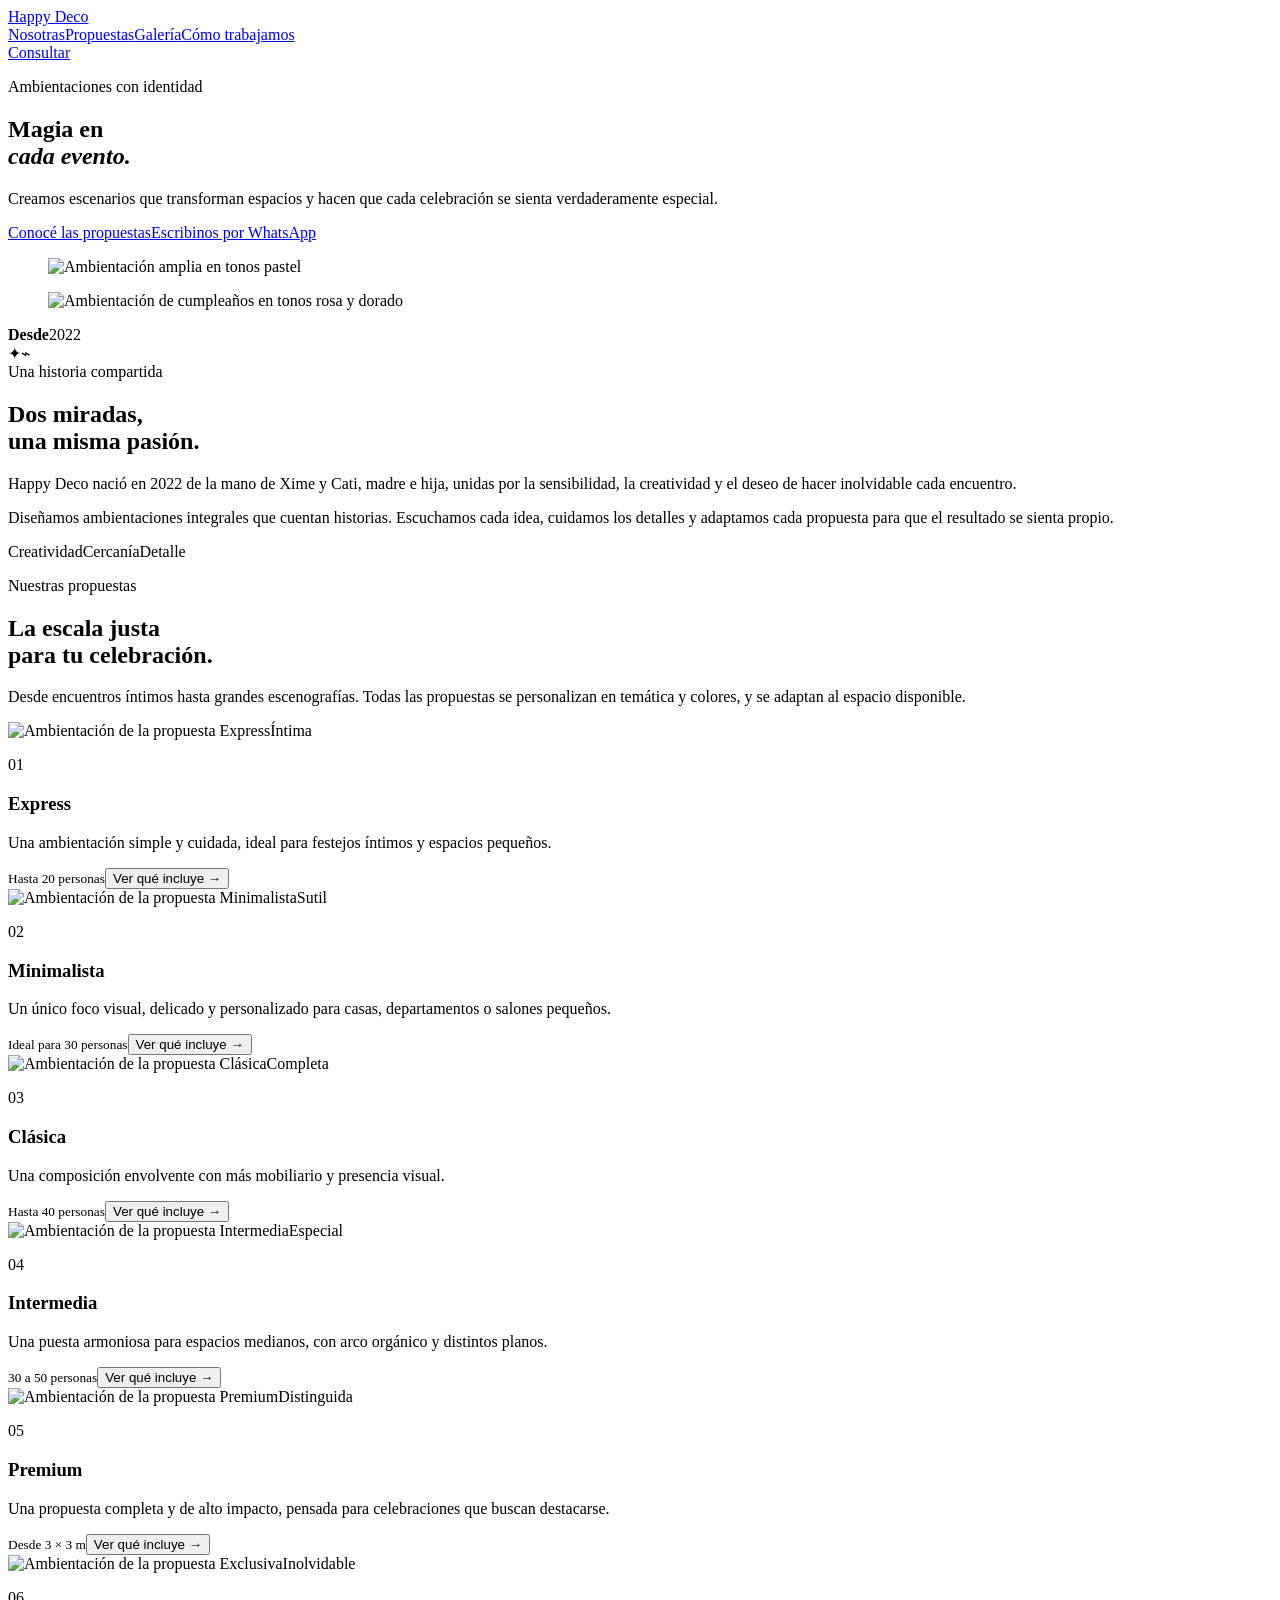
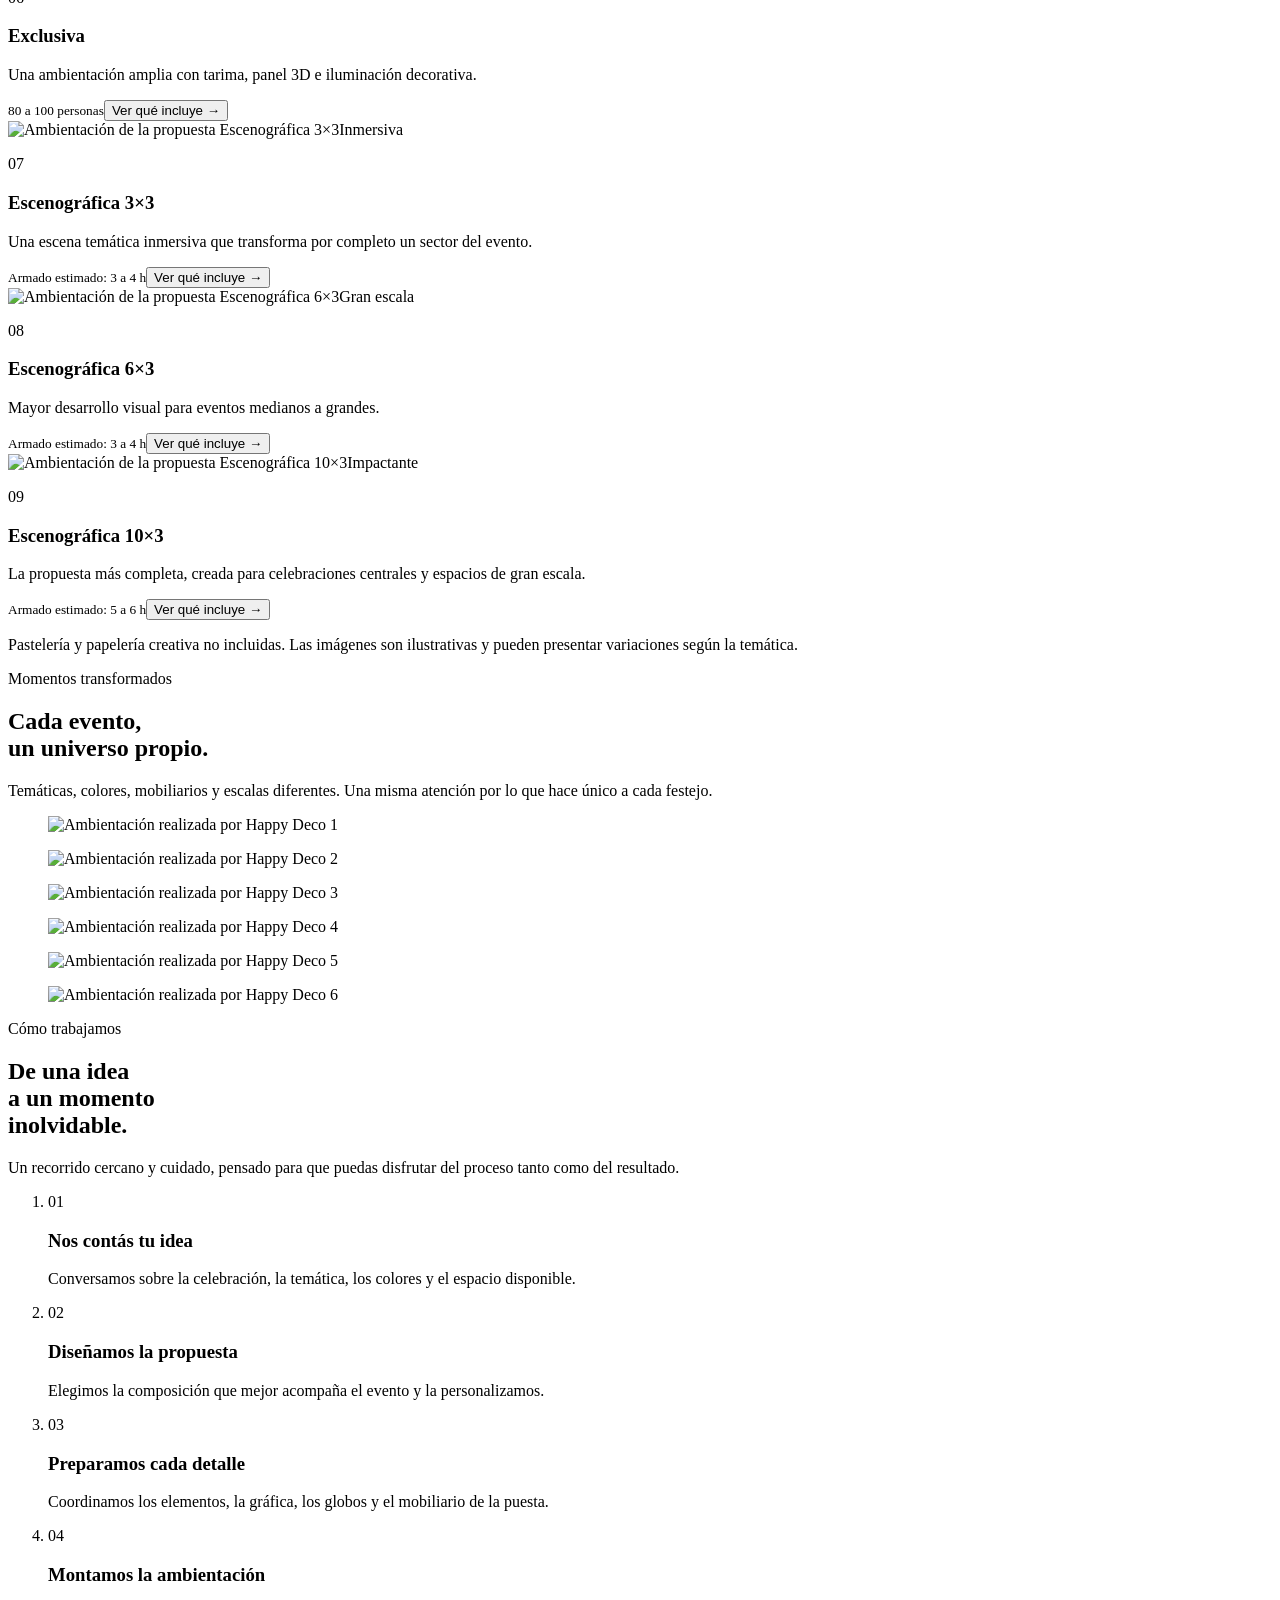
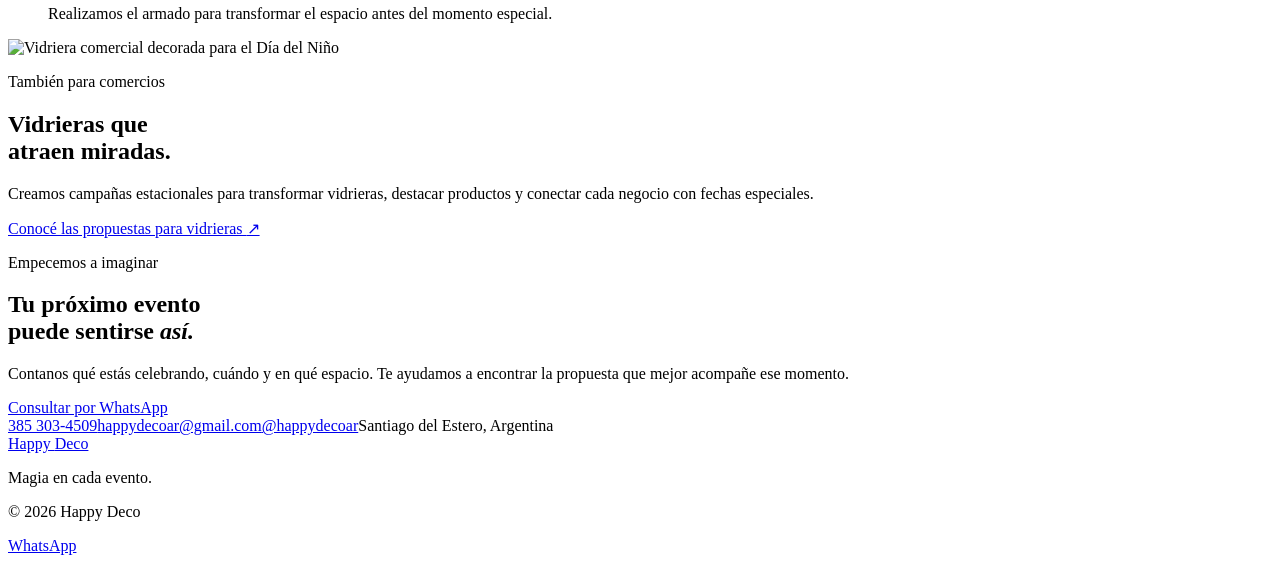
==== docs/index.html @ ca6ee178 "Preparar publicación en GitHub Pages" ====
<!DOCTYPE html><html lang="es"><head><meta charSet="utf-8"/><meta name="viewport" content="width=device-width, initial-scale=1"/><link rel="stylesheet" href="/happy-deco-web/_next/static/css/index.B6mz2R2k.css" data-rsc-css-href="/happy-deco-web/_next/static/css/index.B6mz2R2k.css" data-precedence="vite-rsc/importer-resources"/><link rel="modulepreload" fetchPriority="low" href="/happy-deco-web/_next/static/chunks/index-BPmYQ7jL.js"/><script src="/happy-deco-web/_next/static/chunks/rolldown-runtime-C60lm6uB.js" type="module" async=""></script><script src="/happy-deco-web/_next/static/chunks/framework-BgSIrAUN.js" type="module" async=""></script><link rel="modulepreload" href="/happy-deco-web/_next/static/chunks/layout-segment-context-DrCaPFHC.js" crossorigin=""/><link rel="modulepreload" href="/happy-deco-web/_next/static/chunks/page-D0Ay_88k.js" crossorigin=""/><title>Happy Deco | Magia en cada evento</title><meta name="description" content="Ambientaciones integrales para cumpleaños y celebraciones especiales en Santiago del Estero."/><meta property="og:title" content="Magia en cada evento | Happy Deco"/><meta property="og:description" content="Ambientaciones integrales creadas con sensibilidad, creatividad y atención por los detalles."/><meta property="og:image" content="https://happy-deco.github.io/happy-deco-web/og.png"/><meta name="twitter:card" content="summary_large_image"/><meta name="twitter:title" content="Magia en cada evento | Happy Deco"/><meta name="twitter:description" content="Ambientaciones integrales creadas con sensibilidad, creatividad y atención por los detalles."/><meta name="twitter:image" content="https://happy-deco.github.io/happy-deco-web/og.png"/><script>Object.assign(((self[Symbol.for("vinext.navigationRuntime")]??={bootstrap:{routeManifest:null},functions:{}}).bootstrap.rsc??={rsc:[]}),{params:{},nav:{"pathname":"/","searchParams":[]}})</script><link rel="modulepreload" href="/happy-deco-web/_next/static/chunks/index-BPmYQ7jL.js" />
</head><body><main><header class="site-header"><a class="logo" href="#inicio" aria-label="Happy Deco, inicio">Happy <span>Deco</span></a><nav aria-label="Navegación principal"><a href="#nosotras">Nosotras</a><a href="#propuestas">Propuestas</a><a href="#galeria">Galería</a><a href="#proceso">Cómo trabajamos</a></nav><a class="mini-cta" href="https://wa.me/543853034509?text=Hola%20Happy%20Deco%2C%20quiero%20consultar%20por%20una%20ambientaci%C3%B3n" target="_blank" rel="noreferrer">Consultar</a></header><section class="hero" id="inicio"><div class="hero-copy"><p class="eyebrow">Ambientaciones con identidad</p><h1>Magia en<br/><em>cada evento.</em></h1><p class="lead">Creamos escenarios que transforman espacios y hacen que cada celebración se sienta verdaderamente especial.</p><div class="hero-actions"><a class="button primary" href="#propuestas">Conocé las propuestas</a><a class="button ghost" href="https://wa.me/543853034509?text=Hola%20Happy%20Deco%2C%20quiero%20consultar%20por%20una%20ambientaci%C3%B3n" target="_blank" rel="noreferrer">Escribinos por WhatsApp</a></div></div><div class="hero-collage" aria-label="Ambientaciones realizadas por Happy Deco"><figure class="photo-main"><img src="/happy-deco-web/images/evento-real-11.jpg" alt="Ambientación amplia en tonos pastel"/></figure><figure class="photo-small"><img src="/happy-deco-web/images/evento-real-07.jpg" alt="Ambientación de cumpleaños en tonos rosa y dorado"/></figure><div class="seal"><strong>Desde</strong><span>2022</span></div></div><span class="doodle d1">✦</span><span class="doodle d2">⌁</span></section><section class="story" id="nosotras"><div class="story-kicker">Una historia compartida</div><div class="story-grid"><h2>Dos miradas,<br/>una misma <span>pasión.</span></h2><div><p class="story-lead">Happy Deco nació en 2022 de la mano de Xime y Cati, madre e hija, unidas por la sensibilidad, la creatividad y el deseo de hacer inolvidable cada encuentro.</p><p>Diseñamos ambientaciones integrales que cuentan historias. Escuchamos cada idea, cuidamos los detalles y adaptamos cada propuesta para que el resultado se sienta propio.</p><div class="values"><span>Creatividad</span><span>Cercanía</span><span>Detalle</span></div></div></div></section><section class="proposals" id="propuestas"><div class="section-heading"><div><p class="eyebrow">Nuestras propuestas</p><h2>La escala justa<br/>para tu celebración.</h2></div><p>Desde encuentros íntimos hasta grandes escenografías. Todas las propuestas se personalizan en temática y colores, y se adaptan al espacio disponible.</p></div><div class="proposal-grid"><article class="proposal-card c0"><div class="proposal-photo"><img src="/happy-deco-web/images/ambientacion-03.jpg" alt="Ambientación de la propuesta Express"/><span>Íntima</span></div><div class="proposal-copy"><p class="proposal-index">0<!-- -->1</p><h3>Express</h3><p>Una ambientación simple y cuidada, ideal para festejos íntimos y espacios pequeños.</p><small>Hasta 20 personas</small><button aria-label="Ver detalles de Express">Ver qué incluye <b>→</b></button></div></article><article class="proposal-card c1"><div class="proposal-photo"><img src="/happy-deco-web/images/ambientacion-04.jpg" alt="Ambientación de la propuesta Minimalista"/><span>Sutil</span></div><div class="proposal-copy"><p class="proposal-index">0<!-- -->2</p><h3>Minimalista</h3><p>Un único foco visual, delicado y personalizado para casas, departamentos o salones pequeños.</p><small>Ideal para 30 personas</small><button aria-label="Ver detalles de Minimalista">Ver qué incluye <b>→</b></button></div></article><article class="proposal-card c2"><div class="proposal-photo"><img src="/happy-deco-web/images/evento-real-05.jpg" alt="Ambientación de la propuesta Clásica"/><span>Completa</span></div><div class="proposal-copy"><p class="proposal-index">0<!-- -->3</p><h3>Clásica</h3><p>Una composición envolvente con más mobiliario y presencia visual.</p><small>Hasta 40 personas</small><button aria-label="Ver detalles de Clásica">Ver qué incluye <b>→</b></button></div></article><article class="proposal-card c3"><div class="proposal-photo"><img src="/happy-deco-web/images/ambientacion-06.jpg" alt="Ambientación de la propuesta Intermedia"/><span>Especial</span></div><div class="proposal-copy"><p class="proposal-index">0<!-- -->4</p><h3>Intermedia</h3><p>Una puesta armoniosa para espacios medianos, con arco orgánico y distintos planos.</p><small>30 a 50 personas</small><button aria-label="Ver detalles de Intermedia">Ver qué incluye <b>→</b></button></div></article><article class="proposal-card c4"><div class="proposal-photo"><img src="/happy-deco-web/images/evento-real-07.jpg" alt="Ambientación de la propuesta Premium"/><span>Distinguida</span></div><div class="proposal-copy"><p class="proposal-index">0<!-- -->5</p><h3>Premium</h3><p>Una propuesta completa y de alto impacto, pensada para celebraciones que buscan destacarse.</p><small>Desde 3 × 3 m</small><button aria-label="Ver detalles de Premium">Ver qué incluye <b>→</b></button></div></article><article class="proposal-card c0"><div class="proposal-photo"><img src="/happy-deco-web/images/evento-real-08.jpg" alt="Ambientación de la propuesta Exclusiva"/><span>Inolvidable</span></div><div class="proposal-copy"><p class="proposal-index">0<!-- -->6</p><h3>Exclusiva</h3><p>Una ambientación amplia con tarima, panel 3D e iluminación decorativa.</p><small>80 a 100 personas</small><button aria-label="Ver detalles de Exclusiva">Ver qué incluye <b>→</b></button></div></article><article class="proposal-card c1"><div class="proposal-photo"><img src="/happy-deco-web/images/evento-real-09.jpg" alt="Ambientación de la propuesta Escenográfica 3×3"/><span>Inmersiva</span></div><div class="proposal-copy"><p class="proposal-index">0<!-- -->7</p><h3>Escenográfica 3×3</h3><p>Una escena temática inmersiva que transforma por completo un sector del evento.</p><small>Armado estimado: 3 a 4 h</small><button aria-label="Ver detalles de Escenográfica 3×3">Ver qué incluye <b>→</b></button></div></article><article class="proposal-card c2"><div class="proposal-photo"><img src="/happy-deco-web/images/evento-real-10.jpg" alt="Ambientación de la propuesta Escenográfica 6×3"/><span>Gran escala</span></div><div class="proposal-copy"><p class="proposal-index">0<!-- -->8</p><h3>Escenográfica 6×3</h3><p>Mayor desarrollo visual para eventos medianos a grandes.</p><small>Armado estimado: 3 a 4 h</small><button aria-label="Ver detalles de Escenográfica 6×3">Ver qué incluye <b>→</b></button></div></article><article class="proposal-card c3"><div class="proposal-photo"><img src="/happy-deco-web/images/evento-real-11.jpg" alt="Ambientación de la propuesta Escenográfica 10×3"/><span>Impactante</span></div><div class="proposal-copy"><p class="proposal-index">0<!-- -->9</p><h3>Escenográfica 10×3</h3><p>La propuesta más completa, creada para celebraciones centrales y espacios de gran escala.</p><small>Armado estimado: 5 a 6 h</small><button aria-label="Ver detalles de Escenográfica 10×3">Ver qué incluye <b>→</b></button></div></article></div><p class="catalog-note">Pastelería y papelería creativa no incluidas. Las imágenes son ilustrativas y pueden presentar variaciones según la temática.</p></section><section class="gallery" id="galeria"><div class="gallery-head"><div><p class="eyebrow">Momentos transformados</p><h2>Cada evento,<br/>un universo propio.</h2></div><p>Temáticas, colores, mobiliarios y escalas diferentes. Una misma atención por lo que hace único a cada festejo.</p></div><div class="gallery-grid"><figure class="gallery-item g1"><img src="/happy-deco-web/images/evento-real-05.jpg" alt="Ambientación realizada por Happy Deco 1" loading="lazy"/></figure><figure class="gallery-item g2"><img src="/happy-deco-web/images/evento-real-07.jpg" alt="Ambientación realizada por Happy Deco 2" loading="lazy"/></figure><figure class="gallery-item g3"><img src="/happy-deco-web/images/evento-real-08.jpg" alt="Ambientación realizada por Happy Deco 3" loading="lazy"/></figure><figure class="gallery-item g4"><img src="/happy-deco-web/images/evento-real-09.jpg" alt="Ambientación realizada por Happy Deco 4" loading="lazy"/></figure><figure class="gallery-item g5"><img src="/happy-deco-web/images/evento-real-10.jpg" alt="Ambientación realizada por Happy Deco 5" loading="lazy"/></figure><figure class="gallery-item g6"><img src="/happy-deco-web/images/evento-real-11.jpg" alt="Ambientación realizada por Happy Deco 6" loading="lazy"/></figure></div></section><section class="process" id="proceso"><div class="process-intro"><p class="eyebrow">Cómo trabajamos</p><h2>De una idea<br/>a un momento<br/><span>inolvidable.</span></h2><p>Un recorrido cercano y cuidado, pensado para que puedas disfrutar del proceso tanto como del resultado.</p></div><ol><li><span>01</span><div><h3>Nos contás tu idea</h3><p>Conversamos sobre la celebración, la temática, los colores y el espacio disponible.</p></div></li><li><span>02</span><div><h3>Diseñamos la propuesta</h3><p>Elegimos la composición que mejor acompaña el evento y la personalizamos.</p></div></li><li><span>03</span><div><h3>Preparamos cada detalle</h3><p>Coordinamos los elementos, la gráfica, los globos y el mobiliario de la puesta.</p></div></li><li><span>04</span><div><h3>Montamos la ambientación</h3><p>Realizamos el armado para transformar el espacio antes del momento especial.</p></div></li></ol></section><section class="shop-window"><div class="window-image"><img src="/happy-deco-web/images/vidriera-dia-nino.jpg" alt="Vidriera comercial decorada para el Día del Niño"/></div><div class="window-copy"><p class="eyebrow">También para comercios</p><h2>Vidrieras que<br/>atraen miradas.</h2><p>Creamos campañas estacionales para transformar vidrieras, destacar productos y conectar cada negocio con fechas especiales.</p><a class="button dark" href="https://happy-deco-vidrieras.netlify.app" target="_blank" rel="noreferrer">Conocé las propuestas para vidrieras <span>↗</span></a></div></section><section class="contact" id="contacto"><p class="eyebrow">Empecemos a imaginar</p><h2>Tu próximo evento<br/>puede sentirse <em>así.</em></h2><p>Contanos qué estás celebrando, cuándo y en qué espacio. Te ayudamos a encontrar la propuesta que mejor acompañe ese momento.</p><a class="button contact-button" href="https://wa.me/543853034509?text=Hola%20Happy%20Deco%2C%20quiero%20consultar%20por%20una%20ambientaci%C3%B3n" target="_blank" rel="noreferrer">Consultar por WhatsApp</a><div class="contact-links"><a href="tel:+543853034509">385 303-4509</a><a href="mailto:happydecoar@gmail.com">happydecoar@gmail.com</a><a href="https://instagram.com/happydecoar" target="_blank" rel="noreferrer">@happydecoar</a><span>Santiago del Estero, Argentina</span></div></section><footer><a class="logo" href="#inicio">Happy <span>Deco</span></a><p>Magia en cada evento.</p><p>© 2026 Happy Deco</p></footer><a class="floating-wa" href="https://wa.me/543853034509?text=Hola%20Happy%20Deco%2C%20quiero%20consultar%20por%20una%20ambientaci%C3%B3n" target="_blank" rel="noreferrer" aria-label="Consultar por WhatsApp">WhatsApp</a></main><script type="module" src="/happy-deco-web/_next/static/chunks/index-BPmYQ7jL.js" id="_R_" async=""></script><script>((self[Symbol.for("vinext.navigationRuntime")]??={bootstrap:{routeManifest:null},functions:{}}).bootstrap.rsc??={rsc:[]}).rsc.push("2:I[\"8c0f216c4604\",[],\"Children\",1]\n")</script><script>((self[Symbol.for("vinext.navigationRuntime")]??={bootstrap:{routeManifest:null},functions:{}}).bootstrap.rsc??={rsc:[]}).rsc.push("3:I[\"593f344dc510\",[],\"GlobalErrorBoundary\",1]\n")</script><script>((self[Symbol.for("vinext.navigationRuntime")]??={bootstrap:{routeManifest:null},functions:{}}).bootstrap.rsc??={rsc:[]}).rsc.push("4:I[\"0b874ad30386\",[],\"default\",1]\n")</script><script>((self[Symbol.for("vinext.navigationRuntime")]??={bootstrap:{routeManifest:null},functions:{}}).bootstrap.rsc??={rsc:[]}).rsc.push("5:I[\"593f344dc510\",[],\"ErrorBoundary\",1]\n")</script><script>((self[Symbol.for("vinext.navigationRuntime")]??={bootstrap:{routeManifest:null},functions:{}}).bootstrap.rsc??={rsc:[]}).rsc.push("6:I[\"15c18cfaeeff\",[],\"LayoutSegmentProvider\",1]\n")</script><script>((self[Symbol.for("vinext.navigationRuntime")]??={bootstrap:{routeManifest:null},functions:{}}).bootstrap.rsc??={rsc:[]}).rsc.push("7:I[\"8c0f216c4604\",[],\"Slot\",1]\n")</script><script>((self[Symbol.for("vinext.navigationRuntime")]??={bootstrap:{routeManifest:null},functions:{}}).bootstrap.rsc??={rsc:[]}).rsc.push("8:I[\"9276801271d6\",[],\"AppRouterScrollTarget\",1]\n")</script><script>((self[Symbol.for("vinext.navigationRuntime")]??={bootstrap:{routeManifest:null},functions:{}}).bootstrap.rsc??={rsc:[]}).rsc.push("9:I[\"593f344dc510\",[],\"RedirectBoundary\",1]\n")</script><script>((self[Symbol.for("vinext.navigationRuntime")]??={bootstrap:{routeManifest:null},functions:{}}).bootstrap.rsc??={rsc:[]}).rsc.push(":HL[\"/happy-deco-web/_next/static/css/index.B6mz2R2k.css\",\"style\"     ]\n")</script><script>((self[Symbol.for("vinext.navigationRuntime")]??={bootstrap:{routeManifest:null},functions:{}}).bootstrap.rsc??={rsc:[]}).rsc.push("0:{\"__route\":\"route:/\",\"__interceptionContext\":null,\"__layoutIds\":[\"layout:/\"],\"__rootLayout\":\"/\",\"__sourcePage\":\"/page\",\"page:/\":\"$L1\",\"layout:/\":[[[[\"$\",\"link\",\"css:/_next/static/css/index.B6mz2R2k.css\",{\"rel\":\"stylesheet\",\"precedence\":\"vite-rsc/importer-resources\",\"href\":\"/happy-deco-web/_next/static/css/index.B6mz2R2k.css\",\"data-rsc-css-href\":\"/happy-deco-web/_next/static/css/index.B6mz2R2k.css\"}],\"$undefined\"],[\"$\",\"html\",null,{\"lang\":\"es\",\"children\":[\"$\",\"body\",null,{\"children\":[\"$\",\"$L2\",null,{}]}]}]],null],\"route:/\":[[[\"$\",\"meta\",null,{\"charSet\":\"utf-8\"}],[[\"$\",\"title\",\"0\",{\"children\":\"Happy Deco | Magia en cada evento\"}],[\"$\",\"meta\",\"1\",{\"name\":\"description\",\"content\":\"Ambientaciones integrales para cumpleaños y celebraciones especiales en Santiago del Estero.\"}],[\"$\",\"meta\",\"2\",{\"property\":\"og:title\",\"content\":\"Magia en cada evento | Happy Deco\"}],[\"$\",\"meta\",\"3\",{\"property\":\"og:description\",\"content\":\"Ambientaciones integrales creadas con sensibilidad, creatividad y atención por los detalles.\"}],[\"$\",\"meta\",\"4\",{\"property\":\"og:image\",\"content\":\"https://happy-deco.github.io/happy-deco-web/og.png\"}],[\"$\",\"meta\",\"5\",{\"name\":\"twitter:card\",\"content\":\"summary_large_image\"}],[\"$\",\"meta\",\"6\",{\"name\":\"twitter:title\",\"content\":\"Magia en cada evento | Happy Deco\"}],[\"$\",\"meta\",\"7\",{\"name\":\"twitter:description\",\"content\":\"Ambientaciones integrales creadas con sensibilidad, creatividad y atención por los detalles.\"}],[\"$\",\"meta\",\"8\",{\"name\":\"twitter:image\",\"content\":\"https://happy-deco.github.io/happy-deco-web/og.png\"}]],[[\"$\",\"meta\",\"0\",{\"name\":\"viewport\",\"content\":\"width=device-width, initial-scale=1\"}]]],[\"$\",\"$L3\",null,{\"fallback\":\"$4\",\"children\":[\"$\",\"$L5\",null,{\"fallback\":\"$4\",\"children\":[\"$\",\"$L6\",null,{\"providerId\":\"layout:/\",\"segmentMap\":{\"children\":[]},\"children\":[\"$\",\"$L7\",null,{\"id\":\"layout:/\",\"parallelSlots\":\"$undefined\",\"children\":[\"$\",\"$L8\",null,{\"children\":[\"$\",\"$L9\",null,{\"children\":[[\"$\",\"$L6\",null,{\"providerId\":\"page:/\",\"segmentMap\":{\"children\":[\"__PAGE__\"]},\"children\":[\"$\",\"$L7\",null,{\"id\":\"page:/\"}]}],null]}]}]}]}]}]}],null,null],\"__layoutFlags\":{\"layout:/\":\"s\"},\"__artifactCompatibility\":{\"schemaVersion\":1,\"graphVersion\":\"app-route-graph:1177fd80f83fa7b0\",\"deploymentVersion\":\"bf00dd54-9e43-4909-b4a8-84f0ee0cd250\",\"appElementsSchemaVersion\":1,\"rscPayloadSchemaVersion\":1,\"rootBoundaryId\":\"/\",\"renderEpoch\":null},\"__renderObservation\":{\"schemaVersion\":1,\"output\":{\"kind\":\"app-rsc\",\"mountedSlotsFingerprint\":null,\"renderEpoch\":null,\"rootBoundaryId\":\"/\",\"routeId\":\"route:/\"},\"completeness\":\"partial\",\"boundaryOutcome\":{\"kind\":\"unknown\"},\"requestApis\":[{\"kind\":\"connection\",\"status\":\"unknown\"},{\"kind\":\"cookies\",\"status\":\"unknown\"},{\"kind\":\"draftMode\",\"status\":\"unknown\"},{\"kind\":\"headers\",\"status\":\"unknown\"},{\"kind\":\"params\",\"status\":\"unknown\"},{\"kind\":\"searchParams\",\"status\":\"unknown\"}],\"dynamicFetches\":[],\"cacheTags\":[\"/\",\"_N_T_/\",\"_N_T_/index\",\"_N_T_/layout\",\"_N_T_/page\"],\"pathTags\":[\"/\"],\"cacheability\":\"unknown\",\"downgrade\":{\"target\":\"freshRender\",\"reasons\":[{\"code\":\"CP_DOWNGRADE_CACHEABILITY_UNKNOWN\",\"target\":\"freshRender\"},{\"code\":\"CP_DOWNGRADE_INCOMPLETE_OBSERVATION\",\"completeness\":\"partial\",\"target\":\"freshRender\"},{\"code\":\"CP_DOWNGRADE_UNKNOWN_REQUEST_API\",\"requestApi\":\"connection\",\"target\":\"freshRender\"},{\"code\":\"CP_DOWNGRADE_UNKNOWN_REQUEST_API\",\"requestApi\":\"cookies\",\"target\":\"freshRender\"},{\"code\":\"CP_DOWNGRADE_UNKNOWN_REQUEST_API\",\"requestApi\":\"draftMode\",\"target\":\"freshRender\"},{\"code\":\"CP_DOWNGRADE_UNKNOWN_REQUEST_API\",\"requestApi\":\"headers\",\"target\":\"freshRender\"},{\"code\":\"CP_DOWNGRADE_UNKNOWN_REQUEST_API\",\"requestApi\":\"params\",\"target\":\"freshRender\"},{\"code\":\"CP_DOWNGRADE_UNKNOWN_REQUEST_API\",\"requestApi\":\"searchParams\",\"target\":\"freshRender\"}],\"fallback\":{\"kind\":\"breakerFallback\",\"code\":\"CP_PRIVATE_DYNAMIC_DOWNGRADE\",\"mode\":\"renderFresh\",\"scope\":\"affectedOutput\",\"fields\":{\"reasonCodes\":[\"CP_DOWNGRADE_CACHEABILITY_UNKNOWN\",\"CP_DOWNGRADE_INCOMPLETE_OBSERVATION\",\"CP_DOWNGRADE_UNKNOWN_REQUEST_API\",\"CP_DOWNGRADE_UNKNOWN_REQUEST_API\",\"CP_DOWNGRADE_UNKNOWN_REQUEST_API\",\"CP_DOWNGRADE_UNKNOWN_REQUEST_API\",\"CP_DOWNGRADE_UNKNOWN_REQUEST_API\",\"CP_DOWNGRADE_UNKNOWN_REQUEST_API\"],\"target\":\"freshRender\"}},\"isPublicCacheCandidate\":false}}}\n")</script><script>((self[Symbol.for("vinext.navigationRuntime")]??={bootstrap:{routeManifest:null},functions:{}}).bootstrap.rsc??={rsc:[]}).rsc.push("a:I[\"6efdf509a785\",[],\"default\",1]\n")</script><script>((self[Symbol.for("vinext.navigationRuntime")]??={bootstrap:{routeManifest:null},functions:{}}).bootstrap.rsc??={rsc:[]}).rsc.push("1:[\"$\",\"$La\",null,{\"params\":\"$@b\",\"searchParams\":\"$@c\"}]\n")</script><script>((self[Symbol.for("vinext.navigationRuntime")]??={bootstrap:{routeManifest:null},functions:{}}).bootstrap.rsc??={rsc:[]}).rsc.push("b:{}\n")</script><script>((self[Symbol.for("vinext.navigationRuntime")]??={bootstrap:{routeManifest:null},functions:{}}).bootstrap.rsc??={rsc:[]}).rsc.push("c:{}\n")</script><script>Object.assign(((self[Symbol.for("vinext.navigationRuntime")]??={bootstrap:{routeManifest:null},functions:{}}).bootstrap.rsc??={rsc:[]}),{"initialCacheKind":"dynamic"});((self[Symbol.for("vinext.navigationRuntime")]??={bootstrap:{routeManifest:null},functions:{}}).bootstrap.rsc??={rsc:[]}).done=true</script></body></html>
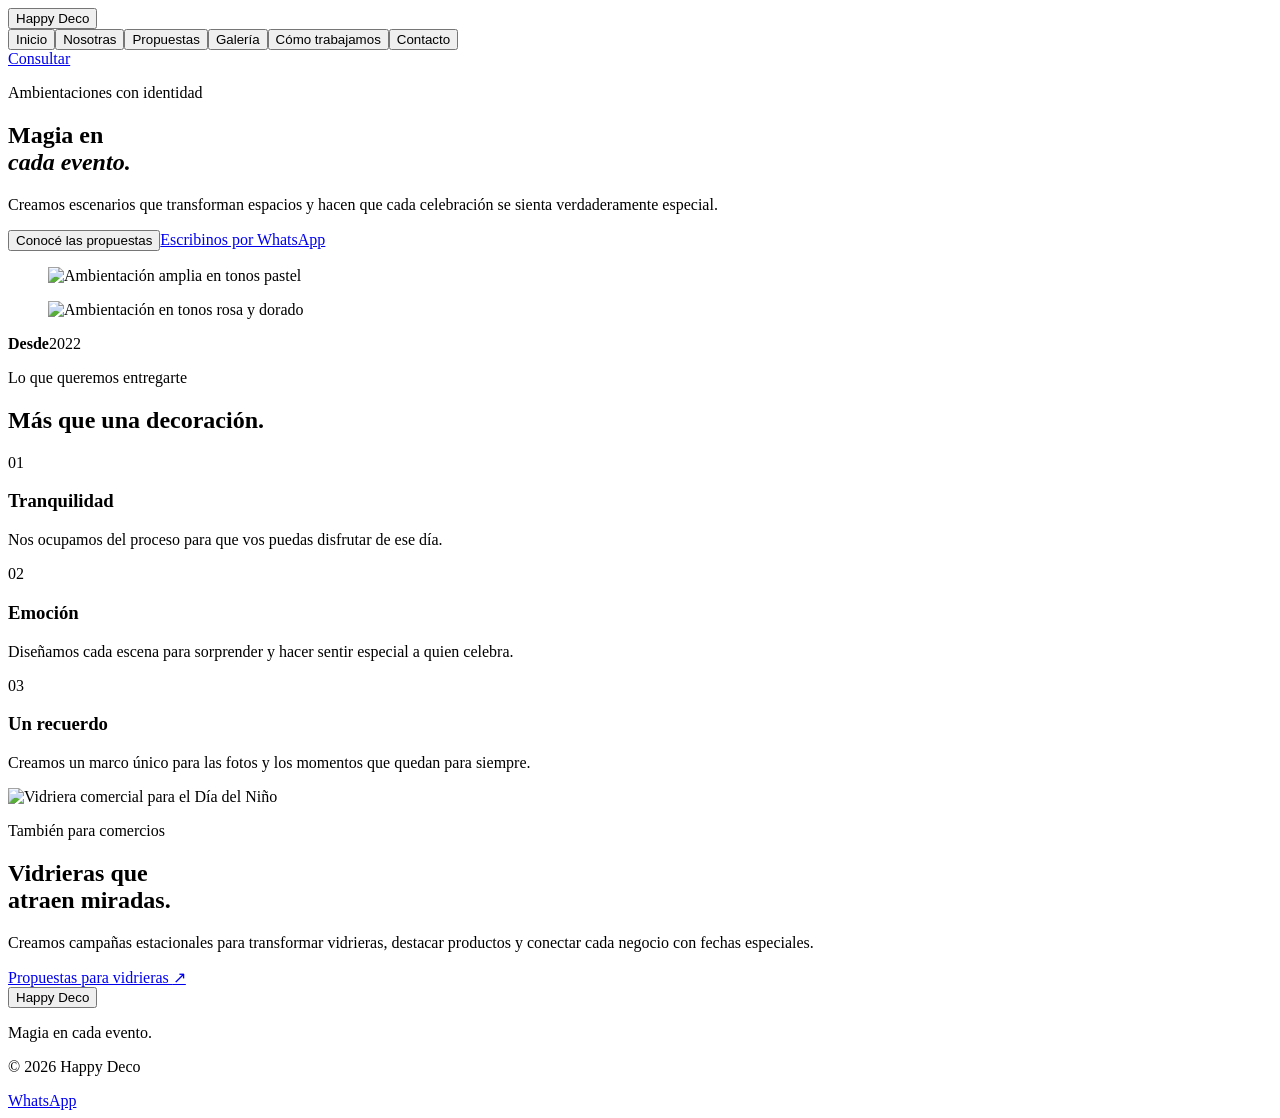
==== commit db1e706d: "Convertir secciones en solapas y ampliar contenido" ====
--- a/docs/index.html
+++ b/docs/index.html
@@ -1,2 +1,2 @@
-<!DOCTYPE html><html lang="es"><head><meta charSet="utf-8"/><meta name="viewport" content="width=device-width, initial-scale=1"/><link rel="stylesheet" href="/happy-deco-web/_next/static/css/index.B6mz2R2k.css" data-rsc-css-href="/happy-deco-web/_next/static/css/index.B6mz2R2k.css" data-precedence="vite-rsc/importer-resources"/><link rel="modulepreload" fetchPriority="low" href="/happy-deco-web/_next/static/chunks/index-BPmYQ7jL.js"/><script src="/happy-deco-web/_next/static/chunks/rolldown-runtime-C60lm6uB.js" type="module" async=""></script><script src="/happy-deco-web/_next/static/chunks/framework-BgSIrAUN.js" type="module" async=""></script><link rel="modulepreload" href="/happy-deco-web/_next/static/chunks/layout-segment-context-DrCaPFHC.js" crossorigin=""/><link rel="modulepreload" href="/happy-deco-web/_next/static/chunks/page-D0Ay_88k.js" crossorigin=""/><title>Happy Deco | Magia en cada evento</title><meta name="description" content="Ambientaciones integrales para cumpleaños y celebraciones especiales en Santiago del Estero."/><meta property="og:title" content="Magia en cada evento | Happy Deco"/><meta property="og:description" content="Ambientaciones integrales creadas con sensibilidad, creatividad y atención por los detalles."/><meta property="og:image" content="https://happy-deco.github.io/happy-deco-web/og.png"/><meta name="twitter:card" content="summary_large_image"/><meta name="twitter:title" content="Magia en cada evento | Happy Deco"/><meta name="twitter:description" content="Ambientaciones integrales creadas con sensibilidad, creatividad y atención por los detalles."/><meta name="twitter:image" content="https://happy-deco.github.io/happy-deco-web/og.png"/><script>Object.assign(((self[Symbol.for("vinext.navigationRuntime")]??={bootstrap:{routeManifest:null},functions:{}}).bootstrap.rsc??={rsc:[]}),{params:{},nav:{"pathname":"/","searchParams":[]}})</script><link rel="modulepreload" href="/happy-deco-web/_next/static/chunks/index-BPmYQ7jL.js" />
-</head><body><main><header class="site-header"><a class="logo" href="#inicio" aria-label="Happy Deco, inicio">Happy <span>Deco</span></a><nav aria-label="Navegación principal"><a href="#nosotras">Nosotras</a><a href="#propuestas">Propuestas</a><a href="#galeria">Galería</a><a href="#proceso">Cómo trabajamos</a></nav><a class="mini-cta" href="https://wa.me/543853034509?text=Hola%20Happy%20Deco%2C%20quiero%20consultar%20por%20una%20ambientaci%C3%B3n" target="_blank" rel="noreferrer">Consultar</a></header><section class="hero" id="inicio"><div class="hero-copy"><p class="eyebrow">Ambientaciones con identidad</p><h1>Magia en<br/><em>cada evento.</em></h1><p class="lead">Creamos escenarios que transforman espacios y hacen que cada celebración se sienta verdaderamente especial.</p><div class="hero-actions"><a class="button primary" href="#propuestas">Conocé las propuestas</a><a class="button ghost" href="https://wa.me/543853034509?text=Hola%20Happy%20Deco%2C%20quiero%20consultar%20por%20una%20ambientaci%C3%B3n" target="_blank" rel="noreferrer">Escribinos por WhatsApp</a></div></div><div class="hero-collage" aria-label="Ambientaciones realizadas por Happy Deco"><figure class="photo-main"><img src="/happy-deco-web/images/evento-real-11.jpg" alt="Ambientación amplia en tonos pastel"/></figure><figure class="photo-small"><img src="/happy-deco-web/images/evento-real-07.jpg" alt="Ambientación de cumpleaños en tonos rosa y dorado"/></figure><div class="seal"><strong>Desde</strong><span>2022</span></div></div><span class="doodle d1">✦</span><span class="doodle d2">⌁</span></section><section class="story" id="nosotras"><div class="story-kicker">Una historia compartida</div><div class="story-grid"><h2>Dos miradas,<br/>una misma <span>pasión.</span></h2><div><p class="story-lead">Happy Deco nació en 2022 de la mano de Xime y Cati, madre e hija, unidas por la sensibilidad, la creatividad y el deseo de hacer inolvidable cada encuentro.</p><p>Diseñamos ambientaciones integrales que cuentan historias. Escuchamos cada idea, cuidamos los detalles y adaptamos cada propuesta para que el resultado se sienta propio.</p><div class="values"><span>Creatividad</span><span>Cercanía</span><span>Detalle</span></div></div></div></section><section class="proposals" id="propuestas"><div class="section-heading"><div><p class="eyebrow">Nuestras propuestas</p><h2>La escala justa<br/>para tu celebración.</h2></div><p>Desde encuentros íntimos hasta grandes escenografías. Todas las propuestas se personalizan en temática y colores, y se adaptan al espacio disponible.</p></div><div class="proposal-grid"><article class="proposal-card c0"><div class="proposal-photo"><img src="/happy-deco-web/images/ambientacion-03.jpg" alt="Ambientación de la propuesta Express"/><span>Íntima</span></div><div class="proposal-copy"><p class="proposal-index">0<!-- -->1</p><h3>Express</h3><p>Una ambientación simple y cuidada, ideal para festejos íntimos y espacios pequeños.</p><small>Hasta 20 personas</small><button aria-label="Ver detalles de Express">Ver qué incluye <b>→</b></button></div></article><article class="proposal-card c1"><div class="proposal-photo"><img src="/happy-deco-web/images/ambientacion-04.jpg" alt="Ambientación de la propuesta Minimalista"/><span>Sutil</span></div><div class="proposal-copy"><p class="proposal-index">0<!-- -->2</p><h3>Minimalista</h3><p>Un único foco visual, delicado y personalizado para casas, departamentos o salones pequeños.</p><small>Ideal para 30 personas</small><button aria-label="Ver detalles de Minimalista">Ver qué incluye <b>→</b></button></div></article><article class="proposal-card c2"><div class="proposal-photo"><img src="/happy-deco-web/images/evento-real-05.jpg" alt="Ambientación de la propuesta Clásica"/><span>Completa</span></div><div class="proposal-copy"><p class="proposal-index">0<!-- -->3</p><h3>Clásica</h3><p>Una composición envolvente con más mobiliario y presencia visual.</p><small>Hasta 40 personas</small><button aria-label="Ver detalles de Clásica">Ver qué incluye <b>→</b></button></div></article><article class="proposal-card c3"><div class="proposal-photo"><img src="/happy-deco-web/images/ambientacion-06.jpg" alt="Ambientación de la propuesta Intermedia"/><span>Especial</span></div><div class="proposal-copy"><p class="proposal-index">0<!-- -->4</p><h3>Intermedia</h3><p>Una puesta armoniosa para espacios medianos, con arco orgánico y distintos planos.</p><small>30 a 50 personas</small><button aria-label="Ver detalles de Intermedia">Ver qué incluye <b>→</b></button></div></article><article class="proposal-card c4"><div class="proposal-photo"><img src="/happy-deco-web/images/evento-real-07.jpg" alt="Ambientación de la propuesta Premium"/><span>Distinguida</span></div><div class="proposal-copy"><p class="proposal-index">0<!-- -->5</p><h3>Premium</h3><p>Una propuesta completa y de alto impacto, pensada para celebraciones que buscan destacarse.</p><small>Desde 3 × 3 m</small><button aria-label="Ver detalles de Premium">Ver qué incluye <b>→</b></button></div></article><article class="proposal-card c0"><div class="proposal-photo"><img src="/happy-deco-web/images/evento-real-08.jpg" alt="Ambientación de la propuesta Exclusiva"/><span>Inolvidable</span></div><div class="proposal-copy"><p class="proposal-index">0<!-- -->6</p><h3>Exclusiva</h3><p>Una ambientación amplia con tarima, panel 3D e iluminación decorativa.</p><small>80 a 100 personas</small><button aria-label="Ver detalles de Exclusiva">Ver qué incluye <b>→</b></button></div></article><article class="proposal-card c1"><div class="proposal-photo"><img src="/happy-deco-web/images/evento-real-09.jpg" alt="Ambientación de la propuesta Escenográfica 3×3"/><span>Inmersiva</span></div><div class="proposal-copy"><p class="proposal-index">0<!-- -->7</p><h3>Escenográfica 3×3</h3><p>Una escena temática inmersiva que transforma por completo un sector del evento.</p><small>Armado estimado: 3 a 4 h</small><button aria-label="Ver detalles de Escenográfica 3×3">Ver qué incluye <b>→</b></button></div></article><article class="proposal-card c2"><div class="proposal-photo"><img src="/happy-deco-web/images/evento-real-10.jpg" alt="Ambientación de la propuesta Escenográfica 6×3"/><span>Gran escala</span></div><div class="proposal-copy"><p class="proposal-index">0<!-- -->8</p><h3>Escenográfica 6×3</h3><p>Mayor desarrollo visual para eventos medianos a grandes.</p><small>Armado estimado: 3 a 4 h</small><button aria-label="Ver detalles de Escenográfica 6×3">Ver qué incluye <b>→</b></button></div></article><article class="proposal-card c3"><div class="proposal-photo"><img src="/happy-deco-web/images/evento-real-11.jpg" alt="Ambientación de la propuesta Escenográfica 10×3"/><span>Impactante</span></div><div class="proposal-copy"><p class="proposal-index">0<!-- -->9</p><h3>Escenográfica 10×3</h3><p>La propuesta más completa, creada para celebraciones centrales y espacios de gran escala.</p><small>Armado estimado: 5 a 6 h</small><button aria-label="Ver detalles de Escenográfica 10×3">Ver qué incluye <b>→</b></button></div></article></div><p class="catalog-note">Pastelería y papelería creativa no incluidas. Las imágenes son ilustrativas y pueden presentar variaciones según la temática.</p></section><section class="gallery" id="galeria"><div class="gallery-head"><div><p class="eyebrow">Momentos transformados</p><h2>Cada evento,<br/>un universo propio.</h2></div><p>Temáticas, colores, mobiliarios y escalas diferentes. Una misma atención por lo que hace único a cada festejo.</p></div><div class="gallery-grid"><figure class="gallery-item g1"><img src="/happy-deco-web/images/evento-real-05.jpg" alt="Ambientación realizada por Happy Deco 1" loading="lazy"/></figure><figure class="gallery-item g2"><img src="/happy-deco-web/images/evento-real-07.jpg" alt="Ambientación realizada por Happy Deco 2" loading="lazy"/></figure><figure class="gallery-item g3"><img src="/happy-deco-web/images/evento-real-08.jpg" alt="Ambientación realizada por Happy Deco 3" loading="lazy"/></figure><figure class="gallery-item g4"><img src="/happy-deco-web/images/evento-real-09.jpg" alt="Ambientación realizada por Happy Deco 4" loading="lazy"/></figure><figure class="gallery-item g5"><img src="/happy-deco-web/images/evento-real-10.jpg" alt="Ambientación realizada por Happy Deco 5" loading="lazy"/></figure><figure class="gallery-item g6"><img src="/happy-deco-web/images/evento-real-11.jpg" alt="Ambientación realizada por Happy Deco 6" loading="lazy"/></figure></div></section><section class="process" id="proceso"><div class="process-intro"><p class="eyebrow">Cómo trabajamos</p><h2>De una idea<br/>a un momento<br/><span>inolvidable.</span></h2><p>Un recorrido cercano y cuidado, pensado para que puedas disfrutar del proceso tanto como del resultado.</p></div><ol><li><span>01</span><div><h3>Nos contás tu idea</h3><p>Conversamos sobre la celebración, la temática, los colores y el espacio disponible.</p></div></li><li><span>02</span><div><h3>Diseñamos la propuesta</h3><p>Elegimos la composición que mejor acompaña el evento y la personalizamos.</p></div></li><li><span>03</span><div><h3>Preparamos cada detalle</h3><p>Coordinamos los elementos, la gráfica, los globos y el mobiliario de la puesta.</p></div></li><li><span>04</span><div><h3>Montamos la ambientación</h3><p>Realizamos el armado para transformar el espacio antes del momento especial.</p></div></li></ol></section><section class="shop-window"><div class="window-image"><img src="/happy-deco-web/images/vidriera-dia-nino.jpg" alt="Vidriera comercial decorada para el Día del Niño"/></div><div class="window-copy"><p class="eyebrow">También para comercios</p><h2>Vidrieras que<br/>atraen miradas.</h2><p>Creamos campañas estacionales para transformar vidrieras, destacar productos y conectar cada negocio con fechas especiales.</p><a class="button dark" href="https://happy-deco-vidrieras.netlify.app" target="_blank" rel="noreferrer">Conocé las propuestas para vidrieras <span>↗</span></a></div></section><section class="contact" id="contacto"><p class="eyebrow">Empecemos a imaginar</p><h2>Tu próximo evento<br/>puede sentirse <em>así.</em></h2><p>Contanos qué estás celebrando, cuándo y en qué espacio. Te ayudamos a encontrar la propuesta que mejor acompañe ese momento.</p><a class="button contact-button" href="https://wa.me/543853034509?text=Hola%20Happy%20Deco%2C%20quiero%20consultar%20por%20una%20ambientaci%C3%B3n" target="_blank" rel="noreferrer">Consultar por WhatsApp</a><div class="contact-links"><a href="tel:+543853034509">385 303-4509</a><a href="mailto:happydecoar@gmail.com">happydecoar@gmail.com</a><a href="https://instagram.com/happydecoar" target="_blank" rel="noreferrer">@happydecoar</a><span>Santiago del Estero, Argentina</span></div></section><footer><a class="logo" href="#inicio">Happy <span>Deco</span></a><p>Magia en cada evento.</p><p>© 2026 Happy Deco</p></footer><a class="floating-wa" href="https://wa.me/543853034509?text=Hola%20Happy%20Deco%2C%20quiero%20consultar%20por%20una%20ambientaci%C3%B3n" target="_blank" rel="noreferrer" aria-label="Consultar por WhatsApp">WhatsApp</a></main><script type="module" src="/happy-deco-web/_next/static/chunks/index-BPmYQ7jL.js" id="_R_" async=""></script><script>((self[Symbol.for("vinext.navigationRuntime")]??={bootstrap:{routeManifest:null},functions:{}}).bootstrap.rsc??={rsc:[]}).rsc.push("2:I[\"8c0f216c4604\",[],\"Children\",1]\n")</script><script>((self[Symbol.for("vinext.navigationRuntime")]??={bootstrap:{routeManifest:null},functions:{}}).bootstrap.rsc??={rsc:[]}).rsc.push("3:I[\"593f344dc510\",[],\"GlobalErrorBoundary\",1]\n")</script><script>((self[Symbol.for("vinext.navigationRuntime")]??={bootstrap:{routeManifest:null},functions:{}}).bootstrap.rsc??={rsc:[]}).rsc.push("4:I[\"0b874ad30386\",[],\"default\",1]\n")</script><script>((self[Symbol.for("vinext.navigationRuntime")]??={bootstrap:{routeManifest:null},functions:{}}).bootstrap.rsc??={rsc:[]}).rsc.push("5:I[\"593f344dc510\",[],\"ErrorBoundary\",1]\n")</script><script>((self[Symbol.for("vinext.navigationRuntime")]??={bootstrap:{routeManifest:null},functions:{}}).bootstrap.rsc??={rsc:[]}).rsc.push("6:I[\"15c18cfaeeff\",[],\"LayoutSegmentProvider\",1]\n")</script><script>((self[Symbol.for("vinext.navigationRuntime")]??={bootstrap:{routeManifest:null},functions:{}}).bootstrap.rsc??={rsc:[]}).rsc.push("7:I[\"8c0f216c4604\",[],\"Slot\",1]\n")</script><script>((self[Symbol.for("vinext.navigationRuntime")]??={bootstrap:{routeManifest:null},functions:{}}).bootstrap.rsc??={rsc:[]}).rsc.push("8:I[\"9276801271d6\",[],\"AppRouterScrollTarget\",1]\n")</script><script>((self[Symbol.for("vinext.navigationRuntime")]??={bootstrap:{routeManifest:null},functions:{}}).bootstrap.rsc??={rsc:[]}).rsc.push("9:I[\"593f344dc510\",[],\"RedirectBoundary\",1]\n")</script><script>((self[Symbol.for("vinext.navigationRuntime")]??={bootstrap:{routeManifest:null},functions:{}}).bootstrap.rsc??={rsc:[]}).rsc.push(":HL[\"/happy-deco-web/_next/static/css/index.B6mz2R2k.css\",\"style\"     ]\n")</script><script>((self[Symbol.for("vinext.navigationRuntime")]??={bootstrap:{routeManifest:null},functions:{}}).bootstrap.rsc??={rsc:[]}).rsc.push("0:{\"__route\":\"route:/\",\"__interceptionContext\":null,\"__layoutIds\":[\"layout:/\"],\"__rootLayout\":\"/\",\"__sourcePage\":\"/page\",\"page:/\":\"$L1\",\"layout:/\":[[[[\"$\",\"link\",\"css:/_next/static/css/index.B6mz2R2k.css\",{\"rel\":\"stylesheet\",\"precedence\":\"vite-rsc/importer-resources\",\"href\":\"/happy-deco-web/_next/static/css/index.B6mz2R2k.css\",\"data-rsc-css-href\":\"/happy-deco-web/_next/static/css/index.B6mz2R2k.css\"}],\"$undefined\"],[\"$\",\"html\",null,{\"lang\":\"es\",\"children\":[\"$\",\"body\",null,{\"children\":[\"$\",\"$L2\",null,{}]}]}]],null],\"route:/\":[[[\"$\",\"meta\",null,{\"charSet\":\"utf-8\"}],[[\"$\",\"title\",\"0\",{\"children\":\"Happy Deco | Magia en cada evento\"}],[\"$\",\"meta\",\"1\",{\"name\":\"description\",\"content\":\"Ambientaciones integrales para cumpleaños y celebraciones especiales en Santiago del Estero.\"}],[\"$\",\"meta\",\"2\",{\"property\":\"og:title\",\"content\":\"Magia en cada evento | Happy Deco\"}],[\"$\",\"meta\",\"3\",{\"property\":\"og:description\",\"content\":\"Ambientaciones integrales creadas con sensibilidad, creatividad y atención por los detalles.\"}],[\"$\",\"meta\",\"4\",{\"property\":\"og:image\",\"content\":\"https://happy-deco.github.io/happy-deco-web/og.png\"}],[\"$\",\"meta\",\"5\",{\"name\":\"twitter:card\",\"content\":\"summary_large_image\"}],[\"$\",\"meta\",\"6\",{\"name\":\"twitter:title\",\"content\":\"Magia en cada evento | Happy Deco\"}],[\"$\",\"meta\",\"7\",{\"name\":\"twitter:description\",\"content\":\"Ambientaciones integrales creadas con sensibilidad, creatividad y atención por los detalles.\"}],[\"$\",\"meta\",\"8\",{\"name\":\"twitter:image\",\"content\":\"https://happy-deco.github.io/happy-deco-web/og.png\"}]],[[\"$\",\"meta\",\"0\",{\"name\":\"viewport\",\"content\":\"width=device-width, initial-scale=1\"}]]],[\"$\",\"$L3\",null,{\"fallback\":\"$4\",\"children\":[\"$\",\"$L5\",null,{\"fallback\":\"$4\",\"children\":[\"$\",\"$L6\",null,{\"providerId\":\"layout:/\",\"segmentMap\":{\"children\":[]},\"children\":[\"$\",\"$L7\",null,{\"id\":\"layout:/\",\"parallelSlots\":\"$undefined\",\"children\":[\"$\",\"$L8\",null,{\"children\":[\"$\",\"$L9\",null,{\"children\":[[\"$\",\"$L6\",null,{\"providerId\":\"page:/\",\"segmentMap\":{\"children\":[\"__PAGE__\"]},\"children\":[\"$\",\"$L7\",null,{\"id\":\"page:/\"}]}],null]}]}]}]}]}]}],null,null],\"__layoutFlags\":{\"layout:/\":\"s\"},\"__artifactCompatibility\":{\"schemaVersion\":1,\"graphVersion\":\"app-route-graph:1177fd80f83fa7b0\",\"deploymentVersion\":\"bf00dd54-9e43-4909-b4a8-84f0ee0cd250\",\"appElementsSchemaVersion\":1,\"rscPayloadSchemaVersion\":1,\"rootBoundaryId\":\"/\",\"renderEpoch\":null},\"__renderObservation\":{\"schemaVersion\":1,\"output\":{\"kind\":\"app-rsc\",\"mountedSlotsFingerprint\":null,\"renderEpoch\":null,\"rootBoundaryId\":\"/\",\"routeId\":\"route:/\"},\"completeness\":\"partial\",\"boundaryOutcome\":{\"kind\":\"unknown\"},\"requestApis\":[{\"kind\":\"connection\",\"status\":\"unknown\"},{\"kind\":\"cookies\",\"status\":\"unknown\"},{\"kind\":\"draftMode\",\"status\":\"unknown\"},{\"kind\":\"headers\",\"status\":\"unknown\"},{\"kind\":\"params\",\"status\":\"unknown\"},{\"kind\":\"searchParams\",\"status\":\"unknown\"}],\"dynamicFetches\":[],\"cacheTags\":[\"/\",\"_N_T_/\",\"_N_T_/index\",\"_N_T_/layout\",\"_N_T_/page\"],\"pathTags\":[\"/\"],\"cacheability\":\"unknown\",\"downgrade\":{\"target\":\"freshRender\",\"reasons\":[{\"code\":\"CP_DOWNGRADE_CACHEABILITY_UNKNOWN\",\"target\":\"freshRender\"},{\"code\":\"CP_DOWNGRADE_INCOMPLETE_OBSERVATION\",\"completeness\":\"partial\",\"target\":\"freshRender\"},{\"code\":\"CP_DOWNGRADE_UNKNOWN_REQUEST_API\",\"requestApi\":\"connection\",\"target\":\"freshRender\"},{\"code\":\"CP_DOWNGRADE_UNKNOWN_REQUEST_API\",\"requestApi\":\"cookies\",\"target\":\"freshRender\"},{\"code\":\"CP_DOWNGRADE_UNKNOWN_REQUEST_API\",\"requestApi\":\"draftMode\",\"target\":\"freshRender\"},{\"code\":\"CP_DOWNGRADE_UNKNOWN_REQUEST_API\",\"requestApi\":\"headers\",\"target\":\"freshRender\"},{\"code\":\"CP_DOWNGRADE_UNKNOWN_REQUEST_API\",\"requestApi\":\"params\",\"target\":\"freshRender\"},{\"code\":\"CP_DOWNGRADE_UNKNOWN_REQUEST_API\",\"requestApi\":\"searchParams\",\"target\":\"freshRender\"}],\"fallback\":{\"kind\":\"breakerFallback\",\"code\":\"CP_PRIVATE_DYNAMIC_DOWNGRADE\",\"mode\":\"renderFresh\",\"scope\":\"affectedOutput\",\"fields\":{\"reasonCodes\":[\"CP_DOWNGRADE_CACHEABILITY_UNKNOWN\",\"CP_DOWNGRADE_INCOMPLETE_OBSERVATION\",\"CP_DOWNGRADE_UNKNOWN_REQUEST_API\",\"CP_DOWNGRADE_UNKNOWN_REQUEST_API\",\"CP_DOWNGRADE_UNKNOWN_REQUEST_API\",\"CP_DOWNGRADE_UNKNOWN_REQUEST_API\",\"CP_DOWNGRADE_UNKNOWN_REQUEST_API\",\"CP_DOWNGRADE_UNKNOWN_REQUEST_API\"],\"target\":\"freshRender\"}},\"isPublicCacheCandidate\":false}}}\n")</script><script>((self[Symbol.for("vinext.navigationRuntime")]??={bootstrap:{routeManifest:null},functions:{}}).bootstrap.rsc??={rsc:[]}).rsc.push("a:I[\"6efdf509a785\",[],\"default\",1]\n")</script><script>((self[Symbol.for("vinext.navigationRuntime")]??={bootstrap:{routeManifest:null},functions:{}}).bootstrap.rsc??={rsc:[]}).rsc.push("1:[\"$\",\"$La\",null,{\"params\":\"$@b\",\"searchParams\":\"$@c\"}]\n")</script><script>((self[Symbol.for("vinext.navigationRuntime")]??={bootstrap:{routeManifest:null},functions:{}}).bootstrap.rsc??={rsc:[]}).rsc.push("b:{}\n")</script><script>((self[Symbol.for("vinext.navigationRuntime")]??={bootstrap:{routeManifest:null},functions:{}}).bootstrap.rsc??={rsc:[]}).rsc.push("c:{}\n")</script><script>Object.assign(((self[Symbol.for("vinext.navigationRuntime")]??={bootstrap:{routeManifest:null},functions:{}}).bootstrap.rsc??={rsc:[]}),{"initialCacheKind":"dynamic"});((self[Symbol.for("vinext.navigationRuntime")]??={bootstrap:{routeManifest:null},functions:{}}).bootstrap.rsc??={rsc:[]}).done=true</script></body></html>
+<!DOCTYPE html><html lang="es"><head><meta charSet="utf-8"/><meta name="viewport" content="width=device-width, initial-scale=1"/><link rel="stylesheet" href="/happy-deco-web/_next/static/css/index.BKyljWE3.css" data-rsc-css-href="/happy-deco-web/_next/static/css/index.BKyljWE3.css" data-precedence="vite-rsc/importer-resources"/><link rel="modulepreload" fetchPriority="low" href="/happy-deco-web/_next/static/chunks/index-D5mirlfn.js"/><script src="/happy-deco-web/_next/static/chunks/rolldown-runtime-C60lm6uB.js" type="module" async=""></script><script src="/happy-deco-web/_next/static/chunks/framework-BgSIrAUN.js" type="module" async=""></script><link rel="modulepreload" href="/happy-deco-web/_next/static/chunks/layout-segment-context-BKr5ZIUD.js" crossorigin=""/><link rel="modulepreload" href="/happy-deco-web/_next/static/chunks/page-CUSEz26S.js" crossorigin=""/><title>Happy Deco | Magia en cada evento</title><meta name="description" content="Ambientaciones integrales para cumpleaños y celebraciones especiales en Santiago del Estero."/><meta property="og:title" content="Magia en cada evento | Happy Deco"/><meta property="og:description" content="Ambientaciones integrales creadas con sensibilidad, creatividad y atención por los detalles."/><meta property="og:image" content="https://happy-deco.github.io/happy-deco-web/og.png"/><meta name="twitter:card" content="summary_large_image"/><meta name="twitter:title" content="Magia en cada evento | Happy Deco"/><meta name="twitter:description" content="Ambientaciones integrales creadas con sensibilidad, creatividad y atención por los detalles."/><meta name="twitter:image" content="https://happy-deco.github.io/happy-deco-web/og.png"/><script>Object.assign(((self[Symbol.for("vinext.navigationRuntime")]??={bootstrap:{routeManifest:null},functions:{}}).bootstrap.rsc??={rsc:[]}),{params:{},nav:{"pathname":"/","searchParams":[]}})</script><link rel="modulepreload" href="/happy-deco-web/_next/static/chunks/index-D5mirlfn.js" />
+</head><body><main><header class="site-header"><button class="logo logo-button">Happy <span>Deco</span></button><nav class="tabs" role="tablist" aria-label="Secciones del sitio"><button id="tab-inicio" role="tab" aria-selected="true" aria-controls="panel-inicio" tabindex="0" class="active">Inicio</button><button id="tab-nosotras" role="tab" aria-selected="false" aria-controls="panel-nosotras" tabindex="-1" class="">Nosotras</button><button id="tab-propuestas" role="tab" aria-selected="false" aria-controls="panel-propuestas" tabindex="-1" class="">Propuestas</button><button id="tab-galeria" role="tab" aria-selected="false" aria-controls="panel-galeria" tabindex="-1" class="">Galería</button><button id="tab-proceso" role="tab" aria-selected="false" aria-controls="panel-proceso" tabindex="-1" class="">Cómo trabajamos</button><button id="tab-contacto" role="tab" aria-selected="false" aria-controls="panel-contacto" tabindex="-1" class="">Contacto</button></nav><a class="mini-cta" href="https://wa.me/543853034509?text=Hola%20Happy%20Deco%2C%20quiero%20consultar%20por%20una%20ambientaci%C3%B3n" target="_blank" rel="noreferrer">Consultar</a></header><section id="panel-inicio" role="tabpanel" class="tab-panel home-panel"><div class="hero"><div class="hero-copy"><p class="eyebrow">Ambientaciones con identidad</p><h1>Magia en<br/><em>cada evento.</em></h1><p class="lead">Creamos escenarios que transforman espacios y hacen que cada celebración se sienta verdaderamente especial.</p><div class="hero-actions"><button class="button primary">Conocé las propuestas</button><a class="button ghost" href="https://wa.me/543853034509?text=Hola%20Happy%20Deco%2C%20quiero%20consultar%20por%20una%20ambientaci%C3%B3n" target="_blank" rel="noreferrer">Escribinos por WhatsApp</a></div></div><div class="hero-collage"><figure class="photo-main"><img src="/happy-deco-web/images/evento-real-11.jpg" alt="Ambientación amplia en tonos pastel"/></figure><figure class="photo-small"><img src="/happy-deco-web/images/evento-real-07.jpg" alt="Ambientación en tonos rosa y dorado"/></figure><div class="seal"><strong>Desde</strong><span>2022</span></div></div></div><div class="promise"><p class="eyebrow">Lo que queremos entregarte</p><h2>Más que una decoración.</h2><div class="promise-grid"><article><span>01</span><h3>Tranquilidad</h3><p>Nos ocupamos del proceso para que vos puedas disfrutar de ese día.</p></article><article><span>02</span><h3>Emoción</h3><p>Diseñamos cada escena para sorprender y hacer sentir especial a quien celebra.</p></article><article><span>03</span><h3>Un recuerdo</h3><p>Creamos un marco único para las fotos y los momentos que quedan para siempre.</p></article></div></div><div class="shop-window"><div class="window-image"><img src="/happy-deco-web/images/vidriera-dia-nino.jpg" alt="Vidriera comercial para el Día del Niño"/></div><div class="window-copy"><p class="eyebrow">También para comercios</p><h2>Vidrieras que<br/>atraen miradas.</h2><p>Creamos campañas estacionales para transformar vidrieras, destacar productos y conectar cada negocio con fechas especiales.</p><a class="button dark" href="https://happy-deco-vidrieras.netlify.app" target="_blank" rel="noreferrer">Propuestas para vidrieras <span>↗</span></a></div></div></section><footer><button class="logo logo-button">Happy <span>Deco</span></button><p>Magia en cada evento.</p><p>© 2026 Happy Deco</p></footer><a class="floating-wa" href="https://wa.me/543853034509?text=Hola%20Happy%20Deco%2C%20quiero%20consultar%20por%20una%20ambientaci%C3%B3n" target="_blank" rel="noreferrer">WhatsApp</a></main><script type="module" src="/happy-deco-web/_next/static/chunks/index-D5mirlfn.js" id="_R_" async=""></script><script>((self[Symbol.for("vinext.navigationRuntime")]??={bootstrap:{routeManifest:null},functions:{}}).bootstrap.rsc??={rsc:[]}).rsc.push("2:I[\"8c0f216c4604\",[],\"Children\",1]\n")</script><script>((self[Symbol.for("vinext.navigationRuntime")]??={bootstrap:{routeManifest:null},functions:{}}).bootstrap.rsc??={rsc:[]}).rsc.push("3:I[\"593f344dc510\",[],\"GlobalErrorBoundary\",1]\n")</script><script>((self[Symbol.for("vinext.navigationRuntime")]??={bootstrap:{routeManifest:null},functions:{}}).bootstrap.rsc??={rsc:[]}).rsc.push("4:I[\"0b874ad30386\",[],\"default\",1]\n")</script><script>((self[Symbol.for("vinext.navigationRuntime")]??={bootstrap:{routeManifest:null},functions:{}}).bootstrap.rsc??={rsc:[]}).rsc.push("5:I[\"593f344dc510\",[],\"ErrorBoundary\",1]\n")</script><script>((self[Symbol.for("vinext.navigationRuntime")]??={bootstrap:{routeManifest:null},functions:{}}).bootstrap.rsc??={rsc:[]}).rsc.push("6:I[\"15c18cfaeeff\",[],\"LayoutSegmentProvider\",1]\n")</script><script>((self[Symbol.for("vinext.navigationRuntime")]??={bootstrap:{routeManifest:null},functions:{}}).bootstrap.rsc??={rsc:[]}).rsc.push("7:I[\"8c0f216c4604\",[],\"Slot\",1]\n")</script><script>((self[Symbol.for("vinext.navigationRuntime")]??={bootstrap:{routeManifest:null},functions:{}}).bootstrap.rsc??={rsc:[]}).rsc.push("8:I[\"9276801271d6\",[],\"AppRouterScrollTarget\",1]\n")</script><script>((self[Symbol.for("vinext.navigationRuntime")]??={bootstrap:{routeManifest:null},functions:{}}).bootstrap.rsc??={rsc:[]}).rsc.push("9:I[\"593f344dc510\",[],\"RedirectBoundary\",1]\n")</script><script>((self[Symbol.for("vinext.navigationRuntime")]??={bootstrap:{routeManifest:null},functions:{}}).bootstrap.rsc??={rsc:[]}).rsc.push(":HL[\"/happy-deco-web/_next/static/css/index.BKyljWE3.css\",\"style\"     ]\n")</script><script>((self[Symbol.for("vinext.navigationRuntime")]??={bootstrap:{routeManifest:null},functions:{}}).bootstrap.rsc??={rsc:[]}).rsc.push("0:{\"__route\":\"route:/\",\"__interceptionContext\":null,\"__layoutIds\":[\"layout:/\"],\"__rootLayout\":\"/\",\"__sourcePage\":\"/page\",\"page:/\":\"$L1\",\"layout:/\":[[[[\"$\",\"link\",\"css:/_next/static/css/index.BKyljWE3.css\",{\"rel\":\"stylesheet\",\"precedence\":\"vite-rsc/importer-resources\",\"href\":\"/happy-deco-web/_next/static/css/index.BKyljWE3.css\",\"data-rsc-css-href\":\"/happy-deco-web/_next/static/css/index.BKyljWE3.css\"}],\"$undefined\"],[\"$\",\"html\",null,{\"lang\":\"es\",\"children\":[\"$\",\"body\",null,{\"children\":[\"$\",\"$L2\",null,{}]}]}]],null],\"route:/\":[[[\"$\",\"meta\",null,{\"charSet\":\"utf-8\"}],[[\"$\",\"title\",\"0\",{\"children\":\"Happy Deco | Magia en cada evento\"}],[\"$\",\"meta\",\"1\",{\"name\":\"description\",\"content\":\"Ambientaciones integrales para cumpleaños y celebraciones especiales en Santiago del Estero.\"}],[\"$\",\"meta\",\"2\",{\"property\":\"og:title\",\"content\":\"Magia en cada evento | Happy Deco\"}],[\"$\",\"meta\",\"3\",{\"property\":\"og:description\",\"content\":\"Ambientaciones integrales creadas con sensibilidad, creatividad y atención por los detalles.\"}],[\"$\",\"meta\",\"4\",{\"property\":\"og:image\",\"content\":\"https://happy-deco.github.io/happy-deco-web/og.png\"}],[\"$\",\"meta\",\"5\",{\"name\":\"twitter:card\",\"content\":\"summary_large_image\"}],[\"$\",\"meta\",\"6\",{\"name\":\"twitter:title\",\"content\":\"Magia en cada evento | Happy Deco\"}],[\"$\",\"meta\",\"7\",{\"name\":\"twitter:description\",\"content\":\"Ambientaciones integrales creadas con sensibilidad, creatividad y atención por los detalles.\"}],[\"$\",\"meta\",\"8\",{\"name\":\"twitter:image\",\"content\":\"https://happy-deco.github.io/happy-deco-web/og.png\"}]],[[\"$\",\"meta\",\"0\",{\"name\":\"viewport\",\"content\":\"width=device-width, initial-scale=1\"}]]],[\"$\",\"$L3\",null,{\"fallback\":\"$4\",\"children\":[\"$\",\"$L5\",null,{\"fallback\":\"$4\",\"children\":[\"$\",\"$L6\",null,{\"providerId\":\"layout:/\",\"segmentMap\":{\"children\":[]},\"children\":[\"$\",\"$L7\",null,{\"id\":\"layout:/\",\"parallelSlots\":\"$undefined\",\"children\":[\"$\",\"$L8\",null,{\"children\":[\"$\",\"$L9\",null,{\"children\":[[\"$\",\"$L6\",null,{\"providerId\":\"page:/\",\"segmentMap\":{\"children\":[\"__PAGE__\"]},\"children\":[\"$\",\"$L7\",null,{\"id\":\"page:/\"}]}],null]}]}]}]}]}]}],null,null],\"__layoutFlags\":{\"layout:/\":\"s\"},\"__artifactCompatibility\":{\"schemaVersion\":1,\"graphVersion\":\"app-route-graph:1177fd80f83fa7b0\",\"deploymentVersion\":\"75bcf135-e028-4860-b679-b58c473d7af6\",\"appElementsSchemaVersion\":1,\"rscPayloadSchemaVersion\":1,\"rootBoundaryId\":\"/\",\"renderEpoch\":null},\"__renderObservation\":{\"schemaVersion\":1,\"output\":{\"kind\":\"app-rsc\",\"mountedSlotsFingerprint\":null,\"renderEpoch\":null,\"rootBoundaryId\":\"/\",\"routeId\":\"route:/\"},\"completeness\":\"partial\",\"boundaryOutcome\":{\"kind\":\"unknown\"},\"requestApis\":[{\"kind\":\"connection\",\"status\":\"unknown\"},{\"kind\":\"cookies\",\"status\":\"unknown\"},{\"kind\":\"draftMode\",\"status\":\"unknown\"},{\"kind\":\"headers\",\"status\":\"unknown\"},{\"kind\":\"params\",\"status\":\"unknown\"},{\"kind\":\"searchParams\",\"status\":\"unknown\"}],\"dynamicFetches\":[],\"cacheTags\":[\"/\",\"_N_T_/\",\"_N_T_/index\",\"_N_T_/layout\",\"_N_T_/page\"],\"pathTags\":[\"/\"],\"cacheability\":\"unknown\",\"downgrade\":{\"target\":\"freshRender\",\"reasons\":[{\"code\":\"CP_DOWNGRADE_CACHEABILITY_UNKNOWN\",\"target\":\"freshRender\"},{\"code\":\"CP_DOWNGRADE_INCOMPLETE_OBSERVATION\",\"completeness\":\"partial\",\"target\":\"freshRender\"},{\"code\":\"CP_DOWNGRADE_UNKNOWN_REQUEST_API\",\"requestApi\":\"connection\",\"target\":\"freshRender\"},{\"code\":\"CP_DOWNGRADE_UNKNOWN_REQUEST_API\",\"requestApi\":\"cookies\",\"target\":\"freshRender\"},{\"code\":\"CP_DOWNGRADE_UNKNOWN_REQUEST_API\",\"requestApi\":\"draftMode\",\"target\":\"freshRender\"},{\"code\":\"CP_DOWNGRADE_UNKNOWN_REQUEST_API\",\"requestApi\":\"headers\",\"target\":\"freshRender\"},{\"code\":\"CP_DOWNGRADE_UNKNOWN_REQUEST_API\",\"requestApi\":\"params\",\"target\":\"freshRender\"},{\"code\":\"CP_DOWNGRADE_UNKNOWN_REQUEST_API\",\"requestApi\":\"searchParams\",\"target\":\"freshRender\"}],\"fallback\":{\"kind\":\"breakerFallback\",\"code\":\"CP_PRIVATE_DYNAMIC_DOWNGRADE\",\"mode\":\"renderFresh\",\"scope\":\"affectedOutput\",\"fields\":{\"reasonCodes\":[\"CP_DOWNGRADE_CACHEABILITY_UNKNOWN\",\"CP_DOWNGRADE_INCOMPLETE_OBSERVATION\",\"CP_DOWNGRADE_UNKNOWN_REQUEST_API\",\"CP_DOWNGRADE_UNKNOWN_REQUEST_API\",\"CP_DOWNGRADE_UNKNOWN_REQUEST_API\",\"CP_DOWNGRADE_UNKNOWN_REQUEST_API\",\"CP_DOWNGRADE_UNKNOWN_REQUEST_API\",\"CP_DOWNGRADE_UNKNOWN_REQUEST_API\"],\"target\":\"freshRender\"}},\"isPublicCacheCandidate\":false}}}\n")</script><script>((self[Symbol.for("vinext.navigationRuntime")]??={bootstrap:{routeManifest:null},functions:{}}).bootstrap.rsc??={rsc:[]}).rsc.push("a:I[\"6efdf509a785\",[],\"default\",1]\n")</script><script>((self[Symbol.for("vinext.navigationRuntime")]??={bootstrap:{routeManifest:null},functions:{}}).bootstrap.rsc??={rsc:[]}).rsc.push("1:[\"$\",\"$La\",null,{\"params\":\"$@b\",\"searchParams\":\"$@c\"}]\n")</script><script>((self[Symbol.for("vinext.navigationRuntime")]??={bootstrap:{routeManifest:null},functions:{}}).bootstrap.rsc??={rsc:[]}).rsc.push("b:{}\n")</script><script>((self[Symbol.for("vinext.navigationRuntime")]??={bootstrap:{routeManifest:null},functions:{}}).bootstrap.rsc??={rsc:[]}).rsc.push("c:{}\n")</script><script>Object.assign(((self[Symbol.for("vinext.navigationRuntime")]??={bootstrap:{routeManifest:null},functions:{}}).bootstrap.rsc??={rsc:[]}),{"initialCacheKind":"dynamic"});((self[Symbol.for("vinext.navigationRuntime")]??={bootstrap:{routeManifest:null},functions:{}}).bootstrap.rsc??={rsc:[]}).done=true</script></body></html>
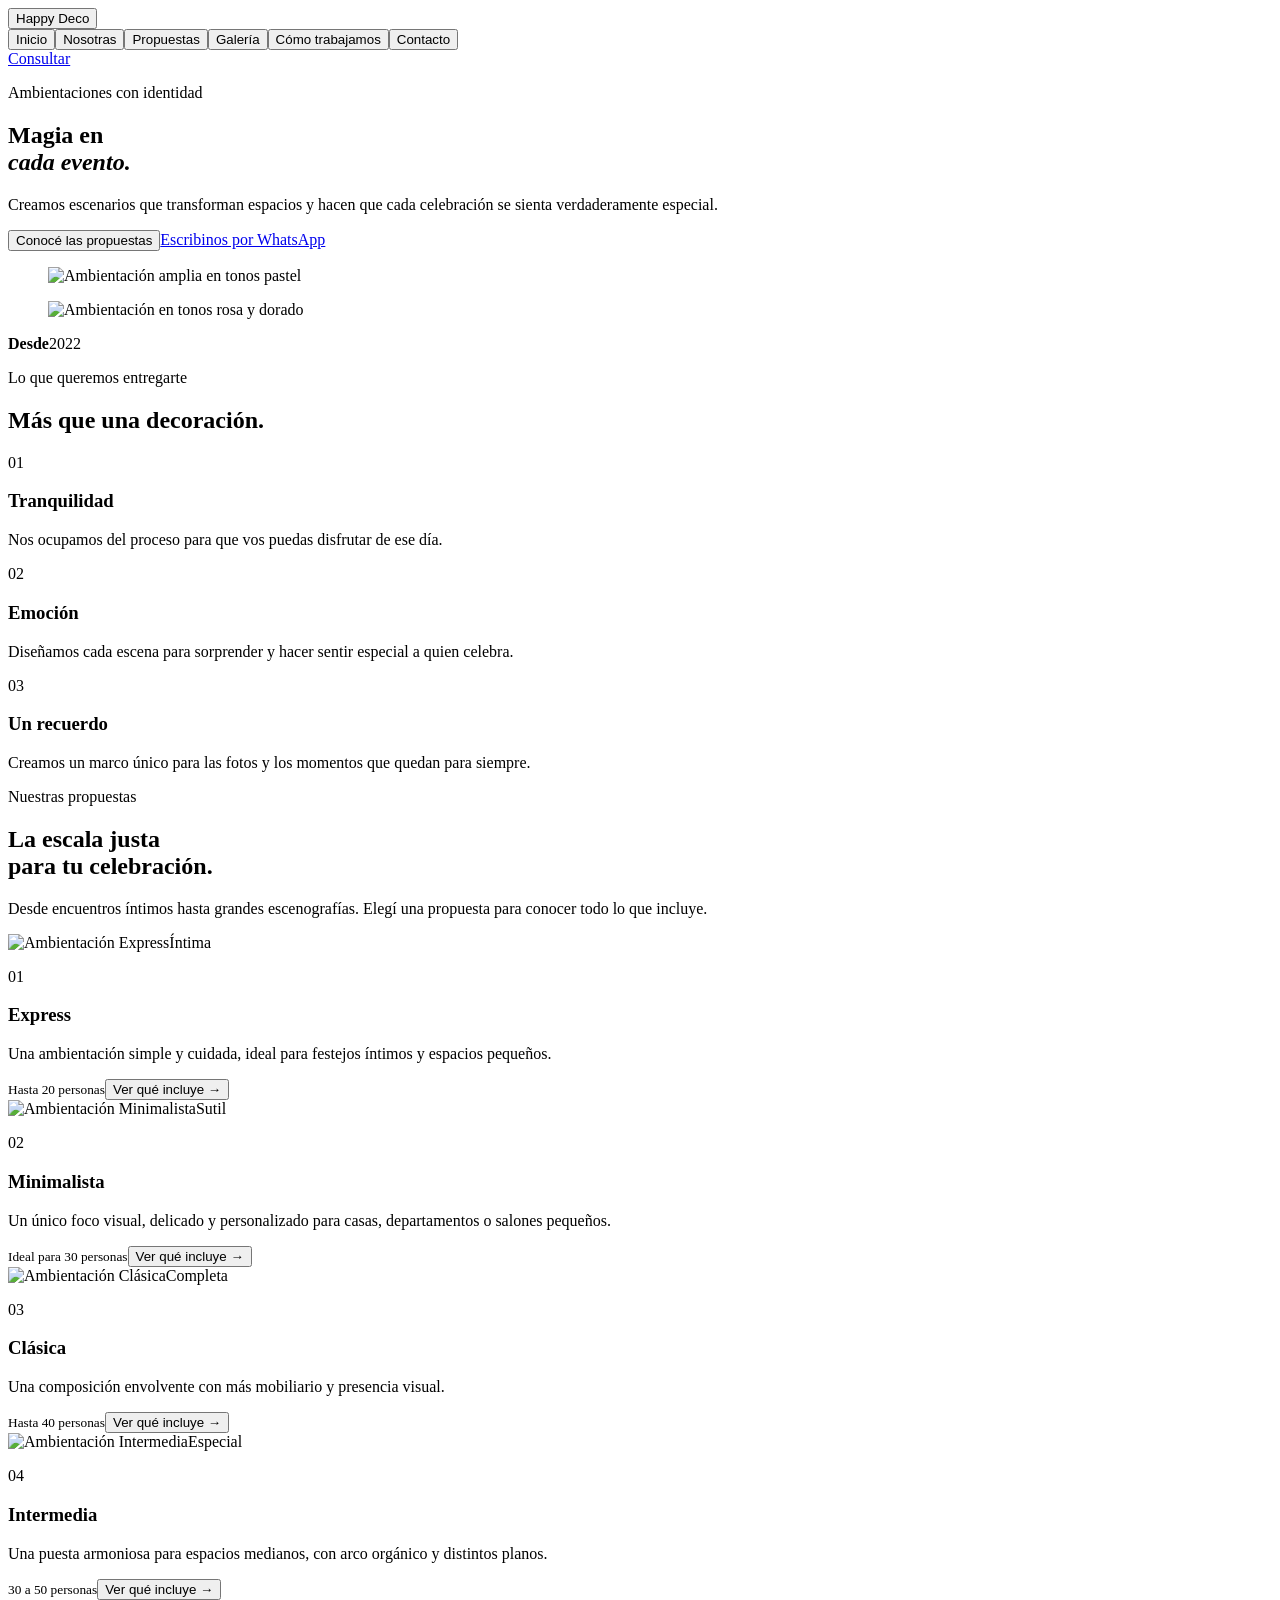
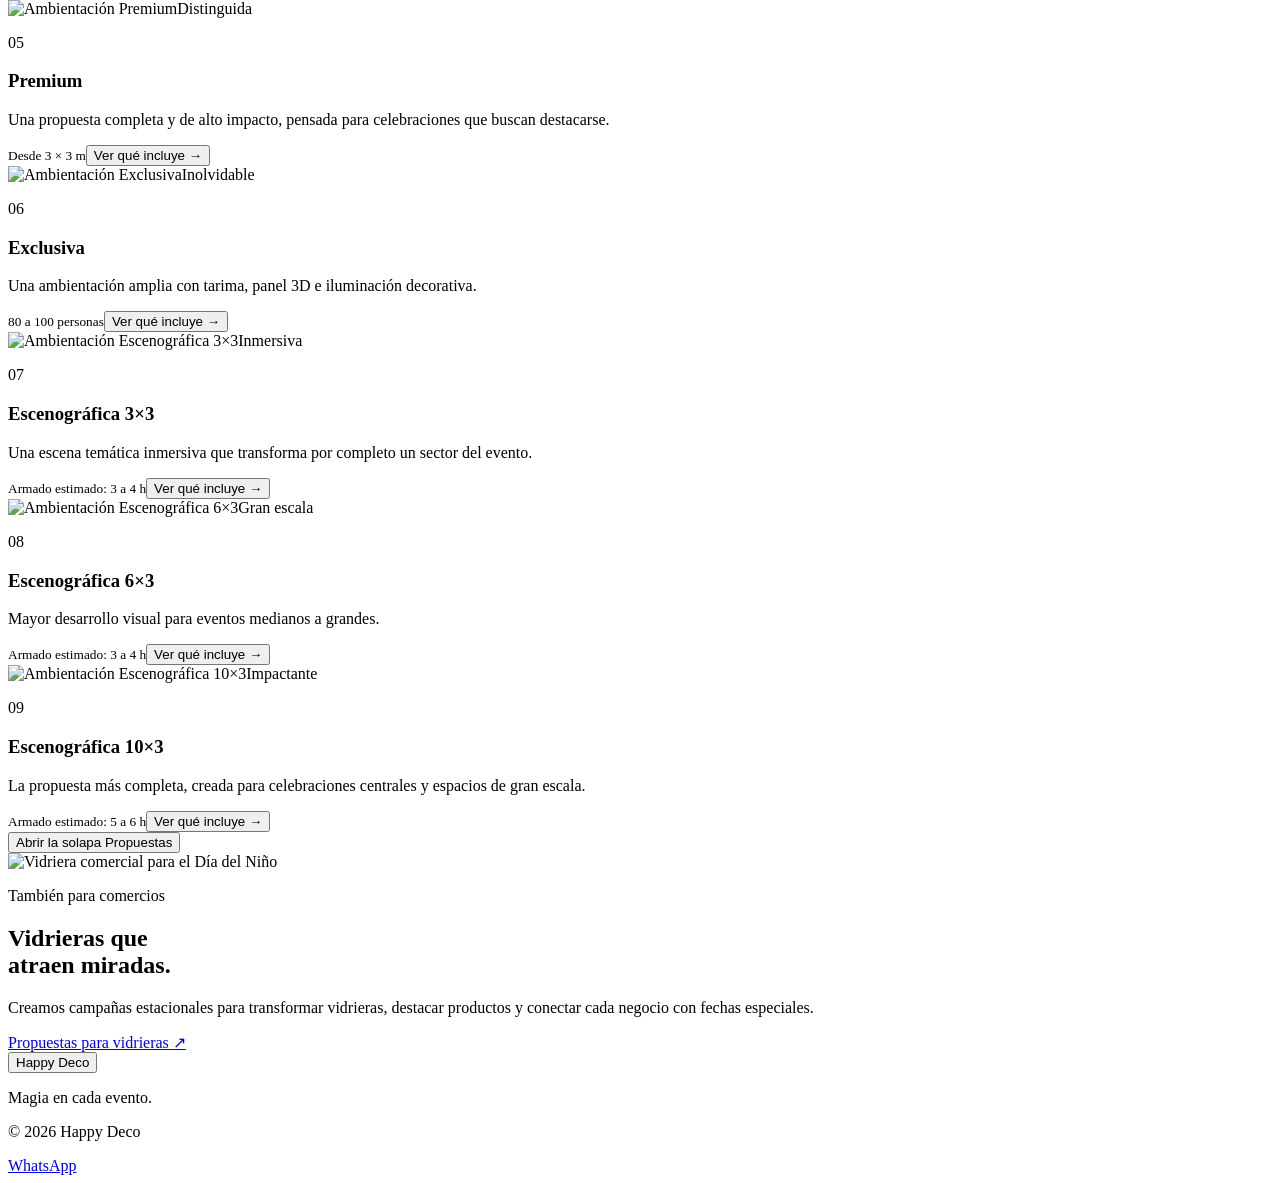
==== commit ab142b11: "Agregar foto de Nosotras y propuestas al inicio" ====
--- a/docs/index.html
+++ b/docs/index.html
@@ -1,2 +1,2 @@
-<!DOCTYPE html><html lang="es"><head><meta charSet="utf-8"/><meta name="viewport" content="width=device-width, initial-scale=1"/><link rel="stylesheet" href="/happy-deco-web/_next/static/css/index.BKyljWE3.css" data-rsc-css-href="/happy-deco-web/_next/static/css/index.BKyljWE3.css" data-precedence="vite-rsc/importer-resources"/><link rel="modulepreload" fetchPriority="low" href="/happy-deco-web/_next/static/chunks/index-D5mirlfn.js"/><script src="/happy-deco-web/_next/static/chunks/rolldown-runtime-C60lm6uB.js" type="module" async=""></script><script src="/happy-deco-web/_next/static/chunks/framework-BgSIrAUN.js" type="module" async=""></script><link rel="modulepreload" href="/happy-deco-web/_next/static/chunks/layout-segment-context-BKr5ZIUD.js" crossorigin=""/><link rel="modulepreload" href="/happy-deco-web/_next/static/chunks/page-CUSEz26S.js" crossorigin=""/><title>Happy Deco | Magia en cada evento</title><meta name="description" content="Ambientaciones integrales para cumpleaños y celebraciones especiales en Santiago del Estero."/><meta property="og:title" content="Magia en cada evento | Happy Deco"/><meta property="og:description" content="Ambientaciones integrales creadas con sensibilidad, creatividad y atención por los detalles."/><meta property="og:image" content="https://happy-deco.github.io/happy-deco-web/og.png"/><meta name="twitter:card" content="summary_large_image"/><meta name="twitter:title" content="Magia en cada evento | Happy Deco"/><meta name="twitter:description" content="Ambientaciones integrales creadas con sensibilidad, creatividad y atención por los detalles."/><meta name="twitter:image" content="https://happy-deco.github.io/happy-deco-web/og.png"/><script>Object.assign(((self[Symbol.for("vinext.navigationRuntime")]??={bootstrap:{routeManifest:null},functions:{}}).bootstrap.rsc??={rsc:[]}),{params:{},nav:{"pathname":"/","searchParams":[]}})</script><link rel="modulepreload" href="/happy-deco-web/_next/static/chunks/index-D5mirlfn.js" />
-</head><body><main><header class="site-header"><button class="logo logo-button">Happy <span>Deco</span></button><nav class="tabs" role="tablist" aria-label="Secciones del sitio"><button id="tab-inicio" role="tab" aria-selected="true" aria-controls="panel-inicio" tabindex="0" class="active">Inicio</button><button id="tab-nosotras" role="tab" aria-selected="false" aria-controls="panel-nosotras" tabindex="-1" class="">Nosotras</button><button id="tab-propuestas" role="tab" aria-selected="false" aria-controls="panel-propuestas" tabindex="-1" class="">Propuestas</button><button id="tab-galeria" role="tab" aria-selected="false" aria-controls="panel-galeria" tabindex="-1" class="">Galería</button><button id="tab-proceso" role="tab" aria-selected="false" aria-controls="panel-proceso" tabindex="-1" class="">Cómo trabajamos</button><button id="tab-contacto" role="tab" aria-selected="false" aria-controls="panel-contacto" tabindex="-1" class="">Contacto</button></nav><a class="mini-cta" href="https://wa.me/543853034509?text=Hola%20Happy%20Deco%2C%20quiero%20consultar%20por%20una%20ambientaci%C3%B3n" target="_blank" rel="noreferrer">Consultar</a></header><section id="panel-inicio" role="tabpanel" class="tab-panel home-panel"><div class="hero"><div class="hero-copy"><p class="eyebrow">Ambientaciones con identidad</p><h1>Magia en<br/><em>cada evento.</em></h1><p class="lead">Creamos escenarios que transforman espacios y hacen que cada celebración se sienta verdaderamente especial.</p><div class="hero-actions"><button class="button primary">Conocé las propuestas</button><a class="button ghost" href="https://wa.me/543853034509?text=Hola%20Happy%20Deco%2C%20quiero%20consultar%20por%20una%20ambientaci%C3%B3n" target="_blank" rel="noreferrer">Escribinos por WhatsApp</a></div></div><div class="hero-collage"><figure class="photo-main"><img src="/happy-deco-web/images/evento-real-11.jpg" alt="Ambientación amplia en tonos pastel"/></figure><figure class="photo-small"><img src="/happy-deco-web/images/evento-real-07.jpg" alt="Ambientación en tonos rosa y dorado"/></figure><div class="seal"><strong>Desde</strong><span>2022</span></div></div></div><div class="promise"><p class="eyebrow">Lo que queremos entregarte</p><h2>Más que una decoración.</h2><div class="promise-grid"><article><span>01</span><h3>Tranquilidad</h3><p>Nos ocupamos del proceso para que vos puedas disfrutar de ese día.</p></article><article><span>02</span><h3>Emoción</h3><p>Diseñamos cada escena para sorprender y hacer sentir especial a quien celebra.</p></article><article><span>03</span><h3>Un recuerdo</h3><p>Creamos un marco único para las fotos y los momentos que quedan para siempre.</p></article></div></div><div class="shop-window"><div class="window-image"><img src="/happy-deco-web/images/vidriera-dia-nino.jpg" alt="Vidriera comercial para el Día del Niño"/></div><div class="window-copy"><p class="eyebrow">También para comercios</p><h2>Vidrieras que<br/>atraen miradas.</h2><p>Creamos campañas estacionales para transformar vidrieras, destacar productos y conectar cada negocio con fechas especiales.</p><a class="button dark" href="https://happy-deco-vidrieras.netlify.app" target="_blank" rel="noreferrer">Propuestas para vidrieras <span>↗</span></a></div></div></section><footer><button class="logo logo-button">Happy <span>Deco</span></button><p>Magia en cada evento.</p><p>© 2026 Happy Deco</p></footer><a class="floating-wa" href="https://wa.me/543853034509?text=Hola%20Happy%20Deco%2C%20quiero%20consultar%20por%20una%20ambientaci%C3%B3n" target="_blank" rel="noreferrer">WhatsApp</a></main><script type="module" src="/happy-deco-web/_next/static/chunks/index-D5mirlfn.js" id="_R_" async=""></script><script>((self[Symbol.for("vinext.navigationRuntime")]??={bootstrap:{routeManifest:null},functions:{}}).bootstrap.rsc??={rsc:[]}).rsc.push("2:I[\"8c0f216c4604\",[],\"Children\",1]\n")</script><script>((self[Symbol.for("vinext.navigationRuntime")]??={bootstrap:{routeManifest:null},functions:{}}).bootstrap.rsc??={rsc:[]}).rsc.push("3:I[\"593f344dc510\",[],\"GlobalErrorBoundary\",1]\n")</script><script>((self[Symbol.for("vinext.navigationRuntime")]??={bootstrap:{routeManifest:null},functions:{}}).bootstrap.rsc??={rsc:[]}).rsc.push("4:I[\"0b874ad30386\",[],\"default\",1]\n")</script><script>((self[Symbol.for("vinext.navigationRuntime")]??={bootstrap:{routeManifest:null},functions:{}}).bootstrap.rsc??={rsc:[]}).rsc.push("5:I[\"593f344dc510\",[],\"ErrorBoundary\",1]\n")</script><script>((self[Symbol.for("vinext.navigationRuntime")]??={bootstrap:{routeManifest:null},functions:{}}).bootstrap.rsc??={rsc:[]}).rsc.push("6:I[\"15c18cfaeeff\",[],\"LayoutSegmentProvider\",1]\n")</script><script>((self[Symbol.for("vinext.navigationRuntime")]??={bootstrap:{routeManifest:null},functions:{}}).bootstrap.rsc??={rsc:[]}).rsc.push("7:I[\"8c0f216c4604\",[],\"Slot\",1]\n")</script><script>((self[Symbol.for("vinext.navigationRuntime")]??={bootstrap:{routeManifest:null},functions:{}}).bootstrap.rsc??={rsc:[]}).rsc.push("8:I[\"9276801271d6\",[],\"AppRouterScrollTarget\",1]\n")</script><script>((self[Symbol.for("vinext.navigationRuntime")]??={bootstrap:{routeManifest:null},functions:{}}).bootstrap.rsc??={rsc:[]}).rsc.push("9:I[\"593f344dc510\",[],\"RedirectBoundary\",1]\n")</script><script>((self[Symbol.for("vinext.navigationRuntime")]??={bootstrap:{routeManifest:null},functions:{}}).bootstrap.rsc??={rsc:[]}).rsc.push(":HL[\"/happy-deco-web/_next/static/css/index.BKyljWE3.css\",\"style\"     ]\n")</script><script>((self[Symbol.for("vinext.navigationRuntime")]??={bootstrap:{routeManifest:null},functions:{}}).bootstrap.rsc??={rsc:[]}).rsc.push("0:{\"__route\":\"route:/\",\"__interceptionContext\":null,\"__layoutIds\":[\"layout:/\"],\"__rootLayout\":\"/\",\"__sourcePage\":\"/page\",\"page:/\":\"$L1\",\"layout:/\":[[[[\"$\",\"link\",\"css:/_next/static/css/index.BKyljWE3.css\",{\"rel\":\"stylesheet\",\"precedence\":\"vite-rsc/importer-resources\",\"href\":\"/happy-deco-web/_next/static/css/index.BKyljWE3.css\",\"data-rsc-css-href\":\"/happy-deco-web/_next/static/css/index.BKyljWE3.css\"}],\"$undefined\"],[\"$\",\"html\",null,{\"lang\":\"es\",\"children\":[\"$\",\"body\",null,{\"children\":[\"$\",\"$L2\",null,{}]}]}]],null],\"route:/\":[[[\"$\",\"meta\",null,{\"charSet\":\"utf-8\"}],[[\"$\",\"title\",\"0\",{\"children\":\"Happy Deco | Magia en cada evento\"}],[\"$\",\"meta\",\"1\",{\"name\":\"description\",\"content\":\"Ambientaciones integrales para cumpleaños y celebraciones especiales en Santiago del Estero.\"}],[\"$\",\"meta\",\"2\",{\"property\":\"og:title\",\"content\":\"Magia en cada evento | Happy Deco\"}],[\"$\",\"meta\",\"3\",{\"property\":\"og:description\",\"content\":\"Ambientaciones integrales creadas con sensibilidad, creatividad y atención por los detalles.\"}],[\"$\",\"meta\",\"4\",{\"property\":\"og:image\",\"content\":\"https://happy-deco.github.io/happy-deco-web/og.png\"}],[\"$\",\"meta\",\"5\",{\"name\":\"twitter:card\",\"content\":\"summary_large_image\"}],[\"$\",\"meta\",\"6\",{\"name\":\"twitter:title\",\"content\":\"Magia en cada evento | Happy Deco\"}],[\"$\",\"meta\",\"7\",{\"name\":\"twitter:description\",\"content\":\"Ambientaciones integrales creadas con sensibilidad, creatividad y atención por los detalles.\"}],[\"$\",\"meta\",\"8\",{\"name\":\"twitter:image\",\"content\":\"https://happy-deco.github.io/happy-deco-web/og.png\"}]],[[\"$\",\"meta\",\"0\",{\"name\":\"viewport\",\"content\":\"width=device-width, initial-scale=1\"}]]],[\"$\",\"$L3\",null,{\"fallback\":\"$4\",\"children\":[\"$\",\"$L5\",null,{\"fallback\":\"$4\",\"children\":[\"$\",\"$L6\",null,{\"providerId\":\"layout:/\",\"segmentMap\":{\"children\":[]},\"children\":[\"$\",\"$L7\",null,{\"id\":\"layout:/\",\"parallelSlots\":\"$undefined\",\"children\":[\"$\",\"$L8\",null,{\"children\":[\"$\",\"$L9\",null,{\"children\":[[\"$\",\"$L6\",null,{\"providerId\":\"page:/\",\"segmentMap\":{\"children\":[\"__PAGE__\"]},\"children\":[\"$\",\"$L7\",null,{\"id\":\"page:/\"}]}],null]}]}]}]}]}]}],null,null],\"__layoutFlags\":{\"layout:/\":\"s\"},\"__artifactCompatibility\":{\"schemaVersion\":1,\"graphVersion\":\"app-route-graph:1177fd80f83fa7b0\",\"deploymentVersion\":\"75bcf135-e028-4860-b679-b58c473d7af6\",\"appElementsSchemaVersion\":1,\"rscPayloadSchemaVersion\":1,\"rootBoundaryId\":\"/\",\"renderEpoch\":null},\"__renderObservation\":{\"schemaVersion\":1,\"output\":{\"kind\":\"app-rsc\",\"mountedSlotsFingerprint\":null,\"renderEpoch\":null,\"rootBoundaryId\":\"/\",\"routeId\":\"route:/\"},\"completeness\":\"partial\",\"boundaryOutcome\":{\"kind\":\"unknown\"},\"requestApis\":[{\"kind\":\"connection\",\"status\":\"unknown\"},{\"kind\":\"cookies\",\"status\":\"unknown\"},{\"kind\":\"draftMode\",\"status\":\"unknown\"},{\"kind\":\"headers\",\"status\":\"unknown\"},{\"kind\":\"params\",\"status\":\"unknown\"},{\"kind\":\"searchParams\",\"status\":\"unknown\"}],\"dynamicFetches\":[],\"cacheTags\":[\"/\",\"_N_T_/\",\"_N_T_/index\",\"_N_T_/layout\",\"_N_T_/page\"],\"pathTags\":[\"/\"],\"cacheability\":\"unknown\",\"downgrade\":{\"target\":\"freshRender\",\"reasons\":[{\"code\":\"CP_DOWNGRADE_CACHEABILITY_UNKNOWN\",\"target\":\"freshRender\"},{\"code\":\"CP_DOWNGRADE_INCOMPLETE_OBSERVATION\",\"completeness\":\"partial\",\"target\":\"freshRender\"},{\"code\":\"CP_DOWNGRADE_UNKNOWN_REQUEST_API\",\"requestApi\":\"connection\",\"target\":\"freshRender\"},{\"code\":\"CP_DOWNGRADE_UNKNOWN_REQUEST_API\",\"requestApi\":\"cookies\",\"target\":\"freshRender\"},{\"code\":\"CP_DOWNGRADE_UNKNOWN_REQUEST_API\",\"requestApi\":\"draftMode\",\"target\":\"freshRender\"},{\"code\":\"CP_DOWNGRADE_UNKNOWN_REQUEST_API\",\"requestApi\":\"headers\",\"target\":\"freshRender\"},{\"code\":\"CP_DOWNGRADE_UNKNOWN_REQUEST_API\",\"requestApi\":\"params\",\"target\":\"freshRender\"},{\"code\":\"CP_DOWNGRADE_UNKNOWN_REQUEST_API\",\"requestApi\":\"searchParams\",\"target\":\"freshRender\"}],\"fallback\":{\"kind\":\"breakerFallback\",\"code\":\"CP_PRIVATE_DYNAMIC_DOWNGRADE\",\"mode\":\"renderFresh\",\"scope\":\"affectedOutput\",\"fields\":{\"reasonCodes\":[\"CP_DOWNGRADE_CACHEABILITY_UNKNOWN\",\"CP_DOWNGRADE_INCOMPLETE_OBSERVATION\",\"CP_DOWNGRADE_UNKNOWN_REQUEST_API\",\"CP_DOWNGRADE_UNKNOWN_REQUEST_API\",\"CP_DOWNGRADE_UNKNOWN_REQUEST_API\",\"CP_DOWNGRADE_UNKNOWN_REQUEST_API\",\"CP_DOWNGRADE_UNKNOWN_REQUEST_API\",\"CP_DOWNGRADE_UNKNOWN_REQUEST_API\"],\"target\":\"freshRender\"}},\"isPublicCacheCandidate\":false}}}\n")</script><script>((self[Symbol.for("vinext.navigationRuntime")]??={bootstrap:{routeManifest:null},functions:{}}).bootstrap.rsc??={rsc:[]}).rsc.push("a:I[\"6efdf509a785\",[],\"default\",1]\n")</script><script>((self[Symbol.for("vinext.navigationRuntime")]??={bootstrap:{routeManifest:null},functions:{}}).bootstrap.rsc??={rsc:[]}).rsc.push("1:[\"$\",\"$La\",null,{\"params\":\"$@b\",\"searchParams\":\"$@c\"}]\n")</script><script>((self[Symbol.for("vinext.navigationRuntime")]??={bootstrap:{routeManifest:null},functions:{}}).bootstrap.rsc??={rsc:[]}).rsc.push("b:{}\n")</script><script>((self[Symbol.for("vinext.navigationRuntime")]??={bootstrap:{routeManifest:null},functions:{}}).bootstrap.rsc??={rsc:[]}).rsc.push("c:{}\n")</script><script>Object.assign(((self[Symbol.for("vinext.navigationRuntime")]??={bootstrap:{routeManifest:null},functions:{}}).bootstrap.rsc??={rsc:[]}),{"initialCacheKind":"dynamic"});((self[Symbol.for("vinext.navigationRuntime")]??={bootstrap:{routeManifest:null},functions:{}}).bootstrap.rsc??={rsc:[]}).done=true</script></body></html>
+<!DOCTYPE html><html lang="es"><head><meta charSet="utf-8"/><meta name="viewport" content="width=device-width, initial-scale=1"/><link rel="stylesheet" href="/happy-deco-web/_next/static/css/index.BFW2S2Hm.css" data-rsc-css-href="/happy-deco-web/_next/static/css/index.BFW2S2Hm.css" data-precedence="vite-rsc/importer-resources"/><link rel="modulepreload" fetchPriority="low" href="/happy-deco-web/_next/static/chunks/index-DAPPukPS.js"/><script src="/happy-deco-web/_next/static/chunks/rolldown-runtime-C60lm6uB.js" type="module" async=""></script><script src="/happy-deco-web/_next/static/chunks/framework-BgSIrAUN.js" type="module" async=""></script><link rel="modulepreload" href="/happy-deco-web/_next/static/chunks/layout-segment-context-56gq9gb9.js" crossorigin=""/><link rel="modulepreload" href="/happy-deco-web/_next/static/chunks/page-DF-TQOQD.js" crossorigin=""/><title>Happy Deco | Magia en cada evento</title><meta name="description" content="Ambientaciones integrales para cumpleaños y celebraciones especiales en Santiago del Estero."/><meta property="og:title" content="Magia en cada evento | Happy Deco"/><meta property="og:description" content="Ambientaciones integrales creadas con sensibilidad, creatividad y atención por los detalles."/><meta property="og:image" content="https://happy-deco.github.io/happy-deco-web/og.png"/><meta name="twitter:card" content="summary_large_image"/><meta name="twitter:title" content="Magia en cada evento | Happy Deco"/><meta name="twitter:description" content="Ambientaciones integrales creadas con sensibilidad, creatividad y atención por los detalles."/><meta name="twitter:image" content="https://happy-deco.github.io/happy-deco-web/og.png"/><script>Object.assign(((self[Symbol.for("vinext.navigationRuntime")]??={bootstrap:{routeManifest:null},functions:{}}).bootstrap.rsc??={rsc:[]}),{params:{},nav:{"pathname":"/","searchParams":[]}})</script><link rel="modulepreload" href="/happy-deco-web/_next/static/chunks/index-DAPPukPS.js" />
+</head><body><main><header class="site-header"><button class="logo logo-button">Happy <span>Deco</span></button><nav class="tabs" role="tablist" aria-label="Secciones del sitio"><button id="tab-inicio" role="tab" aria-selected="true" aria-controls="panel-inicio" tabindex="0" class="active">Inicio</button><button id="tab-nosotras" role="tab" aria-selected="false" aria-controls="panel-nosotras" tabindex="-1" class="">Nosotras</button><button id="tab-propuestas" role="tab" aria-selected="false" aria-controls="panel-propuestas" tabindex="-1" class="">Propuestas</button><button id="tab-galeria" role="tab" aria-selected="false" aria-controls="panel-galeria" tabindex="-1" class="">Galería</button><button id="tab-proceso" role="tab" aria-selected="false" aria-controls="panel-proceso" tabindex="-1" class="">Cómo trabajamos</button><button id="tab-contacto" role="tab" aria-selected="false" aria-controls="panel-contacto" tabindex="-1" class="">Contacto</button></nav><a class="mini-cta" href="https://wa.me/543853034509?text=Hola%20Happy%20Deco%2C%20quiero%20consultar%20por%20una%20ambientaci%C3%B3n" target="_blank" rel="noreferrer">Consultar</a></header><section id="panel-inicio" role="tabpanel" class="tab-panel home-panel"><div class="hero"><div class="hero-copy"><p class="eyebrow">Ambientaciones con identidad</p><h1>Magia en<br/><em>cada evento.</em></h1><p class="lead">Creamos escenarios que transforman espacios y hacen que cada celebración se sienta verdaderamente especial.</p><div class="hero-actions"><button class="button primary">Conocé las propuestas</button><a class="button ghost" href="https://wa.me/543853034509?text=Hola%20Happy%20Deco%2C%20quiero%20consultar%20por%20una%20ambientaci%C3%B3n" target="_blank" rel="noreferrer">Escribinos por WhatsApp</a></div></div><div class="hero-collage"><figure class="photo-main"><img src="/happy-deco-web/images/evento-real-11.jpg" alt="Ambientación amplia en tonos pastel"/></figure><figure class="photo-small"><img src="/happy-deco-web/images/evento-real-07.jpg" alt="Ambientación en tonos rosa y dorado"/></figure><div class="seal"><strong>Desde</strong><span>2022</span></div></div></div><div class="promise"><p class="eyebrow">Lo que queremos entregarte</p><h2>Más que una decoración.</h2><div class="promise-grid"><article><span>01</span><h3>Tranquilidad</h3><p>Nos ocupamos del proceso para que vos puedas disfrutar de ese día.</p></article><article><span>02</span><h3>Emoción</h3><p>Diseñamos cada escena para sorprender y hacer sentir especial a quien celebra.</p></article><article><span>03</span><h3>Un recuerdo</h3><p>Creamos un marco único para las fotos y los momentos que quedan para siempre.</p></article></div></div><div class="proposals home-proposals"><div class="section-heading"><div><p class="eyebrow">Nuestras propuestas</p><h2>La escala justa<br/>para tu celebración.</h2></div><p>Desde encuentros íntimos hasta grandes escenografías. Elegí una propuesta para conocer todo lo que incluye.</p></div><div class="proposal-grid"><article class="proposal-card c0"><div class="proposal-photo"><img src="/happy-deco-web/images/ambientacion-03.jpg" alt="Ambientación Express"/><span>Íntima</span></div><div class="proposal-copy"><p class="proposal-index">0<!-- -->1</p><h3>Express</h3><p>Una ambientación simple y cuidada, ideal para festejos íntimos y espacios pequeños.</p><small>Hasta 20 personas</small><button>Ver qué incluye <b>→</b></button></div></article><article class="proposal-card c1"><div class="proposal-photo"><img src="/happy-deco-web/images/ambientacion-04.jpg" alt="Ambientación Minimalista"/><span>Sutil</span></div><div class="proposal-copy"><p class="proposal-index">0<!-- -->2</p><h3>Minimalista</h3><p>Un único foco visual, delicado y personalizado para casas, departamentos o salones pequeños.</p><small>Ideal para 30 personas</small><button>Ver qué incluye <b>→</b></button></div></article><article class="proposal-card c2"><div class="proposal-photo"><img src="/happy-deco-web/images/evento-real-05.jpg" alt="Ambientación Clásica"/><span>Completa</span></div><div class="proposal-copy"><p class="proposal-index">0<!-- -->3</p><h3>Clásica</h3><p>Una composición envolvente con más mobiliario y presencia visual.</p><small>Hasta 40 personas</small><button>Ver qué incluye <b>→</b></button></div></article><article class="proposal-card c3"><div class="proposal-photo"><img src="/happy-deco-web/images/ambientacion-06.jpg" alt="Ambientación Intermedia"/><span>Especial</span></div><div class="proposal-copy"><p class="proposal-index">0<!-- -->4</p><h3>Intermedia</h3><p>Una puesta armoniosa para espacios medianos, con arco orgánico y distintos planos.</p><small>30 a 50 personas</small><button>Ver qué incluye <b>→</b></button></div></article><article class="proposal-card c4"><div class="proposal-photo"><img src="/happy-deco-web/images/evento-real-07.jpg" alt="Ambientación Premium"/><span>Distinguida</span></div><div class="proposal-copy"><p class="proposal-index">0<!-- -->5</p><h3>Premium</h3><p>Una propuesta completa y de alto impacto, pensada para celebraciones que buscan destacarse.</p><small>Desde 3 × 3 m</small><button>Ver qué incluye <b>→</b></button></div></article><article class="proposal-card c0"><div class="proposal-photo"><img src="/happy-deco-web/images/evento-real-08.jpg" alt="Ambientación Exclusiva"/><span>Inolvidable</span></div><div class="proposal-copy"><p class="proposal-index">0<!-- -->6</p><h3>Exclusiva</h3><p>Una ambientación amplia con tarima, panel 3D e iluminación decorativa.</p><small>80 a 100 personas</small><button>Ver qué incluye <b>→</b></button></div></article><article class="proposal-card c1"><div class="proposal-photo"><img src="/happy-deco-web/images/evento-real-09.jpg" alt="Ambientación Escenográfica 3×3"/><span>Inmersiva</span></div><div class="proposal-copy"><p class="proposal-index">0<!-- -->7</p><h3>Escenográfica 3×3</h3><p>Una escena temática inmersiva que transforma por completo un sector del evento.</p><small>Armado estimado: 3 a 4 h</small><button>Ver qué incluye <b>→</b></button></div></article><article class="proposal-card c2"><div class="proposal-photo"><img src="/happy-deco-web/images/evento-real-10.jpg" alt="Ambientación Escenográfica 6×3"/><span>Gran escala</span></div><div class="proposal-copy"><p class="proposal-index">0<!-- -->8</p><h3>Escenográfica 6×3</h3><p>Mayor desarrollo visual para eventos medianos a grandes.</p><small>Armado estimado: 3 a 4 h</small><button>Ver qué incluye <b>→</b></button></div></article><article class="proposal-card c3"><div class="proposal-photo"><img src="/happy-deco-web/images/evento-real-11.jpg" alt="Ambientación Escenográfica 10×3"/><span>Impactante</span></div><div class="proposal-copy"><p class="proposal-index">0<!-- -->9</p><h3>Escenográfica 10×3</h3><p>La propuesta más completa, creada para celebraciones centrales y espacios de gran escala.</p><small>Armado estimado: 5 a 6 h</small><button>Ver qué incluye <b>→</b></button></div></article></div><div class="home-proposals-action"><button class="button primary">Abrir la solapa Propuestas</button></div></div><div class="shop-window"><div class="window-image"><img src="/happy-deco-web/images/vidriera-dia-nino.jpg" alt="Vidriera comercial para el Día del Niño"/></div><div class="window-copy"><p class="eyebrow">También para comercios</p><h2>Vidrieras que<br/>atraen miradas.</h2><p>Creamos campañas estacionales para transformar vidrieras, destacar productos y conectar cada negocio con fechas especiales.</p><a class="button dark" href="https://happy-deco-vidrieras.netlify.app" target="_blank" rel="noreferrer">Propuestas para vidrieras <span>↗</span></a></div></div></section><footer><button class="logo logo-button">Happy <span>Deco</span></button><p>Magia en cada evento.</p><p>© 2026 Happy Deco</p></footer><a class="floating-wa" href="https://wa.me/543853034509?text=Hola%20Happy%20Deco%2C%20quiero%20consultar%20por%20una%20ambientaci%C3%B3n" target="_blank" rel="noreferrer">WhatsApp</a></main><script type="module" src="/happy-deco-web/_next/static/chunks/index-DAPPukPS.js" id="_R_" async=""></script><script>((self[Symbol.for("vinext.navigationRuntime")]??={bootstrap:{routeManifest:null},functions:{}}).bootstrap.rsc??={rsc:[]}).rsc.push("2:I[\"8c0f216c4604\",[],\"Children\",1]\n")</script><script>((self[Symbol.for("vinext.navigationRuntime")]??={bootstrap:{routeManifest:null},functions:{}}).bootstrap.rsc??={rsc:[]}).rsc.push("3:I[\"593f344dc510\",[],\"GlobalErrorBoundary\",1]\n")</script><script>((self[Symbol.for("vinext.navigationRuntime")]??={bootstrap:{routeManifest:null},functions:{}}).bootstrap.rsc??={rsc:[]}).rsc.push("4:I[\"0b874ad30386\",[],\"default\",1]\n")</script><script>((self[Symbol.for("vinext.navigationRuntime")]??={bootstrap:{routeManifest:null},functions:{}}).bootstrap.rsc??={rsc:[]}).rsc.push("5:I[\"593f344dc510\",[],\"ErrorBoundary\",1]\n")</script><script>((self[Symbol.for("vinext.navigationRuntime")]??={bootstrap:{routeManifest:null},functions:{}}).bootstrap.rsc??={rsc:[]}).rsc.push("6:I[\"15c18cfaeeff\",[],\"LayoutSegmentProvider\",1]\n")</script><script>((self[Symbol.for("vinext.navigationRuntime")]??={bootstrap:{routeManifest:null},functions:{}}).bootstrap.rsc??={rsc:[]}).rsc.push("7:I[\"8c0f216c4604\",[],\"Slot\",1]\n")</script><script>((self[Symbol.for("vinext.navigationRuntime")]??={bootstrap:{routeManifest:null},functions:{}}).bootstrap.rsc??={rsc:[]}).rsc.push("8:I[\"9276801271d6\",[],\"AppRouterScrollTarget\",1]\n")</script><script>((self[Symbol.for("vinext.navigationRuntime")]??={bootstrap:{routeManifest:null},functions:{}}).bootstrap.rsc??={rsc:[]}).rsc.push("9:I[\"593f344dc510\",[],\"RedirectBoundary\",1]\n")</script><script>((self[Symbol.for("vinext.navigationRuntime")]??={bootstrap:{routeManifest:null},functions:{}}).bootstrap.rsc??={rsc:[]}).rsc.push(":HL[\"/happy-deco-web/_next/static/css/index.BFW2S2Hm.css\",\"style\"     ]\n")</script><script>((self[Symbol.for("vinext.navigationRuntime")]??={bootstrap:{routeManifest:null},functions:{}}).bootstrap.rsc??={rsc:[]}).rsc.push("0:{\"__route\":\"route:/\",\"__interceptionContext\":null,\"__layoutIds\":[\"layout:/\"],\"__rootLayout\":\"/\",\"__sourcePage\":\"/page\",\"page:/\":\"$L1\",\"layout:/\":[[[[\"$\",\"link\",\"css:/_next/static/css/index.BFW2S2Hm.css\",{\"rel\":\"stylesheet\",\"precedence\":\"vite-rsc/importer-resources\",\"href\":\"/happy-deco-web/_next/static/css/index.BFW2S2Hm.css\",\"data-rsc-css-href\":\"/happy-deco-web/_next/static/css/index.BFW2S2Hm.css\"}],\"$undefined\"],[\"$\",\"html\",null,{\"lang\":\"es\",\"children\":[\"$\",\"body\",null,{\"children\":[\"$\",\"$L2\",null,{}]}]}]],null],\"route:/\":[[[\"$\",\"meta\",null,{\"charSet\":\"utf-8\"}],[[\"$\",\"title\",\"0\",{\"children\":\"Happy Deco | Magia en cada evento\"}],[\"$\",\"meta\",\"1\",{\"name\":\"description\",\"content\":\"Ambientaciones integrales para cumpleaños y celebraciones especiales en Santiago del Estero.\"}],[\"$\",\"meta\",\"2\",{\"property\":\"og:title\",\"content\":\"Magia en cada evento | Happy Deco\"}],[\"$\",\"meta\",\"3\",{\"property\":\"og:description\",\"content\":\"Ambientaciones integrales creadas con sensibilidad, creatividad y atención por los detalles.\"}],[\"$\",\"meta\",\"4\",{\"property\":\"og:image\",\"content\":\"https://happy-deco.github.io/happy-deco-web/og.png\"}],[\"$\",\"meta\",\"5\",{\"name\":\"twitter:card\",\"content\":\"summary_large_image\"}],[\"$\",\"meta\",\"6\",{\"name\":\"twitter:title\",\"content\":\"Magia en cada evento | Happy Deco\"}],[\"$\",\"meta\",\"7\",{\"name\":\"twitter:description\",\"content\":\"Ambientaciones integrales creadas con sensibilidad, creatividad y atención por los detalles.\"}],[\"$\",\"meta\",\"8\",{\"name\":\"twitter:image\",\"content\":\"https://happy-deco.github.io/happy-deco-web/og.png\"}]],[[\"$\",\"meta\",\"0\",{\"name\":\"viewport\",\"content\":\"width=device-width, initial-scale=1\"}]]],[\"$\",\"$L3\",null,{\"fallback\":\"$4\",\"children\":[\"$\",\"$L5\",null,{\"fallback\":\"$4\",\"children\":[\"$\",\"$L6\",null,{\"providerId\":\"layout:/\",\"segmentMap\":{\"children\":[]},\"children\":[\"$\",\"$L7\",null,{\"id\":\"layout:/\",\"parallelSlots\":\"$undefined\",\"children\":[\"$\",\"$L8\",null,{\"children\":[\"$\",\"$L9\",null,{\"children\":[[\"$\",\"$L6\",null,{\"providerId\":\"page:/\",\"segmentMap\":{\"children\":[\"__PAGE__\"]},\"children\":[\"$\",\"$L7\",null,{\"id\":\"page:/\"}]}],null]}]}]}]}]}]}],null,null],\"__layoutFlags\":{\"layout:/\":\"s\"},\"__artifactCompatibility\":{\"schemaVersion\":1,\"graphVersion\":\"app-route-graph:1177fd80f83fa7b0\",\"deploymentVersion\":\"a6220eb4-d642-4154-930f-baf6f285cb15\",\"appElementsSchemaVersion\":1,\"rscPayloadSchemaVersion\":1,\"rootBoundaryId\":\"/\",\"renderEpoch\":null},\"__renderObservation\":{\"schemaVersion\":1,\"output\":{\"kind\":\"app-rsc\",\"mountedSlotsFingerprint\":null,\"renderEpoch\":null,\"rootBoundaryId\":\"/\",\"routeId\":\"route:/\"},\"completeness\":\"partial\",\"boundaryOutcome\":{\"kind\":\"unknown\"},\"requestApis\":[{\"kind\":\"connection\",\"status\":\"unknown\"},{\"kind\":\"cookies\",\"status\":\"unknown\"},{\"kind\":\"draftMode\",\"status\":\"unknown\"},{\"kind\":\"headers\",\"status\":\"unknown\"},{\"kind\":\"params\",\"status\":\"unknown\"},{\"kind\":\"searchParams\",\"status\":\"unknown\"}],\"dynamicFetches\":[],\"cacheTags\":[\"/\",\"_N_T_/\",\"_N_T_/index\",\"_N_T_/layout\",\"_N_T_/page\"],\"pathTags\":[\"/\"],\"cacheability\":\"unknown\",\"downgrade\":{\"target\":\"freshRender\",\"reasons\":[{\"code\":\"CP_DOWNGRADE_CACHEABILITY_UNKNOWN\",\"target\":\"freshRender\"},{\"code\":\"CP_DOWNGRADE_INCOMPLETE_OBSERVATION\",\"completeness\":\"partial\",\"target\":\"freshRender\"},{\"code\":\"CP_DOWNGRADE_UNKNOWN_REQUEST_API\",\"requestApi\":\"connection\",\"target\":\"freshRender\"},{\"code\":\"CP_DOWNGRADE_UNKNOWN_REQUEST_API\",\"requestApi\":\"cookies\",\"target\":\"freshRender\"},{\"code\":\"CP_DOWNGRADE_UNKNOWN_REQUEST_API\",\"requestApi\":\"draftMode\",\"target\":\"freshRender\"},{\"code\":\"CP_DOWNGRADE_UNKNOWN_REQUEST_API\",\"requestApi\":\"headers\",\"target\":\"freshRender\"},{\"code\":\"CP_DOWNGRADE_UNKNOWN_REQUEST_API\",\"requestApi\":\"params\",\"target\":\"freshRender\"},{\"code\":\"CP_DOWNGRADE_UNKNOWN_REQUEST_API\",\"requestApi\":\"searchParams\",\"target\":\"freshRender\"}],\"fallback\":{\"kind\":\"breakerFallback\",\"code\":\"CP_PRIVATE_DYNAMIC_DOWNGRADE\",\"mode\":\"renderFresh\",\"scope\":\"affectedOutput\",\"fields\":{\"reasonCodes\":[\"CP_DOWNGRADE_CACHEABILITY_UNKNOWN\",\"CP_DOWNGRADE_INCOMPLETE_OBSERVATION\",\"CP_DOWNGRADE_UNKNOWN_REQUEST_API\",\"CP_DOWNGRADE_UNKNOWN_REQUEST_API\",\"CP_DOWNGRADE_UNKNOWN_REQUEST_API\",\"CP_DOWNGRADE_UNKNOWN_REQUEST_API\",\"CP_DOWNGRADE_UNKNOWN_REQUEST_API\",\"CP_DOWNGRADE_UNKNOWN_REQUEST_API\"],\"target\":\"freshRender\"}},\"isPublicCacheCandidate\":false}}}\n")</script><script>((self[Symbol.for("vinext.navigationRuntime")]??={bootstrap:{routeManifest:null},functions:{}}).bootstrap.rsc??={rsc:[]}).rsc.push("a:I[\"6efdf509a785\",[],\"default\",1]\n")</script><script>((self[Symbol.for("vinext.navigationRuntime")]??={bootstrap:{routeManifest:null},functions:{}}).bootstrap.rsc??={rsc:[]}).rsc.push("1:[\"$\",\"$La\",null,{\"params\":\"$@b\",\"searchParams\":\"$@c\"}]\n")</script><script>((self[Symbol.for("vinext.navigationRuntime")]??={bootstrap:{routeManifest:null},functions:{}}).bootstrap.rsc??={rsc:[]}).rsc.push("b:{}\n")</script><script>((self[Symbol.for("vinext.navigationRuntime")]??={bootstrap:{routeManifest:null},functions:{}}).bootstrap.rsc??={rsc:[]}).rsc.push("c:{}\n")</script><script>Object.assign(((self[Symbol.for("vinext.navigationRuntime")]??={bootstrap:{routeManifest:null},functions:{}}).bootstrap.rsc??={rsc:[]}),{"initialCacheKind":"dynamic"});((self[Symbol.for("vinext.navigationRuntime")]??={bootstrap:{routeManifest:null},functions:{}}).bootstrap.rsc??={rsc:[]}).done=true</script></body></html>
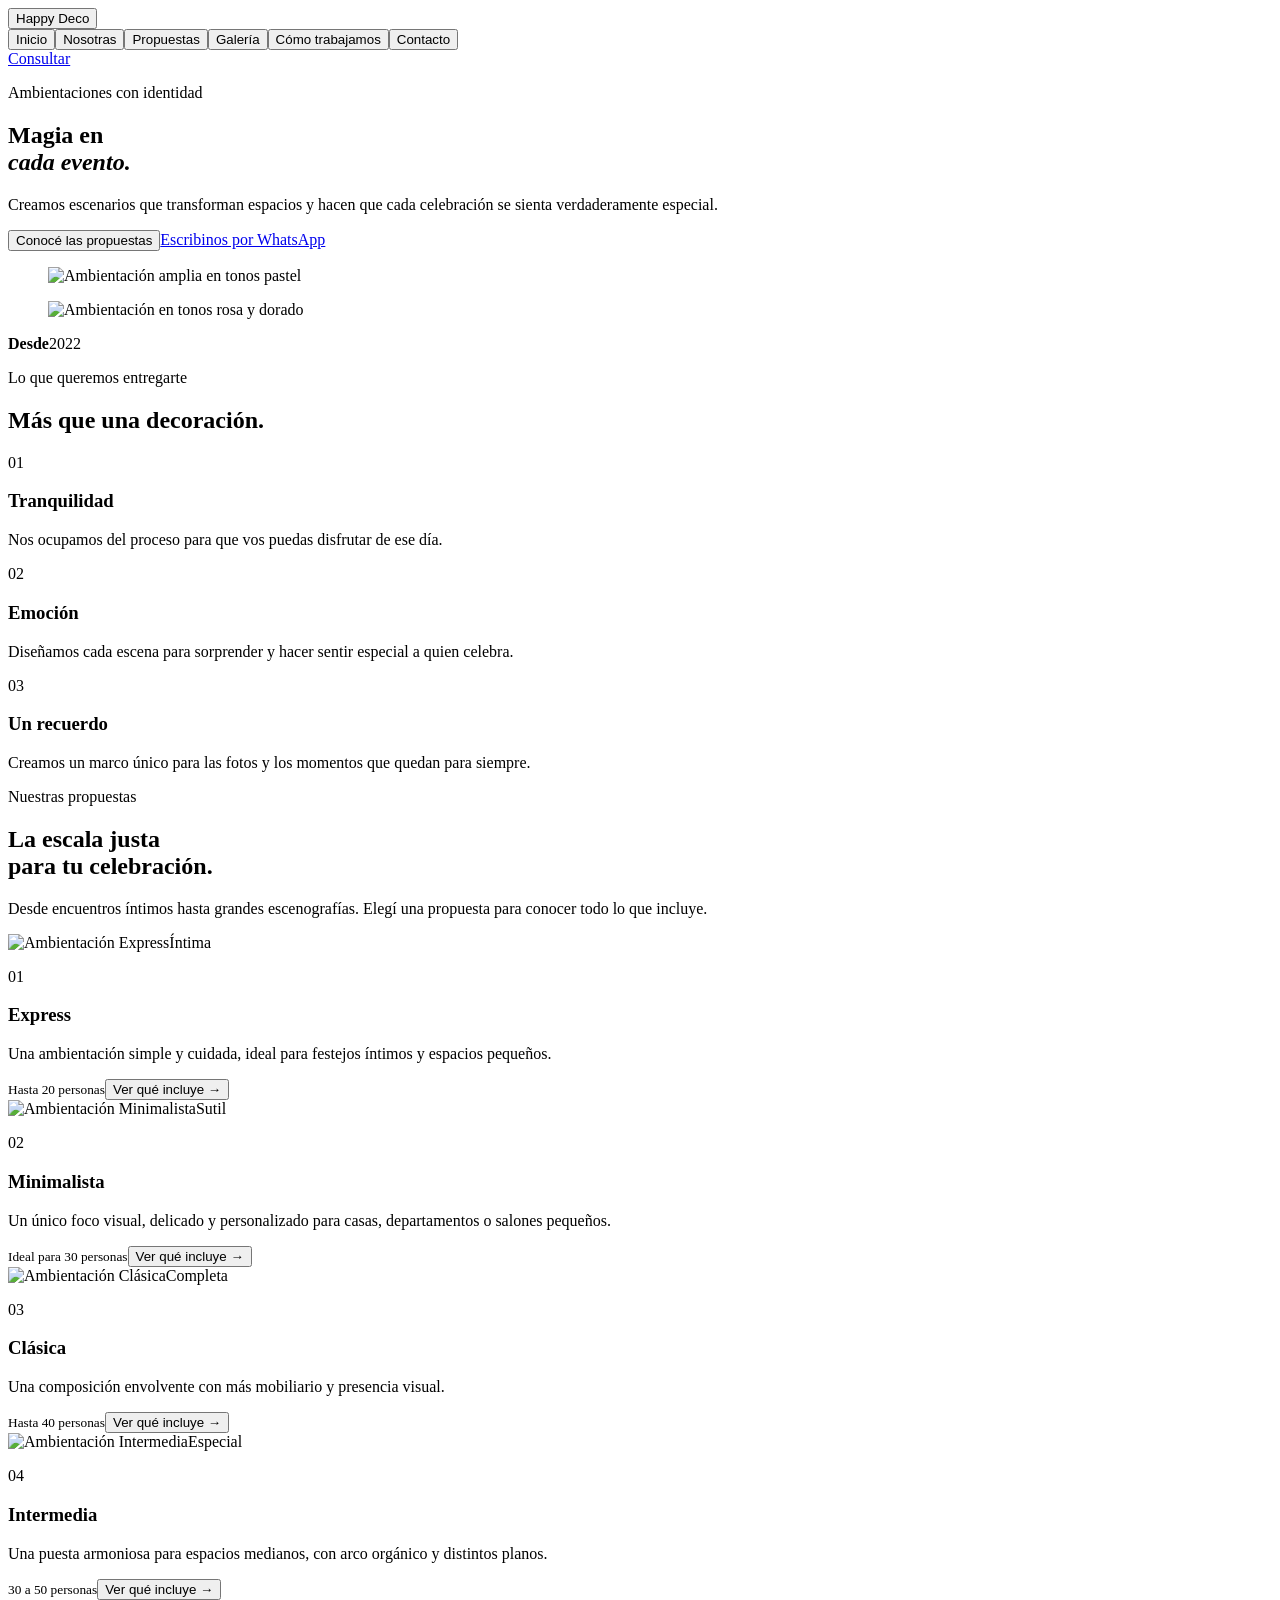
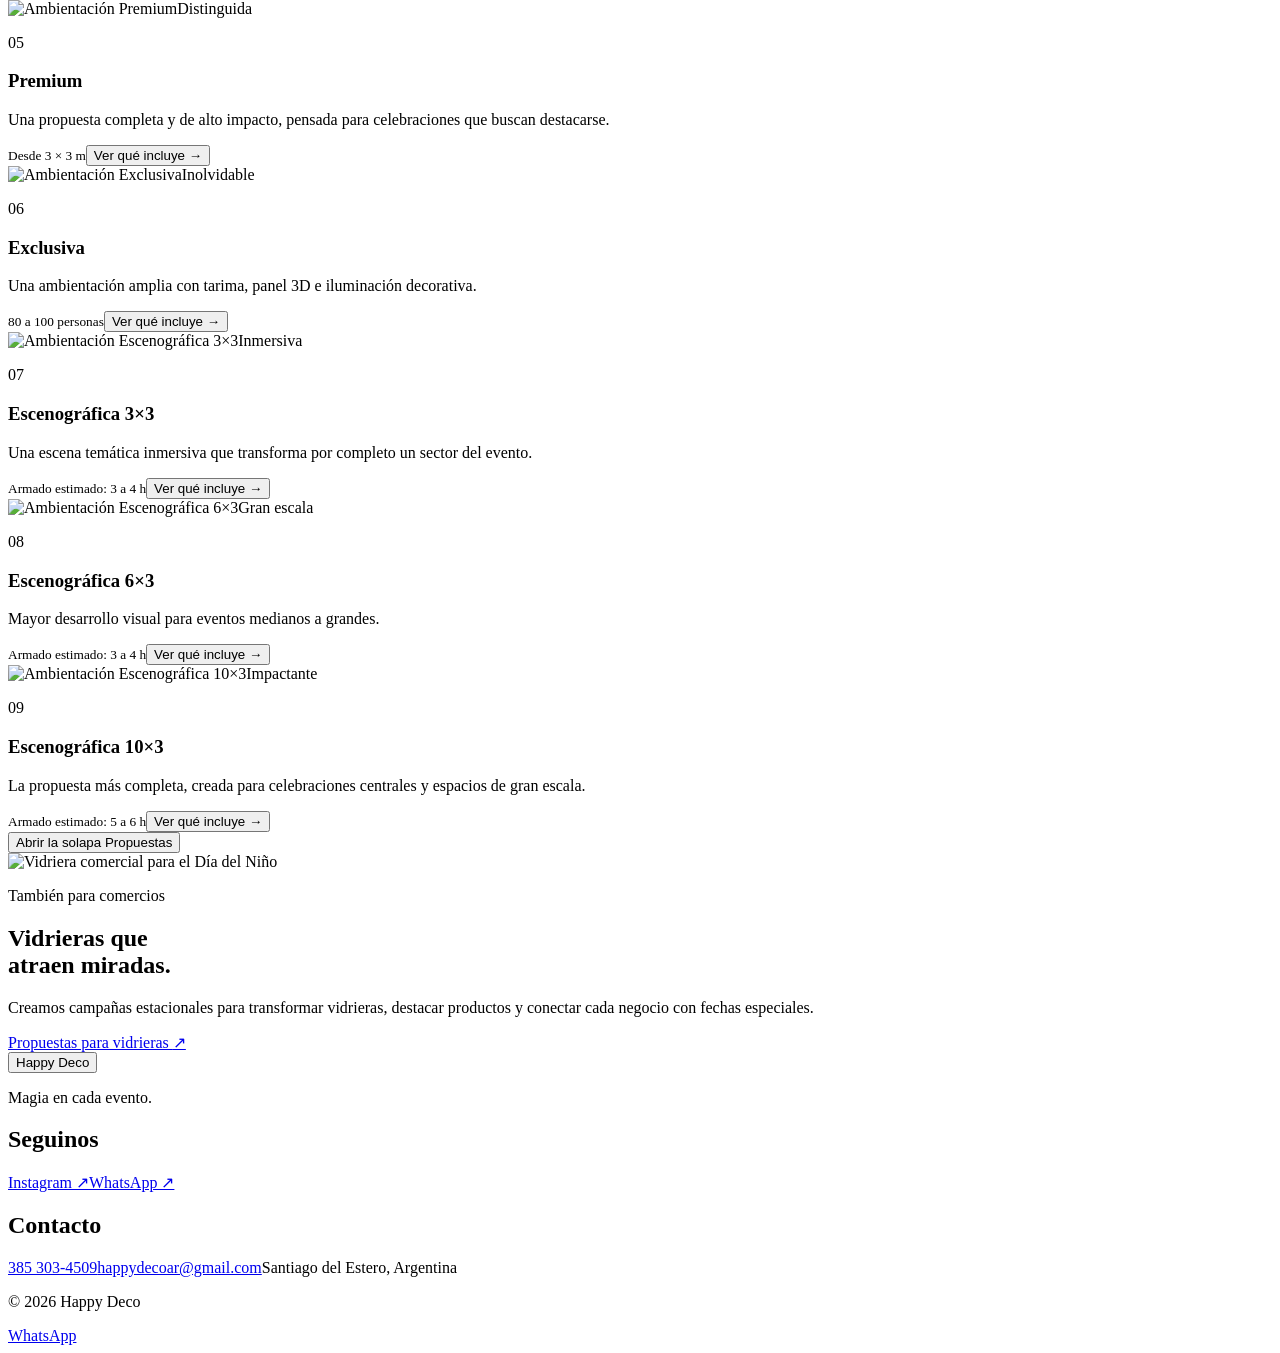
==== commit ac016120: "Agregar redes y contacto al pie de pagina" ====
--- a/docs/index.html
+++ b/docs/index.html
@@ -1,2 +1,2 @@
-<!DOCTYPE html><html lang="es"><head><meta charSet="utf-8"/><meta name="viewport" content="width=device-width, initial-scale=1"/><link rel="stylesheet" href="/happy-deco-web/_next/static/css/index.BFW2S2Hm.css" data-rsc-css-href="/happy-deco-web/_next/static/css/index.BFW2S2Hm.css" data-precedence="vite-rsc/importer-resources"/><link rel="modulepreload" fetchPriority="low" href="/happy-deco-web/_next/static/chunks/index-DAPPukPS.js"/><script src="/happy-deco-web/_next/static/chunks/rolldown-runtime-C60lm6uB.js" type="module" async=""></script><script src="/happy-deco-web/_next/static/chunks/framework-BgSIrAUN.js" type="module" async=""></script><link rel="modulepreload" href="/happy-deco-web/_next/static/chunks/layout-segment-context-56gq9gb9.js" crossorigin=""/><link rel="modulepreload" href="/happy-deco-web/_next/static/chunks/page-DF-TQOQD.js" crossorigin=""/><title>Happy Deco | Magia en cada evento</title><meta name="description" content="Ambientaciones integrales para cumpleaños y celebraciones especiales en Santiago del Estero."/><meta property="og:title" content="Magia en cada evento | Happy Deco"/><meta property="og:description" content="Ambientaciones integrales creadas con sensibilidad, creatividad y atención por los detalles."/><meta property="og:image" content="https://happy-deco.github.io/happy-deco-web/og.png"/><meta name="twitter:card" content="summary_large_image"/><meta name="twitter:title" content="Magia en cada evento | Happy Deco"/><meta name="twitter:description" content="Ambientaciones integrales creadas con sensibilidad, creatividad y atención por los detalles."/><meta name="twitter:image" content="https://happy-deco.github.io/happy-deco-web/og.png"/><script>Object.assign(((self[Symbol.for("vinext.navigationRuntime")]??={bootstrap:{routeManifest:null},functions:{}}).bootstrap.rsc??={rsc:[]}),{params:{},nav:{"pathname":"/","searchParams":[]}})</script><link rel="modulepreload" href="/happy-deco-web/_next/static/chunks/index-DAPPukPS.js" />
-</head><body><main><header class="site-header"><button class="logo logo-button">Happy <span>Deco</span></button><nav class="tabs" role="tablist" aria-label="Secciones del sitio"><button id="tab-inicio" role="tab" aria-selected="true" aria-controls="panel-inicio" tabindex="0" class="active">Inicio</button><button id="tab-nosotras" role="tab" aria-selected="false" aria-controls="panel-nosotras" tabindex="-1" class="">Nosotras</button><button id="tab-propuestas" role="tab" aria-selected="false" aria-controls="panel-propuestas" tabindex="-1" class="">Propuestas</button><button id="tab-galeria" role="tab" aria-selected="false" aria-controls="panel-galeria" tabindex="-1" class="">Galería</button><button id="tab-proceso" role="tab" aria-selected="false" aria-controls="panel-proceso" tabindex="-1" class="">Cómo trabajamos</button><button id="tab-contacto" role="tab" aria-selected="false" aria-controls="panel-contacto" tabindex="-1" class="">Contacto</button></nav><a class="mini-cta" href="https://wa.me/543853034509?text=Hola%20Happy%20Deco%2C%20quiero%20consultar%20por%20una%20ambientaci%C3%B3n" target="_blank" rel="noreferrer">Consultar</a></header><section id="panel-inicio" role="tabpanel" class="tab-panel home-panel"><div class="hero"><div class="hero-copy"><p class="eyebrow">Ambientaciones con identidad</p><h1>Magia en<br/><em>cada evento.</em></h1><p class="lead">Creamos escenarios que transforman espacios y hacen que cada celebración se sienta verdaderamente especial.</p><div class="hero-actions"><button class="button primary">Conocé las propuestas</button><a class="button ghost" href="https://wa.me/543853034509?text=Hola%20Happy%20Deco%2C%20quiero%20consultar%20por%20una%20ambientaci%C3%B3n" target="_blank" rel="noreferrer">Escribinos por WhatsApp</a></div></div><div class="hero-collage"><figure class="photo-main"><img src="/happy-deco-web/images/evento-real-11.jpg" alt="Ambientación amplia en tonos pastel"/></figure><figure class="photo-small"><img src="/happy-deco-web/images/evento-real-07.jpg" alt="Ambientación en tonos rosa y dorado"/></figure><div class="seal"><strong>Desde</strong><span>2022</span></div></div></div><div class="promise"><p class="eyebrow">Lo que queremos entregarte</p><h2>Más que una decoración.</h2><div class="promise-grid"><article><span>01</span><h3>Tranquilidad</h3><p>Nos ocupamos del proceso para que vos puedas disfrutar de ese día.</p></article><article><span>02</span><h3>Emoción</h3><p>Diseñamos cada escena para sorprender y hacer sentir especial a quien celebra.</p></article><article><span>03</span><h3>Un recuerdo</h3><p>Creamos un marco único para las fotos y los momentos que quedan para siempre.</p></article></div></div><div class="proposals home-proposals"><div class="section-heading"><div><p class="eyebrow">Nuestras propuestas</p><h2>La escala justa<br/>para tu celebración.</h2></div><p>Desde encuentros íntimos hasta grandes escenografías. Elegí una propuesta para conocer todo lo que incluye.</p></div><div class="proposal-grid"><article class="proposal-card c0"><div class="proposal-photo"><img src="/happy-deco-web/images/ambientacion-03.jpg" alt="Ambientación Express"/><span>Íntima</span></div><div class="proposal-copy"><p class="proposal-index">0<!-- -->1</p><h3>Express</h3><p>Una ambientación simple y cuidada, ideal para festejos íntimos y espacios pequeños.</p><small>Hasta 20 personas</small><button>Ver qué incluye <b>→</b></button></div></article><article class="proposal-card c1"><div class="proposal-photo"><img src="/happy-deco-web/images/ambientacion-04.jpg" alt="Ambientación Minimalista"/><span>Sutil</span></div><div class="proposal-copy"><p class="proposal-index">0<!-- -->2</p><h3>Minimalista</h3><p>Un único foco visual, delicado y personalizado para casas, departamentos o salones pequeños.</p><small>Ideal para 30 personas</small><button>Ver qué incluye <b>→</b></button></div></article><article class="proposal-card c2"><div class="proposal-photo"><img src="/happy-deco-web/images/evento-real-05.jpg" alt="Ambientación Clásica"/><span>Completa</span></div><div class="proposal-copy"><p class="proposal-index">0<!-- -->3</p><h3>Clásica</h3><p>Una composición envolvente con más mobiliario y presencia visual.</p><small>Hasta 40 personas</small><button>Ver qué incluye <b>→</b></button></div></article><article class="proposal-card c3"><div class="proposal-photo"><img src="/happy-deco-web/images/ambientacion-06.jpg" alt="Ambientación Intermedia"/><span>Especial</span></div><div class="proposal-copy"><p class="proposal-index">0<!-- -->4</p><h3>Intermedia</h3><p>Una puesta armoniosa para espacios medianos, con arco orgánico y distintos planos.</p><small>30 a 50 personas</small><button>Ver qué incluye <b>→</b></button></div></article><article class="proposal-card c4"><div class="proposal-photo"><img src="/happy-deco-web/images/evento-real-07.jpg" alt="Ambientación Premium"/><span>Distinguida</span></div><div class="proposal-copy"><p class="proposal-index">0<!-- -->5</p><h3>Premium</h3><p>Una propuesta completa y de alto impacto, pensada para celebraciones que buscan destacarse.</p><small>Desde 3 × 3 m</small><button>Ver qué incluye <b>→</b></button></div></article><article class="proposal-card c0"><div class="proposal-photo"><img src="/happy-deco-web/images/evento-real-08.jpg" alt="Ambientación Exclusiva"/><span>Inolvidable</span></div><div class="proposal-copy"><p class="proposal-index">0<!-- -->6</p><h3>Exclusiva</h3><p>Una ambientación amplia con tarima, panel 3D e iluminación decorativa.</p><small>80 a 100 personas</small><button>Ver qué incluye <b>→</b></button></div></article><article class="proposal-card c1"><div class="proposal-photo"><img src="/happy-deco-web/images/evento-real-09.jpg" alt="Ambientación Escenográfica 3×3"/><span>Inmersiva</span></div><div class="proposal-copy"><p class="proposal-index">0<!-- -->7</p><h3>Escenográfica 3×3</h3><p>Una escena temática inmersiva que transforma por completo un sector del evento.</p><small>Armado estimado: 3 a 4 h</small><button>Ver qué incluye <b>→</b></button></div></article><article class="proposal-card c2"><div class="proposal-photo"><img src="/happy-deco-web/images/evento-real-10.jpg" alt="Ambientación Escenográfica 6×3"/><span>Gran escala</span></div><div class="proposal-copy"><p class="proposal-index">0<!-- -->8</p><h3>Escenográfica 6×3</h3><p>Mayor desarrollo visual para eventos medianos a grandes.</p><small>Armado estimado: 3 a 4 h</small><button>Ver qué incluye <b>→</b></button></div></article><article class="proposal-card c3"><div class="proposal-photo"><img src="/happy-deco-web/images/evento-real-11.jpg" alt="Ambientación Escenográfica 10×3"/><span>Impactante</span></div><div class="proposal-copy"><p class="proposal-index">0<!-- -->9</p><h3>Escenográfica 10×3</h3><p>La propuesta más completa, creada para celebraciones centrales y espacios de gran escala.</p><small>Armado estimado: 5 a 6 h</small><button>Ver qué incluye <b>→</b></button></div></article></div><div class="home-proposals-action"><button class="button primary">Abrir la solapa Propuestas</button></div></div><div class="shop-window"><div class="window-image"><img src="/happy-deco-web/images/vidriera-dia-nino.jpg" alt="Vidriera comercial para el Día del Niño"/></div><div class="window-copy"><p class="eyebrow">También para comercios</p><h2>Vidrieras que<br/>atraen miradas.</h2><p>Creamos campañas estacionales para transformar vidrieras, destacar productos y conectar cada negocio con fechas especiales.</p><a class="button dark" href="https://happy-deco-vidrieras.netlify.app" target="_blank" rel="noreferrer">Propuestas para vidrieras <span>↗</span></a></div></div></section><footer><button class="logo logo-button">Happy <span>Deco</span></button><p>Magia en cada evento.</p><p>© 2026 Happy Deco</p></footer><a class="floating-wa" href="https://wa.me/543853034509?text=Hola%20Happy%20Deco%2C%20quiero%20consultar%20por%20una%20ambientaci%C3%B3n" target="_blank" rel="noreferrer">WhatsApp</a></main><script type="module" src="/happy-deco-web/_next/static/chunks/index-DAPPukPS.js" id="_R_" async=""></script><script>((self[Symbol.for("vinext.navigationRuntime")]??={bootstrap:{routeManifest:null},functions:{}}).bootstrap.rsc??={rsc:[]}).rsc.push("2:I[\"8c0f216c4604\",[],\"Children\",1]\n")</script><script>((self[Symbol.for("vinext.navigationRuntime")]??={bootstrap:{routeManifest:null},functions:{}}).bootstrap.rsc??={rsc:[]}).rsc.push("3:I[\"593f344dc510\",[],\"GlobalErrorBoundary\",1]\n")</script><script>((self[Symbol.for("vinext.navigationRuntime")]??={bootstrap:{routeManifest:null},functions:{}}).bootstrap.rsc??={rsc:[]}).rsc.push("4:I[\"0b874ad30386\",[],\"default\",1]\n")</script><script>((self[Symbol.for("vinext.navigationRuntime")]??={bootstrap:{routeManifest:null},functions:{}}).bootstrap.rsc??={rsc:[]}).rsc.push("5:I[\"593f344dc510\",[],\"ErrorBoundary\",1]\n")</script><script>((self[Symbol.for("vinext.navigationRuntime")]??={bootstrap:{routeManifest:null},functions:{}}).bootstrap.rsc??={rsc:[]}).rsc.push("6:I[\"15c18cfaeeff\",[],\"LayoutSegmentProvider\",1]\n")</script><script>((self[Symbol.for("vinext.navigationRuntime")]??={bootstrap:{routeManifest:null},functions:{}}).bootstrap.rsc??={rsc:[]}).rsc.push("7:I[\"8c0f216c4604\",[],\"Slot\",1]\n")</script><script>((self[Symbol.for("vinext.navigationRuntime")]??={bootstrap:{routeManifest:null},functions:{}}).bootstrap.rsc??={rsc:[]}).rsc.push("8:I[\"9276801271d6\",[],\"AppRouterScrollTarget\",1]\n")</script><script>((self[Symbol.for("vinext.navigationRuntime")]??={bootstrap:{routeManifest:null},functions:{}}).bootstrap.rsc??={rsc:[]}).rsc.push("9:I[\"593f344dc510\",[],\"RedirectBoundary\",1]\n")</script><script>((self[Symbol.for("vinext.navigationRuntime")]??={bootstrap:{routeManifest:null},functions:{}}).bootstrap.rsc??={rsc:[]}).rsc.push(":HL[\"/happy-deco-web/_next/static/css/index.BFW2S2Hm.css\",\"style\"     ]\n")</script><script>((self[Symbol.for("vinext.navigationRuntime")]??={bootstrap:{routeManifest:null},functions:{}}).bootstrap.rsc??={rsc:[]}).rsc.push("0:{\"__route\":\"route:/\",\"__interceptionContext\":null,\"__layoutIds\":[\"layout:/\"],\"__rootLayout\":\"/\",\"__sourcePage\":\"/page\",\"page:/\":\"$L1\",\"layout:/\":[[[[\"$\",\"link\",\"css:/_next/static/css/index.BFW2S2Hm.css\",{\"rel\":\"stylesheet\",\"precedence\":\"vite-rsc/importer-resources\",\"href\":\"/happy-deco-web/_next/static/css/index.BFW2S2Hm.css\",\"data-rsc-css-href\":\"/happy-deco-web/_next/static/css/index.BFW2S2Hm.css\"}],\"$undefined\"],[\"$\",\"html\",null,{\"lang\":\"es\",\"children\":[\"$\",\"body\",null,{\"children\":[\"$\",\"$L2\",null,{}]}]}]],null],\"route:/\":[[[\"$\",\"meta\",null,{\"charSet\":\"utf-8\"}],[[\"$\",\"title\",\"0\",{\"children\":\"Happy Deco | Magia en cada evento\"}],[\"$\",\"meta\",\"1\",{\"name\":\"description\",\"content\":\"Ambientaciones integrales para cumpleaños y celebraciones especiales en Santiago del Estero.\"}],[\"$\",\"meta\",\"2\",{\"property\":\"og:title\",\"content\":\"Magia en cada evento | Happy Deco\"}],[\"$\",\"meta\",\"3\",{\"property\":\"og:description\",\"content\":\"Ambientaciones integrales creadas con sensibilidad, creatividad y atención por los detalles.\"}],[\"$\",\"meta\",\"4\",{\"property\":\"og:image\",\"content\":\"https://happy-deco.github.io/happy-deco-web/og.png\"}],[\"$\",\"meta\",\"5\",{\"name\":\"twitter:card\",\"content\":\"summary_large_image\"}],[\"$\",\"meta\",\"6\",{\"name\":\"twitter:title\",\"content\":\"Magia en cada evento | Happy Deco\"}],[\"$\",\"meta\",\"7\",{\"name\":\"twitter:description\",\"content\":\"Ambientaciones integrales creadas con sensibilidad, creatividad y atención por los detalles.\"}],[\"$\",\"meta\",\"8\",{\"name\":\"twitter:image\",\"content\":\"https://happy-deco.github.io/happy-deco-web/og.png\"}]],[[\"$\",\"meta\",\"0\",{\"name\":\"viewport\",\"content\":\"width=device-width, initial-scale=1\"}]]],[\"$\",\"$L3\",null,{\"fallback\":\"$4\",\"children\":[\"$\",\"$L5\",null,{\"fallback\":\"$4\",\"children\":[\"$\",\"$L6\",null,{\"providerId\":\"layout:/\",\"segmentMap\":{\"children\":[]},\"children\":[\"$\",\"$L7\",null,{\"id\":\"layout:/\",\"parallelSlots\":\"$undefined\",\"children\":[\"$\",\"$L8\",null,{\"children\":[\"$\",\"$L9\",null,{\"children\":[[\"$\",\"$L6\",null,{\"providerId\":\"page:/\",\"segmentMap\":{\"children\":[\"__PAGE__\"]},\"children\":[\"$\",\"$L7\",null,{\"id\":\"page:/\"}]}],null]}]}]}]}]}]}],null,null],\"__layoutFlags\":{\"layout:/\":\"s\"},\"__artifactCompatibility\":{\"schemaVersion\":1,\"graphVersion\":\"app-route-graph:1177fd80f83fa7b0\",\"deploymentVersion\":\"a6220eb4-d642-4154-930f-baf6f285cb15\",\"appElementsSchemaVersion\":1,\"rscPayloadSchemaVersion\":1,\"rootBoundaryId\":\"/\",\"renderEpoch\":null},\"__renderObservation\":{\"schemaVersion\":1,\"output\":{\"kind\":\"app-rsc\",\"mountedSlotsFingerprint\":null,\"renderEpoch\":null,\"rootBoundaryId\":\"/\",\"routeId\":\"route:/\"},\"completeness\":\"partial\",\"boundaryOutcome\":{\"kind\":\"unknown\"},\"requestApis\":[{\"kind\":\"connection\",\"status\":\"unknown\"},{\"kind\":\"cookies\",\"status\":\"unknown\"},{\"kind\":\"draftMode\",\"status\":\"unknown\"},{\"kind\":\"headers\",\"status\":\"unknown\"},{\"kind\":\"params\",\"status\":\"unknown\"},{\"kind\":\"searchParams\",\"status\":\"unknown\"}],\"dynamicFetches\":[],\"cacheTags\":[\"/\",\"_N_T_/\",\"_N_T_/index\",\"_N_T_/layout\",\"_N_T_/page\"],\"pathTags\":[\"/\"],\"cacheability\":\"unknown\",\"downgrade\":{\"target\":\"freshRender\",\"reasons\":[{\"code\":\"CP_DOWNGRADE_CACHEABILITY_UNKNOWN\",\"target\":\"freshRender\"},{\"code\":\"CP_DOWNGRADE_INCOMPLETE_OBSERVATION\",\"completeness\":\"partial\",\"target\":\"freshRender\"},{\"code\":\"CP_DOWNGRADE_UNKNOWN_REQUEST_API\",\"requestApi\":\"connection\",\"target\":\"freshRender\"},{\"code\":\"CP_DOWNGRADE_UNKNOWN_REQUEST_API\",\"requestApi\":\"cookies\",\"target\":\"freshRender\"},{\"code\":\"CP_DOWNGRADE_UNKNOWN_REQUEST_API\",\"requestApi\":\"draftMode\",\"target\":\"freshRender\"},{\"code\":\"CP_DOWNGRADE_UNKNOWN_REQUEST_API\",\"requestApi\":\"headers\",\"target\":\"freshRender\"},{\"code\":\"CP_DOWNGRADE_UNKNOWN_REQUEST_API\",\"requestApi\":\"params\",\"target\":\"freshRender\"},{\"code\":\"CP_DOWNGRADE_UNKNOWN_REQUEST_API\",\"requestApi\":\"searchParams\",\"target\":\"freshRender\"}],\"fallback\":{\"kind\":\"breakerFallback\",\"code\":\"CP_PRIVATE_DYNAMIC_DOWNGRADE\",\"mode\":\"renderFresh\",\"scope\":\"affectedOutput\",\"fields\":{\"reasonCodes\":[\"CP_DOWNGRADE_CACHEABILITY_UNKNOWN\",\"CP_DOWNGRADE_INCOMPLETE_OBSERVATION\",\"CP_DOWNGRADE_UNKNOWN_REQUEST_API\",\"CP_DOWNGRADE_UNKNOWN_REQUEST_API\",\"CP_DOWNGRADE_UNKNOWN_REQUEST_API\",\"CP_DOWNGRADE_UNKNOWN_REQUEST_API\",\"CP_DOWNGRADE_UNKNOWN_REQUEST_API\",\"CP_DOWNGRADE_UNKNOWN_REQUEST_API\"],\"target\":\"freshRender\"}},\"isPublicCacheCandidate\":false}}}\n")</script><script>((self[Symbol.for("vinext.navigationRuntime")]??={bootstrap:{routeManifest:null},functions:{}}).bootstrap.rsc??={rsc:[]}).rsc.push("a:I[\"6efdf509a785\",[],\"default\",1]\n")</script><script>((self[Symbol.for("vinext.navigationRuntime")]??={bootstrap:{routeManifest:null},functions:{}}).bootstrap.rsc??={rsc:[]}).rsc.push("1:[\"$\",\"$La\",null,{\"params\":\"$@b\",\"searchParams\":\"$@c\"}]\n")</script><script>((self[Symbol.for("vinext.navigationRuntime")]??={bootstrap:{routeManifest:null},functions:{}}).bootstrap.rsc??={rsc:[]}).rsc.push("b:{}\n")</script><script>((self[Symbol.for("vinext.navigationRuntime")]??={bootstrap:{routeManifest:null},functions:{}}).bootstrap.rsc??={rsc:[]}).rsc.push("c:{}\n")</script><script>Object.assign(((self[Symbol.for("vinext.navigationRuntime")]??={bootstrap:{routeManifest:null},functions:{}}).bootstrap.rsc??={rsc:[]}),{"initialCacheKind":"dynamic"});((self[Symbol.for("vinext.navigationRuntime")]??={bootstrap:{routeManifest:null},functions:{}}).bootstrap.rsc??={rsc:[]}).done=true</script></body></html>
+<!DOCTYPE html><html lang="es"><head><meta charSet="utf-8"/><meta name="viewport" content="width=device-width, initial-scale=1"/><link rel="preload" as="image" href="/happy-deco-web/images/evento-real-10.jpg"/><link rel="preload" as="image" href="/happy-deco-web/images/vidriera-dia-nino.jpg"/><link rel="stylesheet" href="/happy-deco-web/_next/static/css/index.C-eqDQI6.css" data-rsc-css-href="/happy-deco-web/_next/static/css/index.C-eqDQI6.css" data-precedence="vite-rsc/importer-resources"/><link rel="modulepreload" fetchPriority="low" href="/happy-deco-web/_next/static/chunks/index-D2sORxi6.js"/><script src="/happy-deco-web/_next/static/chunks/rolldown-runtime-C60lm6uB.js" type="module" async=""></script><script src="/happy-deco-web/_next/static/chunks/framework-BgSIrAUN.js" type="module" async=""></script><link rel="modulepreload" href="/happy-deco-web/_next/static/chunks/layout-segment-context-BAvlR9b9.js" crossorigin=""/><link rel="modulepreload" href="/happy-deco-web/_next/static/chunks/page-B7GADEPU.js" crossorigin=""/><title>Happy Deco | Magia en cada evento</title><meta name="description" content="Ambientaciones integrales para cumpleaños y celebraciones especiales en Santiago del Estero."/><meta property="og:title" content="Magia en cada evento | Happy Deco"/><meta property="og:description" content="Ambientaciones integrales creadas con sensibilidad, creatividad y atención por los detalles."/><meta property="og:image" content="https://happy-deco.github.io/happy-deco-web/og.png"/><meta name="twitter:card" content="summary_large_image"/><meta name="twitter:title" content="Magia en cada evento | Happy Deco"/><meta name="twitter:description" content="Ambientaciones integrales creadas con sensibilidad, creatividad y atención por los detalles."/><meta name="twitter:image" content="https://happy-deco.github.io/happy-deco-web/og.png"/><script>Object.assign(((self[Symbol.for("vinext.navigationRuntime")]??={bootstrap:{routeManifest:null},functions:{}}).bootstrap.rsc??={rsc:[]}),{params:{},nav:{"pathname":"/","searchParams":[]}})</script><link rel="modulepreload" href="/happy-deco-web/_next/static/chunks/index-D2sORxi6.js" />
+</head><body><main><header class="site-header"><button class="logo logo-button">Happy <span>Deco</span></button><nav class="tabs" role="tablist" aria-label="Secciones del sitio"><button id="tab-inicio" role="tab" aria-selected="true" aria-controls="panel-inicio" tabindex="0" class="active">Inicio</button><button id="tab-nosotras" role="tab" aria-selected="false" aria-controls="panel-nosotras" tabindex="-1" class="">Nosotras</button><button id="tab-propuestas" role="tab" aria-selected="false" aria-controls="panel-propuestas" tabindex="-1" class="">Propuestas</button><button id="tab-galeria" role="tab" aria-selected="false" aria-controls="panel-galeria" tabindex="-1" class="">Galería</button><button id="tab-proceso" role="tab" aria-selected="false" aria-controls="panel-proceso" tabindex="-1" class="">Cómo trabajamos</button><button id="tab-contacto" role="tab" aria-selected="false" aria-controls="panel-contacto" tabindex="-1" class="">Contacto</button></nav><a class="mini-cta" href="https://wa.me/543853034509?text=Hola%20Happy%20Deco%2C%20quiero%20consultar%20por%20una%20ambientaci%C3%B3n" target="_blank" rel="noreferrer">Consultar</a></header><section id="panel-inicio" role="tabpanel" class="tab-panel home-panel"><div class="hero"><div class="hero-copy"><p class="eyebrow">Ambientaciones con identidad</p><h1>Magia en<br/><em>cada evento.</em></h1><p class="lead">Creamos escenarios que transforman espacios y hacen que cada celebración se sienta verdaderamente especial.</p><div class="hero-actions"><button class="button primary">Conocé las propuestas</button><a class="button ghost" href="https://wa.me/543853034509?text=Hola%20Happy%20Deco%2C%20quiero%20consultar%20por%20una%20ambientaci%C3%B3n" target="_blank" rel="noreferrer">Escribinos por WhatsApp</a></div></div><div class="hero-collage"><figure class="photo-main"><img src="/happy-deco-web/images/evento-real-11.jpg" alt="Ambientación amplia en tonos pastel"/></figure><figure class="photo-small"><img src="/happy-deco-web/images/evento-real-07.jpg" alt="Ambientación en tonos rosa y dorado"/></figure><div class="seal"><strong>Desde</strong><span>2022</span></div></div></div><div class="promise"><p class="eyebrow">Lo que queremos entregarte</p><h2>Más que una decoración.</h2><div class="promise-grid"><article><span>01</span><h3>Tranquilidad</h3><p>Nos ocupamos del proceso para que vos puedas disfrutar de ese día.</p></article><article><span>02</span><h3>Emoción</h3><p>Diseñamos cada escena para sorprender y hacer sentir especial a quien celebra.</p></article><article><span>03</span><h3>Un recuerdo</h3><p>Creamos un marco único para las fotos y los momentos que quedan para siempre.</p></article></div></div><div class="proposals home-proposals"><div class="section-heading"><div><p class="eyebrow">Nuestras propuestas</p><h2>La escala justa<br/>para tu celebración.</h2></div><p>Desde encuentros íntimos hasta grandes escenografías. Elegí una propuesta para conocer todo lo que incluye.</p></div><div class="proposal-grid"><article class="proposal-card c0"><div class="proposal-photo"><img src="/happy-deco-web/images/ambientacion-03.jpg" alt="Ambientación Express"/><span>Íntima</span></div><div class="proposal-copy"><p class="proposal-index">0<!-- -->1</p><h3>Express</h3><p>Una ambientación simple y cuidada, ideal para festejos íntimos y espacios pequeños.</p><small>Hasta 20 personas</small><button>Ver qué incluye <b>→</b></button></div></article><article class="proposal-card c1"><div class="proposal-photo"><img src="/happy-deco-web/images/ambientacion-04.jpg" alt="Ambientación Minimalista"/><span>Sutil</span></div><div class="proposal-copy"><p class="proposal-index">0<!-- -->2</p><h3>Minimalista</h3><p>Un único foco visual, delicado y personalizado para casas, departamentos o salones pequeños.</p><small>Ideal para 30 personas</small><button>Ver qué incluye <b>→</b></button></div></article><article class="proposal-card c2"><div class="proposal-photo"><img src="/happy-deco-web/images/evento-real-05.jpg" alt="Ambientación Clásica"/><span>Completa</span></div><div class="proposal-copy"><p class="proposal-index">0<!-- -->3</p><h3>Clásica</h3><p>Una composición envolvente con más mobiliario y presencia visual.</p><small>Hasta 40 personas</small><button>Ver qué incluye <b>→</b></button></div></article><article class="proposal-card c3"><div class="proposal-photo"><img src="/happy-deco-web/images/ambientacion-06.jpg" alt="Ambientación Intermedia"/><span>Especial</span></div><div class="proposal-copy"><p class="proposal-index">0<!-- -->4</p><h3>Intermedia</h3><p>Una puesta armoniosa para espacios medianos, con arco orgánico y distintos planos.</p><small>30 a 50 personas</small><button>Ver qué incluye <b>→</b></button></div></article><article class="proposal-card c4"><div class="proposal-photo"><img src="/happy-deco-web/images/evento-real-07.jpg" alt="Ambientación Premium"/><span>Distinguida</span></div><div class="proposal-copy"><p class="proposal-index">0<!-- -->5</p><h3>Premium</h3><p>Una propuesta completa y de alto impacto, pensada para celebraciones que buscan destacarse.</p><small>Desde 3 × 3 m</small><button>Ver qué incluye <b>→</b></button></div></article><article class="proposal-card c0"><div class="proposal-photo"><img src="/happy-deco-web/images/evento-real-08.jpg" alt="Ambientación Exclusiva"/><span>Inolvidable</span></div><div class="proposal-copy"><p class="proposal-index">0<!-- -->6</p><h3>Exclusiva</h3><p>Una ambientación amplia con tarima, panel 3D e iluminación decorativa.</p><small>80 a 100 personas</small><button>Ver qué incluye <b>→</b></button></div></article><article class="proposal-card c1"><div class="proposal-photo"><img src="/happy-deco-web/images/evento-real-09.jpg" alt="Ambientación Escenográfica 3×3"/><span>Inmersiva</span></div><div class="proposal-copy"><p class="proposal-index">0<!-- -->7</p><h3>Escenográfica 3×3</h3><p>Una escena temática inmersiva que transforma por completo un sector del evento.</p><small>Armado estimado: 3 a 4 h</small><button>Ver qué incluye <b>→</b></button></div></article><article class="proposal-card c2"><div class="proposal-photo"><img src="/happy-deco-web/images/evento-real-10.jpg" alt="Ambientación Escenográfica 6×3"/><span>Gran escala</span></div><div class="proposal-copy"><p class="proposal-index">0<!-- -->8</p><h3>Escenográfica 6×3</h3><p>Mayor desarrollo visual para eventos medianos a grandes.</p><small>Armado estimado: 3 a 4 h</small><button>Ver qué incluye <b>→</b></button></div></article><article class="proposal-card c3"><div class="proposal-photo"><img src="/happy-deco-web/images/evento-real-11.jpg" alt="Ambientación Escenográfica 10×3"/><span>Impactante</span></div><div class="proposal-copy"><p class="proposal-index">0<!-- -->9</p><h3>Escenográfica 10×3</h3><p>La propuesta más completa, creada para celebraciones centrales y espacios de gran escala.</p><small>Armado estimado: 5 a 6 h</small><button>Ver qué incluye <b>→</b></button></div></article></div><div class="home-proposals-action"><button class="button primary">Abrir la solapa Propuestas</button></div></div><div class="shop-window"><div class="window-image"><img src="/happy-deco-web/images/vidriera-dia-nino.jpg" alt="Vidriera comercial para el Día del Niño"/></div><div class="window-copy"><p class="eyebrow">También para comercios</p><h2>Vidrieras que<br/>atraen miradas.</h2><p>Creamos campañas estacionales para transformar vidrieras, destacar productos y conectar cada negocio con fechas especiales.</p><a class="button dark" href="https://happy-deco-vidrieras.netlify.app" target="_blank" rel="noreferrer">Propuestas para vidrieras <span>↗</span></a></div></div></section><footer><div class="footer-brand"><button class="logo logo-button">Happy <span>Deco</span></button><p>Magia en cada evento.</p></div><div class="footer-group"><h2>Seguinos</h2><div class="footer-links social-links"><a href="https://instagram.com/happydecoar" target="_blank" rel="noreferrer">Instagram ↗</a><a href="https://wa.me/543853034509?text=Hola%20Happy%20Deco%2C%20quiero%20consultar%20por%20una%20ambientaci%C3%B3n" target="_blank" rel="noreferrer">WhatsApp ↗</a></div></div><div class="footer-group"><h2>Contacto</h2><div class="footer-links"><a href="tel:+543853034509">385 303-4509</a><a href="mailto:happydecoar@gmail.com">happydecoar@gmail.com</a><span>Santiago del Estero, Argentina</span></div></div><p class="footer-copy">© 2026 Happy Deco</p></footer><a class="floating-wa" href="https://wa.me/543853034509?text=Hola%20Happy%20Deco%2C%20quiero%20consultar%20por%20una%20ambientaci%C3%B3n" target="_blank" rel="noreferrer">WhatsApp</a></main><script type="module" src="/happy-deco-web/_next/static/chunks/index-D2sORxi6.js" id="_R_" async=""></script><script>((self[Symbol.for("vinext.navigationRuntime")]??={bootstrap:{routeManifest:null},functions:{}}).bootstrap.rsc??={rsc:[]}).rsc.push("2:I[\"8c0f216c4604\",[],\"Children\",1]\n")</script><script>((self[Symbol.for("vinext.navigationRuntime")]??={bootstrap:{routeManifest:null},functions:{}}).bootstrap.rsc??={rsc:[]}).rsc.push("3:I[\"593f344dc510\",[],\"GlobalErrorBoundary\",1]\n")</script><script>((self[Symbol.for("vinext.navigationRuntime")]??={bootstrap:{routeManifest:null},functions:{}}).bootstrap.rsc??={rsc:[]}).rsc.push("4:I[\"0b874ad30386\",[],\"default\",1]\n")</script><script>((self[Symbol.for("vinext.navigationRuntime")]??={bootstrap:{routeManifest:null},functions:{}}).bootstrap.rsc??={rsc:[]}).rsc.push("5:I[\"593f344dc510\",[],\"ErrorBoundary\",1]\n")</script><script>((self[Symbol.for("vinext.navigationRuntime")]??={bootstrap:{routeManifest:null},functions:{}}).bootstrap.rsc??={rsc:[]}).rsc.push("6:I[\"15c18cfaeeff\",[],\"LayoutSegmentProvider\",1]\n")</script><script>((self[Symbol.for("vinext.navigationRuntime")]??={bootstrap:{routeManifest:null},functions:{}}).bootstrap.rsc??={rsc:[]}).rsc.push("7:I[\"8c0f216c4604\",[],\"Slot\",1]\n")</script><script>((self[Symbol.for("vinext.navigationRuntime")]??={bootstrap:{routeManifest:null},functions:{}}).bootstrap.rsc??={rsc:[]}).rsc.push("8:I[\"9276801271d6\",[],\"AppRouterScrollTarget\",1]\n")</script><script>((self[Symbol.for("vinext.navigationRuntime")]??={bootstrap:{routeManifest:null},functions:{}}).bootstrap.rsc??={rsc:[]}).rsc.push("9:I[\"593f344dc510\",[],\"RedirectBoundary\",1]\n")</script><script>((self[Symbol.for("vinext.navigationRuntime")]??={bootstrap:{routeManifest:null},functions:{}}).bootstrap.rsc??={rsc:[]}).rsc.push(":HL[\"/happy-deco-web/_next/static/css/index.C-eqDQI6.css\",\"style\"     ]\n")</script><script>((self[Symbol.for("vinext.navigationRuntime")]??={bootstrap:{routeManifest:null},functions:{}}).bootstrap.rsc??={rsc:[]}).rsc.push("0:{\"__route\":\"route:/\",\"__interceptionContext\":null,\"__layoutIds\":[\"layout:/\"],\"__rootLayout\":\"/\",\"__sourcePage\":\"/page\",\"page:/\":\"$L1\",\"layout:/\":[[[[\"$\",\"link\",\"css:/_next/static/css/index.C-eqDQI6.css\",{\"rel\":\"stylesheet\",\"precedence\":\"vite-rsc/importer-resources\",\"href\":\"/happy-deco-web/_next/static/css/index.C-eqDQI6.css\",\"data-rsc-css-href\":\"/happy-deco-web/_next/static/css/index.C-eqDQI6.css\"}],\"$undefined\"],[\"$\",\"html\",null,{\"lang\":\"es\",\"children\":[\"$\",\"body\",null,{\"children\":[\"$\",\"$L2\",null,{}]}]}]],null],\"route:/\":[[[\"$\",\"meta\",null,{\"charSet\":\"utf-8\"}],[[\"$\",\"title\",\"0\",{\"children\":\"Happy Deco | Magia en cada evento\"}],[\"$\",\"meta\",\"1\",{\"name\":\"description\",\"content\":\"Ambientaciones integrales para cumpleaños y celebraciones especiales en Santiago del Estero.\"}],[\"$\",\"meta\",\"2\",{\"property\":\"og:title\",\"content\":\"Magia en cada evento | Happy Deco\"}],[\"$\",\"meta\",\"3\",{\"property\":\"og:description\",\"content\":\"Ambientaciones integrales creadas con sensibilidad, creatividad y atención por los detalles.\"}],[\"$\",\"meta\",\"4\",{\"property\":\"og:image\",\"content\":\"https://happy-deco.github.io/happy-deco-web/og.png\"}],[\"$\",\"meta\",\"5\",{\"name\":\"twitter:card\",\"content\":\"summary_large_image\"}],[\"$\",\"meta\",\"6\",{\"name\":\"twitter:title\",\"content\":\"Magia en cada evento | Happy Deco\"}],[\"$\",\"meta\",\"7\",{\"name\":\"twitter:description\",\"content\":\"Ambientaciones integrales creadas con sensibilidad, creatividad y atención por los detalles.\"}],[\"$\",\"meta\",\"8\",{\"name\":\"twitter:image\",\"content\":\"https://happy-deco.github.io/happy-deco-web/og.png\"}]],[[\"$\",\"meta\",\"0\",{\"name\":\"viewport\",\"content\":\"width=device-width, initial-scale=1\"}]]],[\"$\",\"$L3\",null,{\"fallback\":\"$4\",\"children\":[\"$\",\"$L5\",null,{\"fallback\":\"$4\",\"children\":[\"$\",\"$L6\",null,{\"providerId\":\"layout:/\",\"segmentMap\":{\"children\":[]},\"children\":[\"$\",\"$L7\",null,{\"id\":\"layout:/\",\"parallelSlots\":\"$undefined\",\"children\":[\"$\",\"$L8\",null,{\"children\":[\"$\",\"$L9\",null,{\"children\":[[\"$\",\"$L6\",null,{\"providerId\":\"page:/\",\"segmentMap\":{\"children\":[\"__PAGE__\"]},\"children\":[\"$\",\"$L7\",null,{\"id\":\"page:/\"}]}],null]}]}]}]}]}]}],null,null],\"__layoutFlags\":{\"layout:/\":\"s\"},\"__artifactCompatibility\":{\"schemaVersion\":1,\"graphVersion\":\"app-route-graph:1177fd80f83fa7b0\",\"deploymentVersion\":\"10592a5e-146e-4b13-a010-f0122c2d19fa\",\"appElementsSchemaVersion\":1,\"rscPayloadSchemaVersion\":1,\"rootBoundaryId\":\"/\",\"renderEpoch\":null},\"__renderObservation\":{\"schemaVersion\":1,\"output\":{\"kind\":\"app-rsc\",\"mountedSlotsFingerprint\":null,\"renderEpoch\":null,\"rootBoundaryId\":\"/\",\"routeId\":\"route:/\"},\"completeness\":\"partial\",\"boundaryOutcome\":{\"kind\":\"unknown\"},\"requestApis\":[{\"kind\":\"connection\",\"status\":\"unknown\"},{\"kind\":\"cookies\",\"status\":\"unknown\"},{\"kind\":\"draftMode\",\"status\":\"unknown\"},{\"kind\":\"headers\",\"status\":\"unknown\"},{\"kind\":\"params\",\"status\":\"unknown\"},{\"kind\":\"searchParams\",\"status\":\"unknown\"}],\"dynamicFetches\":[],\"cacheTags\":[\"/\",\"_N_T_/\",\"_N_T_/index\",\"_N_T_/layout\",\"_N_T_/page\"],\"pathTags\":[\"/\"],\"cacheability\":\"unknown\",\"downgrade\":{\"target\":\"freshRender\",\"reasons\":[{\"code\":\"CP_DOWNGRADE_CACHEABILITY_UNKNOWN\",\"target\":\"freshRender\"},{\"code\":\"CP_DOWNGRADE_INCOMPLETE_OBSERVATION\",\"completeness\":\"partial\",\"target\":\"freshRender\"},{\"code\":\"CP_DOWNGRADE_UNKNOWN_REQUEST_API\",\"requestApi\":\"connection\",\"target\":\"freshRender\"},{\"code\":\"CP_DOWNGRADE_UNKNOWN_REQUEST_API\",\"requestApi\":\"cookies\",\"target\":\"freshRender\"},{\"code\":\"CP_DOWNGRADE_UNKNOWN_REQUEST_API\",\"requestApi\":\"draftMode\",\"target\":\"freshRender\"},{\"code\":\"CP_DOWNGRADE_UNKNOWN_REQUEST_API\",\"requestApi\":\"headers\",\"target\":\"freshRender\"},{\"code\":\"CP_DOWNGRADE_UNKNOWN_REQUEST_API\",\"requestApi\":\"params\",\"target\":\"freshRender\"},{\"code\":\"CP_DOWNGRADE_UNKNOWN_REQUEST_API\",\"requestApi\":\"searchParams\",\"target\":\"freshRender\"}],\"fallback\":{\"kind\":\"breakerFallback\",\"code\":\"CP_PRIVATE_DYNAMIC_DOWNGRADE\",\"mode\":\"renderFresh\",\"scope\":\"affectedOutput\",\"fields\":{\"reasonCodes\":[\"CP_DOWNGRADE_CACHEABILITY_UNKNOWN\",\"CP_DOWNGRADE_INCOMPLETE_OBSERVATION\",\"CP_DOWNGRADE_UNKNOWN_REQUEST_API\",\"CP_DOWNGRADE_UNKNOWN_REQUEST_API\",\"CP_DOWNGRADE_UNKNOWN_REQUEST_API\",\"CP_DOWNGRADE_UNKNOWN_REQUEST_API\",\"CP_DOWNGRADE_UNKNOWN_REQUEST_API\",\"CP_DOWNGRADE_UNKNOWN_REQUEST_API\"],\"target\":\"freshRender\"}},\"isPublicCacheCandidate\":false}}}\n")</script><script>((self[Symbol.for("vinext.navigationRuntime")]??={bootstrap:{routeManifest:null},functions:{}}).bootstrap.rsc??={rsc:[]}).rsc.push("a:I[\"6efdf509a785\",[],\"default\",1]\n")</script><script>((self[Symbol.for("vinext.navigationRuntime")]??={bootstrap:{routeManifest:null},functions:{}}).bootstrap.rsc??={rsc:[]}).rsc.push("1:[\"$\",\"$La\",null,{\"params\":\"$@b\",\"searchParams\":\"$@c\"}]\n")</script><script>((self[Symbol.for("vinext.navigationRuntime")]??={bootstrap:{routeManifest:null},functions:{}}).bootstrap.rsc??={rsc:[]}).rsc.push("b:{}\n")</script><script>((self[Symbol.for("vinext.navigationRuntime")]??={bootstrap:{routeManifest:null},functions:{}}).bootstrap.rsc??={rsc:[]}).rsc.push("c:{}\n")</script><script>Object.assign(((self[Symbol.for("vinext.navigationRuntime")]??={bootstrap:{routeManifest:null},functions:{}}).bootstrap.rsc??={rsc:[]}),{"initialCacheKind":"dynamic"});((self[Symbol.for("vinext.navigationRuntime")]??={bootstrap:{routeManifest:null},functions:{}}).bootstrap.rsc??={rsc:[]}).done=true</script></body></html>
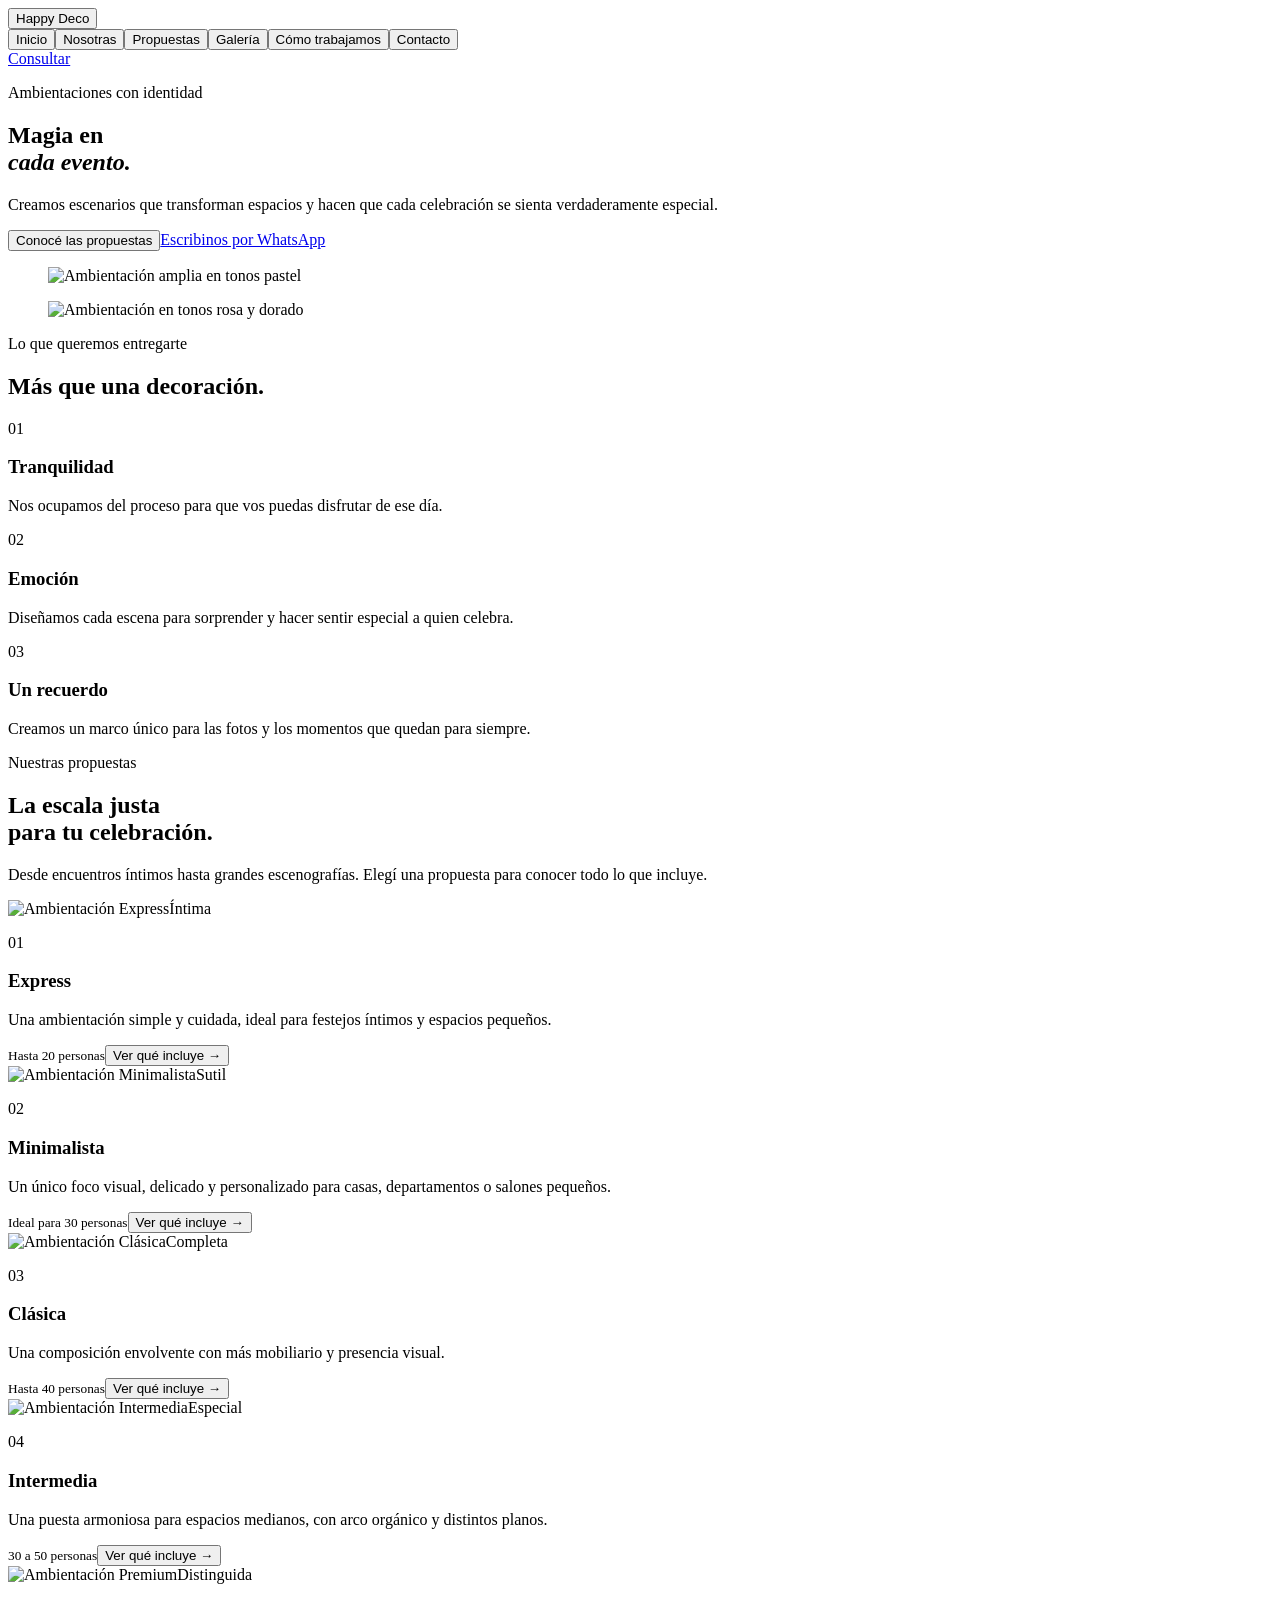
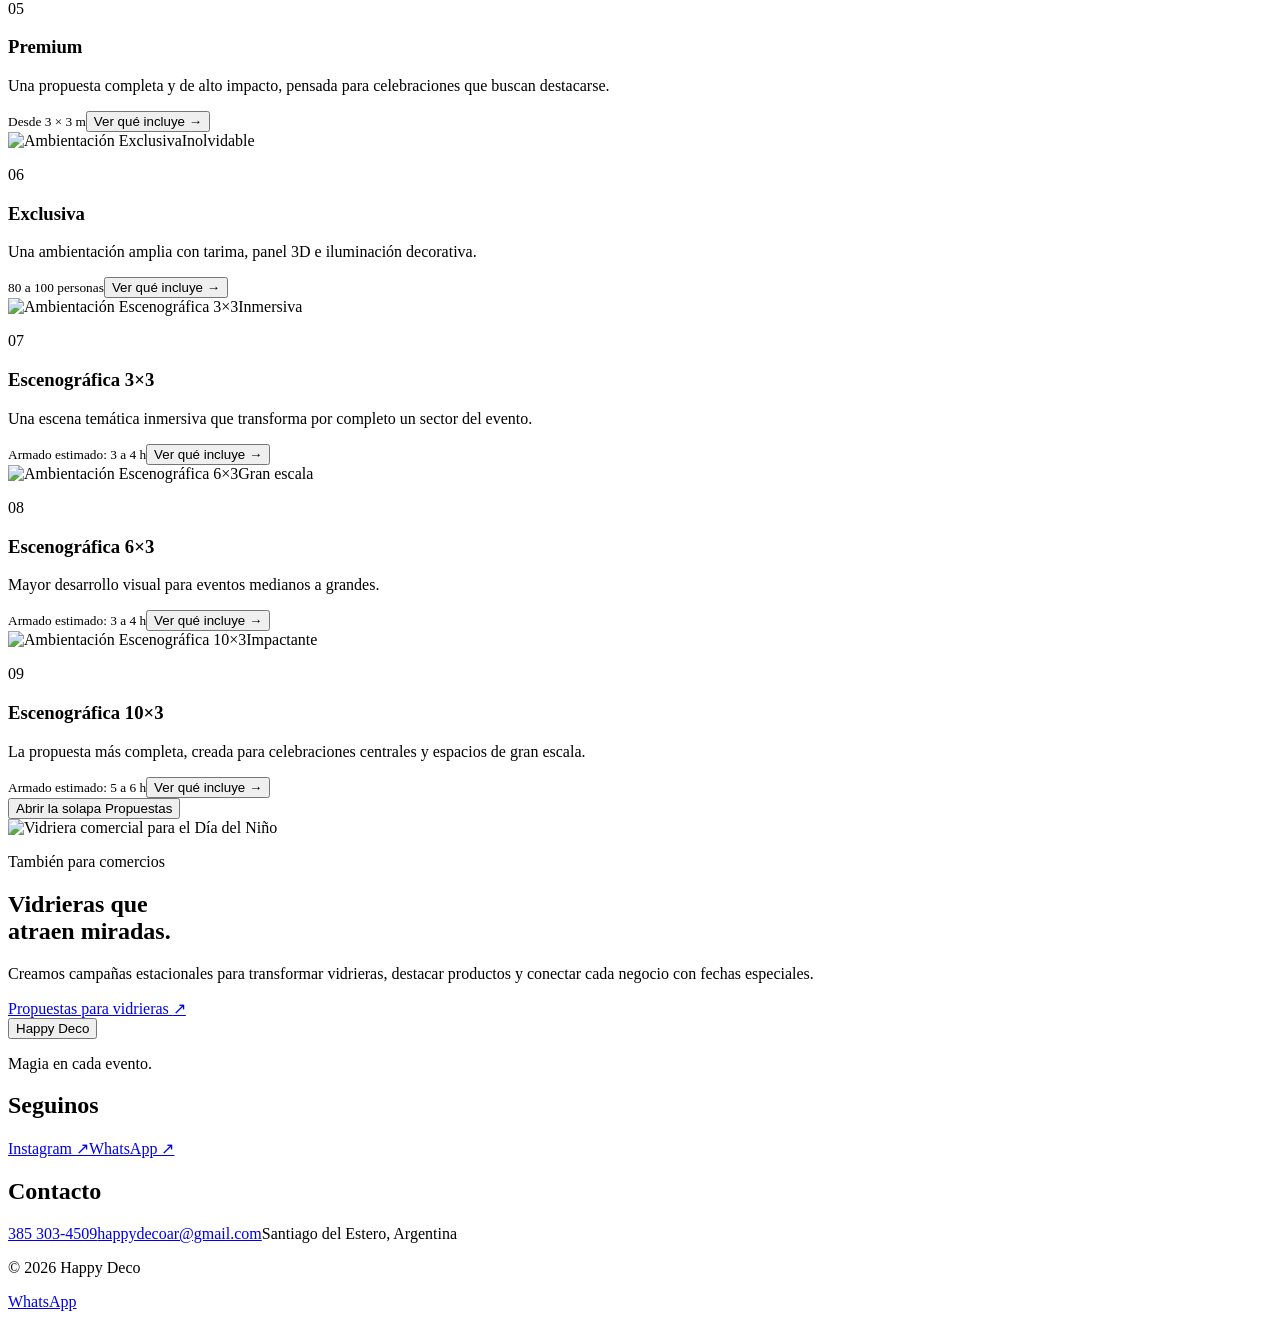
==== commit b37a0530: "Mejorar navegacion y experiencia general" ====
--- a/docs/index.html
+++ b/docs/index.html
@@ -1,2 +1,2 @@
-<!DOCTYPE html><html lang="es"><head><meta charSet="utf-8"/><meta name="viewport" content="width=device-width, initial-scale=1"/><link rel="preload" as="image" href="/happy-deco-web/images/evento-real-10.jpg"/><link rel="preload" as="image" href="/happy-deco-web/images/vidriera-dia-nino.jpg"/><link rel="stylesheet" href="/happy-deco-web/_next/static/css/index.C-eqDQI6.css" data-rsc-css-href="/happy-deco-web/_next/static/css/index.C-eqDQI6.css" data-precedence="vite-rsc/importer-resources"/><link rel="modulepreload" fetchPriority="low" href="/happy-deco-web/_next/static/chunks/index-D2sORxi6.js"/><script src="/happy-deco-web/_next/static/chunks/rolldown-runtime-C60lm6uB.js" type="module" async=""></script><script src="/happy-deco-web/_next/static/chunks/framework-BgSIrAUN.js" type="module" async=""></script><link rel="modulepreload" href="/happy-deco-web/_next/static/chunks/layout-segment-context-BAvlR9b9.js" crossorigin=""/><link rel="modulepreload" href="/happy-deco-web/_next/static/chunks/page-B7GADEPU.js" crossorigin=""/><title>Happy Deco | Magia en cada evento</title><meta name="description" content="Ambientaciones integrales para cumpleaños y celebraciones especiales en Santiago del Estero."/><meta property="og:title" content="Magia en cada evento | Happy Deco"/><meta property="og:description" content="Ambientaciones integrales creadas con sensibilidad, creatividad y atención por los detalles."/><meta property="og:image" content="https://happy-deco.github.io/happy-deco-web/og.png"/><meta name="twitter:card" content="summary_large_image"/><meta name="twitter:title" content="Magia en cada evento | Happy Deco"/><meta name="twitter:description" content="Ambientaciones integrales creadas con sensibilidad, creatividad y atención por los detalles."/><meta name="twitter:image" content="https://happy-deco.github.io/happy-deco-web/og.png"/><script>Object.assign(((self[Symbol.for("vinext.navigationRuntime")]??={bootstrap:{routeManifest:null},functions:{}}).bootstrap.rsc??={rsc:[]}),{params:{},nav:{"pathname":"/","searchParams":[]}})</script><link rel="modulepreload" href="/happy-deco-web/_next/static/chunks/index-D2sORxi6.js" />
-</head><body><main><header class="site-header"><button class="logo logo-button">Happy <span>Deco</span></button><nav class="tabs" role="tablist" aria-label="Secciones del sitio"><button id="tab-inicio" role="tab" aria-selected="true" aria-controls="panel-inicio" tabindex="0" class="active">Inicio</button><button id="tab-nosotras" role="tab" aria-selected="false" aria-controls="panel-nosotras" tabindex="-1" class="">Nosotras</button><button id="tab-propuestas" role="tab" aria-selected="false" aria-controls="panel-propuestas" tabindex="-1" class="">Propuestas</button><button id="tab-galeria" role="tab" aria-selected="false" aria-controls="panel-galeria" tabindex="-1" class="">Galería</button><button id="tab-proceso" role="tab" aria-selected="false" aria-controls="panel-proceso" tabindex="-1" class="">Cómo trabajamos</button><button id="tab-contacto" role="tab" aria-selected="false" aria-controls="panel-contacto" tabindex="-1" class="">Contacto</button></nav><a class="mini-cta" href="https://wa.me/543853034509?text=Hola%20Happy%20Deco%2C%20quiero%20consultar%20por%20una%20ambientaci%C3%B3n" target="_blank" rel="noreferrer">Consultar</a></header><section id="panel-inicio" role="tabpanel" class="tab-panel home-panel"><div class="hero"><div class="hero-copy"><p class="eyebrow">Ambientaciones con identidad</p><h1>Magia en<br/><em>cada evento.</em></h1><p class="lead">Creamos escenarios que transforman espacios y hacen que cada celebración se sienta verdaderamente especial.</p><div class="hero-actions"><button class="button primary">Conocé las propuestas</button><a class="button ghost" href="https://wa.me/543853034509?text=Hola%20Happy%20Deco%2C%20quiero%20consultar%20por%20una%20ambientaci%C3%B3n" target="_blank" rel="noreferrer">Escribinos por WhatsApp</a></div></div><div class="hero-collage"><figure class="photo-main"><img src="/happy-deco-web/images/evento-real-11.jpg" alt="Ambientación amplia en tonos pastel"/></figure><figure class="photo-small"><img src="/happy-deco-web/images/evento-real-07.jpg" alt="Ambientación en tonos rosa y dorado"/></figure><div class="seal"><strong>Desde</strong><span>2022</span></div></div></div><div class="promise"><p class="eyebrow">Lo que queremos entregarte</p><h2>Más que una decoración.</h2><div class="promise-grid"><article><span>01</span><h3>Tranquilidad</h3><p>Nos ocupamos del proceso para que vos puedas disfrutar de ese día.</p></article><article><span>02</span><h3>Emoción</h3><p>Diseñamos cada escena para sorprender y hacer sentir especial a quien celebra.</p></article><article><span>03</span><h3>Un recuerdo</h3><p>Creamos un marco único para las fotos y los momentos que quedan para siempre.</p></article></div></div><div class="proposals home-proposals"><div class="section-heading"><div><p class="eyebrow">Nuestras propuestas</p><h2>La escala justa<br/>para tu celebración.</h2></div><p>Desde encuentros íntimos hasta grandes escenografías. Elegí una propuesta para conocer todo lo que incluye.</p></div><div class="proposal-grid"><article class="proposal-card c0"><div class="proposal-photo"><img src="/happy-deco-web/images/ambientacion-03.jpg" alt="Ambientación Express"/><span>Íntima</span></div><div class="proposal-copy"><p class="proposal-index">0<!-- -->1</p><h3>Express</h3><p>Una ambientación simple y cuidada, ideal para festejos íntimos y espacios pequeños.</p><small>Hasta 20 personas</small><button>Ver qué incluye <b>→</b></button></div></article><article class="proposal-card c1"><div class="proposal-photo"><img src="/happy-deco-web/images/ambientacion-04.jpg" alt="Ambientación Minimalista"/><span>Sutil</span></div><div class="proposal-copy"><p class="proposal-index">0<!-- -->2</p><h3>Minimalista</h3><p>Un único foco visual, delicado y personalizado para casas, departamentos o salones pequeños.</p><small>Ideal para 30 personas</small><button>Ver qué incluye <b>→</b></button></div></article><article class="proposal-card c2"><div class="proposal-photo"><img src="/happy-deco-web/images/evento-real-05.jpg" alt="Ambientación Clásica"/><span>Completa</span></div><div class="proposal-copy"><p class="proposal-index">0<!-- -->3</p><h3>Clásica</h3><p>Una composición envolvente con más mobiliario y presencia visual.</p><small>Hasta 40 personas</small><button>Ver qué incluye <b>→</b></button></div></article><article class="proposal-card c3"><div class="proposal-photo"><img src="/happy-deco-web/images/ambientacion-06.jpg" alt="Ambientación Intermedia"/><span>Especial</span></div><div class="proposal-copy"><p class="proposal-index">0<!-- -->4</p><h3>Intermedia</h3><p>Una puesta armoniosa para espacios medianos, con arco orgánico y distintos planos.</p><small>30 a 50 personas</small><button>Ver qué incluye <b>→</b></button></div></article><article class="proposal-card c4"><div class="proposal-photo"><img src="/happy-deco-web/images/evento-real-07.jpg" alt="Ambientación Premium"/><span>Distinguida</span></div><div class="proposal-copy"><p class="proposal-index">0<!-- -->5</p><h3>Premium</h3><p>Una propuesta completa y de alto impacto, pensada para celebraciones que buscan destacarse.</p><small>Desde 3 × 3 m</small><button>Ver qué incluye <b>→</b></button></div></article><article class="proposal-card c0"><div class="proposal-photo"><img src="/happy-deco-web/images/evento-real-08.jpg" alt="Ambientación Exclusiva"/><span>Inolvidable</span></div><div class="proposal-copy"><p class="proposal-index">0<!-- -->6</p><h3>Exclusiva</h3><p>Una ambientación amplia con tarima, panel 3D e iluminación decorativa.</p><small>80 a 100 personas</small><button>Ver qué incluye <b>→</b></button></div></article><article class="proposal-card c1"><div class="proposal-photo"><img src="/happy-deco-web/images/evento-real-09.jpg" alt="Ambientación Escenográfica 3×3"/><span>Inmersiva</span></div><div class="proposal-copy"><p class="proposal-index">0<!-- -->7</p><h3>Escenográfica 3×3</h3><p>Una escena temática inmersiva que transforma por completo un sector del evento.</p><small>Armado estimado: 3 a 4 h</small><button>Ver qué incluye <b>→</b></button></div></article><article class="proposal-card c2"><div class="proposal-photo"><img src="/happy-deco-web/images/evento-real-10.jpg" alt="Ambientación Escenográfica 6×3"/><span>Gran escala</span></div><div class="proposal-copy"><p class="proposal-index">0<!-- -->8</p><h3>Escenográfica 6×3</h3><p>Mayor desarrollo visual para eventos medianos a grandes.</p><small>Armado estimado: 3 a 4 h</small><button>Ver qué incluye <b>→</b></button></div></article><article class="proposal-card c3"><div class="proposal-photo"><img src="/happy-deco-web/images/evento-real-11.jpg" alt="Ambientación Escenográfica 10×3"/><span>Impactante</span></div><div class="proposal-copy"><p class="proposal-index">0<!-- -->9</p><h3>Escenográfica 10×3</h3><p>La propuesta más completa, creada para celebraciones centrales y espacios de gran escala.</p><small>Armado estimado: 5 a 6 h</small><button>Ver qué incluye <b>→</b></button></div></article></div><div class="home-proposals-action"><button class="button primary">Abrir la solapa Propuestas</button></div></div><div class="shop-window"><div class="window-image"><img src="/happy-deco-web/images/vidriera-dia-nino.jpg" alt="Vidriera comercial para el Día del Niño"/></div><div class="window-copy"><p class="eyebrow">También para comercios</p><h2>Vidrieras que<br/>atraen miradas.</h2><p>Creamos campañas estacionales para transformar vidrieras, destacar productos y conectar cada negocio con fechas especiales.</p><a class="button dark" href="https://happy-deco-vidrieras.netlify.app" target="_blank" rel="noreferrer">Propuestas para vidrieras <span>↗</span></a></div></div></section><footer><div class="footer-brand"><button class="logo logo-button">Happy <span>Deco</span></button><p>Magia en cada evento.</p></div><div class="footer-group"><h2>Seguinos</h2><div class="footer-links social-links"><a href="https://instagram.com/happydecoar" target="_blank" rel="noreferrer">Instagram ↗</a><a href="https://wa.me/543853034509?text=Hola%20Happy%20Deco%2C%20quiero%20consultar%20por%20una%20ambientaci%C3%B3n" target="_blank" rel="noreferrer">WhatsApp ↗</a></div></div><div class="footer-group"><h2>Contacto</h2><div class="footer-links"><a href="tel:+543853034509">385 303-4509</a><a href="mailto:happydecoar@gmail.com">happydecoar@gmail.com</a><span>Santiago del Estero, Argentina</span></div></div><p class="footer-copy">© 2026 Happy Deco</p></footer><a class="floating-wa" href="https://wa.me/543853034509?text=Hola%20Happy%20Deco%2C%20quiero%20consultar%20por%20una%20ambientaci%C3%B3n" target="_blank" rel="noreferrer">WhatsApp</a></main><script type="module" src="/happy-deco-web/_next/static/chunks/index-D2sORxi6.js" id="_R_" async=""></script><script>((self[Symbol.for("vinext.navigationRuntime")]??={bootstrap:{routeManifest:null},functions:{}}).bootstrap.rsc??={rsc:[]}).rsc.push("2:I[\"8c0f216c4604\",[],\"Children\",1]\n")</script><script>((self[Symbol.for("vinext.navigationRuntime")]??={bootstrap:{routeManifest:null},functions:{}}).bootstrap.rsc??={rsc:[]}).rsc.push("3:I[\"593f344dc510\",[],\"GlobalErrorBoundary\",1]\n")</script><script>((self[Symbol.for("vinext.navigationRuntime")]??={bootstrap:{routeManifest:null},functions:{}}).bootstrap.rsc??={rsc:[]}).rsc.push("4:I[\"0b874ad30386\",[],\"default\",1]\n")</script><script>((self[Symbol.for("vinext.navigationRuntime")]??={bootstrap:{routeManifest:null},functions:{}}).bootstrap.rsc??={rsc:[]}).rsc.push("5:I[\"593f344dc510\",[],\"ErrorBoundary\",1]\n")</script><script>((self[Symbol.for("vinext.navigationRuntime")]??={bootstrap:{routeManifest:null},functions:{}}).bootstrap.rsc??={rsc:[]}).rsc.push("6:I[\"15c18cfaeeff\",[],\"LayoutSegmentProvider\",1]\n")</script><script>((self[Symbol.for("vinext.navigationRuntime")]??={bootstrap:{routeManifest:null},functions:{}}).bootstrap.rsc??={rsc:[]}).rsc.push("7:I[\"8c0f216c4604\",[],\"Slot\",1]\n")</script><script>((self[Symbol.for("vinext.navigationRuntime")]??={bootstrap:{routeManifest:null},functions:{}}).bootstrap.rsc??={rsc:[]}).rsc.push("8:I[\"9276801271d6\",[],\"AppRouterScrollTarget\",1]\n")</script><script>((self[Symbol.for("vinext.navigationRuntime")]??={bootstrap:{routeManifest:null},functions:{}}).bootstrap.rsc??={rsc:[]}).rsc.push("9:I[\"593f344dc510\",[],\"RedirectBoundary\",1]\n")</script><script>((self[Symbol.for("vinext.navigationRuntime")]??={bootstrap:{routeManifest:null},functions:{}}).bootstrap.rsc??={rsc:[]}).rsc.push(":HL[\"/happy-deco-web/_next/static/css/index.C-eqDQI6.css\",\"style\"     ]\n")</script><script>((self[Symbol.for("vinext.navigationRuntime")]??={bootstrap:{routeManifest:null},functions:{}}).bootstrap.rsc??={rsc:[]}).rsc.push("0:{\"__route\":\"route:/\",\"__interceptionContext\":null,\"__layoutIds\":[\"layout:/\"],\"__rootLayout\":\"/\",\"__sourcePage\":\"/page\",\"page:/\":\"$L1\",\"layout:/\":[[[[\"$\",\"link\",\"css:/_next/static/css/index.C-eqDQI6.css\",{\"rel\":\"stylesheet\",\"precedence\":\"vite-rsc/importer-resources\",\"href\":\"/happy-deco-web/_next/static/css/index.C-eqDQI6.css\",\"data-rsc-css-href\":\"/happy-deco-web/_next/static/css/index.C-eqDQI6.css\"}],\"$undefined\"],[\"$\",\"html\",null,{\"lang\":\"es\",\"children\":[\"$\",\"body\",null,{\"children\":[\"$\",\"$L2\",null,{}]}]}]],null],\"route:/\":[[[\"$\",\"meta\",null,{\"charSet\":\"utf-8\"}],[[\"$\",\"title\",\"0\",{\"children\":\"Happy Deco | Magia en cada evento\"}],[\"$\",\"meta\",\"1\",{\"name\":\"description\",\"content\":\"Ambientaciones integrales para cumpleaños y celebraciones especiales en Santiago del Estero.\"}],[\"$\",\"meta\",\"2\",{\"property\":\"og:title\",\"content\":\"Magia en cada evento | Happy Deco\"}],[\"$\",\"meta\",\"3\",{\"property\":\"og:description\",\"content\":\"Ambientaciones integrales creadas con sensibilidad, creatividad y atención por los detalles.\"}],[\"$\",\"meta\",\"4\",{\"property\":\"og:image\",\"content\":\"https://happy-deco.github.io/happy-deco-web/og.png\"}],[\"$\",\"meta\",\"5\",{\"name\":\"twitter:card\",\"content\":\"summary_large_image\"}],[\"$\",\"meta\",\"6\",{\"name\":\"twitter:title\",\"content\":\"Magia en cada evento | Happy Deco\"}],[\"$\",\"meta\",\"7\",{\"name\":\"twitter:description\",\"content\":\"Ambientaciones integrales creadas con sensibilidad, creatividad y atención por los detalles.\"}],[\"$\",\"meta\",\"8\",{\"name\":\"twitter:image\",\"content\":\"https://happy-deco.github.io/happy-deco-web/og.png\"}]],[[\"$\",\"meta\",\"0\",{\"name\":\"viewport\",\"content\":\"width=device-width, initial-scale=1\"}]]],[\"$\",\"$L3\",null,{\"fallback\":\"$4\",\"children\":[\"$\",\"$L5\",null,{\"fallback\":\"$4\",\"children\":[\"$\",\"$L6\",null,{\"providerId\":\"layout:/\",\"segmentMap\":{\"children\":[]},\"children\":[\"$\",\"$L7\",null,{\"id\":\"layout:/\",\"parallelSlots\":\"$undefined\",\"children\":[\"$\",\"$L8\",null,{\"children\":[\"$\",\"$L9\",null,{\"children\":[[\"$\",\"$L6\",null,{\"providerId\":\"page:/\",\"segmentMap\":{\"children\":[\"__PAGE__\"]},\"children\":[\"$\",\"$L7\",null,{\"id\":\"page:/\"}]}],null]}]}]}]}]}]}],null,null],\"__layoutFlags\":{\"layout:/\":\"s\"},\"__artifactCompatibility\":{\"schemaVersion\":1,\"graphVersion\":\"app-route-graph:1177fd80f83fa7b0\",\"deploymentVersion\":\"10592a5e-146e-4b13-a010-f0122c2d19fa\",\"appElementsSchemaVersion\":1,\"rscPayloadSchemaVersion\":1,\"rootBoundaryId\":\"/\",\"renderEpoch\":null},\"__renderObservation\":{\"schemaVersion\":1,\"output\":{\"kind\":\"app-rsc\",\"mountedSlotsFingerprint\":null,\"renderEpoch\":null,\"rootBoundaryId\":\"/\",\"routeId\":\"route:/\"},\"completeness\":\"partial\",\"boundaryOutcome\":{\"kind\":\"unknown\"},\"requestApis\":[{\"kind\":\"connection\",\"status\":\"unknown\"},{\"kind\":\"cookies\",\"status\":\"unknown\"},{\"kind\":\"draftMode\",\"status\":\"unknown\"},{\"kind\":\"headers\",\"status\":\"unknown\"},{\"kind\":\"params\",\"status\":\"unknown\"},{\"kind\":\"searchParams\",\"status\":\"unknown\"}],\"dynamicFetches\":[],\"cacheTags\":[\"/\",\"_N_T_/\",\"_N_T_/index\",\"_N_T_/layout\",\"_N_T_/page\"],\"pathTags\":[\"/\"],\"cacheability\":\"unknown\",\"downgrade\":{\"target\":\"freshRender\",\"reasons\":[{\"code\":\"CP_DOWNGRADE_CACHEABILITY_UNKNOWN\",\"target\":\"freshRender\"},{\"code\":\"CP_DOWNGRADE_INCOMPLETE_OBSERVATION\",\"completeness\":\"partial\",\"target\":\"freshRender\"},{\"code\":\"CP_DOWNGRADE_UNKNOWN_REQUEST_API\",\"requestApi\":\"connection\",\"target\":\"freshRender\"},{\"code\":\"CP_DOWNGRADE_UNKNOWN_REQUEST_API\",\"requestApi\":\"cookies\",\"target\":\"freshRender\"},{\"code\":\"CP_DOWNGRADE_UNKNOWN_REQUEST_API\",\"requestApi\":\"draftMode\",\"target\":\"freshRender\"},{\"code\":\"CP_DOWNGRADE_UNKNOWN_REQUEST_API\",\"requestApi\":\"headers\",\"target\":\"freshRender\"},{\"code\":\"CP_DOWNGRADE_UNKNOWN_REQUEST_API\",\"requestApi\":\"params\",\"target\":\"freshRender\"},{\"code\":\"CP_DOWNGRADE_UNKNOWN_REQUEST_API\",\"requestApi\":\"searchParams\",\"target\":\"freshRender\"}],\"fallback\":{\"kind\":\"breakerFallback\",\"code\":\"CP_PRIVATE_DYNAMIC_DOWNGRADE\",\"mode\":\"renderFresh\",\"scope\":\"affectedOutput\",\"fields\":{\"reasonCodes\":[\"CP_DOWNGRADE_CACHEABILITY_UNKNOWN\",\"CP_DOWNGRADE_INCOMPLETE_OBSERVATION\",\"CP_DOWNGRADE_UNKNOWN_REQUEST_API\",\"CP_DOWNGRADE_UNKNOWN_REQUEST_API\",\"CP_DOWNGRADE_UNKNOWN_REQUEST_API\",\"CP_DOWNGRADE_UNKNOWN_REQUEST_API\",\"CP_DOWNGRADE_UNKNOWN_REQUEST_API\",\"CP_DOWNGRADE_UNKNOWN_REQUEST_API\"],\"target\":\"freshRender\"}},\"isPublicCacheCandidate\":false}}}\n")</script><script>((self[Symbol.for("vinext.navigationRuntime")]??={bootstrap:{routeManifest:null},functions:{}}).bootstrap.rsc??={rsc:[]}).rsc.push("a:I[\"6efdf509a785\",[],\"default\",1]\n")</script><script>((self[Symbol.for("vinext.navigationRuntime")]??={bootstrap:{routeManifest:null},functions:{}}).bootstrap.rsc??={rsc:[]}).rsc.push("1:[\"$\",\"$La\",null,{\"params\":\"$@b\",\"searchParams\":\"$@c\"}]\n")</script><script>((self[Symbol.for("vinext.navigationRuntime")]??={bootstrap:{routeManifest:null},functions:{}}).bootstrap.rsc??={rsc:[]}).rsc.push("b:{}\n")</script><script>((self[Symbol.for("vinext.navigationRuntime")]??={bootstrap:{routeManifest:null},functions:{}}).bootstrap.rsc??={rsc:[]}).rsc.push("c:{}\n")</script><script>Object.assign(((self[Symbol.for("vinext.navigationRuntime")]??={bootstrap:{routeManifest:null},functions:{}}).bootstrap.rsc??={rsc:[]}),{"initialCacheKind":"dynamic"});((self[Symbol.for("vinext.navigationRuntime")]??={bootstrap:{routeManifest:null},functions:{}}).bootstrap.rsc??={rsc:[]}).done=true</script></body></html>
+<!DOCTYPE html><html lang="es"><head><meta charSet="utf-8"/><meta name="viewport" content="width=device-width, initial-scale=1"/><link rel="preload" as="image" href="/happy-deco-web/images/evento-real-10.jpg"/><link rel="preload" as="image" href="/happy-deco-web/images/vidriera-dia-nino.jpg"/><link rel="stylesheet" href="/happy-deco-web/_next/static/css/index.DqOM7pAb.css" data-rsc-css-href="/happy-deco-web/_next/static/css/index.DqOM7pAb.css" data-precedence="vite-rsc/importer-resources"/><link rel="modulepreload" fetchPriority="low" href="/happy-deco-web/_next/static/chunks/index-ChbcvoIu.js"/><script src="/happy-deco-web/_next/static/chunks/rolldown-runtime-C60lm6uB.js" type="module" async=""></script><script src="/happy-deco-web/_next/static/chunks/framework-BgSIrAUN.js" type="module" async=""></script><link rel="modulepreload" href="/happy-deco-web/_next/static/chunks/layout-segment-context-lddG1rsV.js" crossorigin=""/><link rel="modulepreload" href="/happy-deco-web/_next/static/chunks/page-Cjh8dM5y.js" crossorigin=""/><title>Happy Deco | Magia en cada evento</title><meta name="description" content="Ambientaciones integrales para cumpleaños y celebraciones especiales en Santiago del Estero."/><meta property="og:title" content="Magia en cada evento | Happy Deco"/><meta property="og:description" content="Ambientaciones integrales creadas con sensibilidad, creatividad y atención por los detalles."/><meta property="og:image" content="https://happy-deco.github.io/happy-deco-web/og.png"/><meta name="twitter:card" content="summary_large_image"/><meta name="twitter:title" content="Magia en cada evento | Happy Deco"/><meta name="twitter:description" content="Ambientaciones integrales creadas con sensibilidad, creatividad y atención por los detalles."/><meta name="twitter:image" content="https://happy-deco.github.io/happy-deco-web/og.png"/><script>Object.assign(((self[Symbol.for("vinext.navigationRuntime")]??={bootstrap:{routeManifest:null},functions:{}}).bootstrap.rsc??={rsc:[]}),{params:{},nav:{"pathname":"/","searchParams":[]}})</script><link rel="modulepreload" href="/happy-deco-web/_next/static/chunks/index-ChbcvoIu.js" />
+</head><body><main><header class="site-header"><button class="logo logo-button">Happy <span>Deco</span></button><nav class="tabs" role="tablist" aria-label="Secciones del sitio"><button id="tab-inicio" role="tab" aria-selected="true" aria-controls="panel-inicio" tabindex="0" class="active">Inicio</button><button id="tab-nosotras" role="tab" aria-selected="false" aria-controls="panel-nosotras" tabindex="-1" class="">Nosotras</button><button id="tab-propuestas" role="tab" aria-selected="false" aria-controls="panel-propuestas" tabindex="-1" class="">Propuestas</button><button id="tab-galeria" role="tab" aria-selected="false" aria-controls="panel-galeria" tabindex="-1" class="">Galería</button><button id="tab-proceso" role="tab" aria-selected="false" aria-controls="panel-proceso" tabindex="-1" class="">Cómo trabajamos</button><button id="tab-contacto" role="tab" aria-selected="false" aria-controls="panel-contacto" tabindex="-1" class="">Contacto</button></nav><a class="mini-cta" href="https://wa.me/543853034509?text=Hola%20Happy%20Deco%2C%20quiero%20consultar%20por%20una%20ambientaci%C3%B3n" target="_blank" rel="noreferrer">Consultar</a></header><section id="panel-inicio" role="tabpanel" class="tab-panel home-panel"><div class="hero"><div class="hero-copy"><p class="eyebrow">Ambientaciones con identidad</p><h1>Magia en<br/><em>cada evento.</em></h1><p class="lead">Creamos escenarios que transforman espacios y hacen que cada celebración se sienta verdaderamente especial.</p><div class="hero-actions"><button class="button primary">Conocé las propuestas</button><a class="button ghost" href="https://wa.me/543853034509?text=Hola%20Happy%20Deco%2C%20quiero%20consultar%20por%20una%20ambientaci%C3%B3n" target="_blank" rel="noreferrer">Escribinos por WhatsApp</a></div></div><div class="hero-collage"><figure class="photo-main"><img src="/happy-deco-web/images/evento-real-11.jpg" alt="Ambientación amplia en tonos pastel"/></figure><figure class="photo-small"><img src="/happy-deco-web/images/evento-real-07.jpg" alt="Ambientación en tonos rosa y dorado"/></figure></div></div><div class="promise"><p class="eyebrow">Lo que queremos entregarte</p><h2>Más que una decoración.</h2><div class="promise-grid"><article><span>01</span><h3>Tranquilidad</h3><p>Nos ocupamos del proceso para que vos puedas disfrutar de ese día.</p></article><article><span>02</span><h3>Emoción</h3><p>Diseñamos cada escena para sorprender y hacer sentir especial a quien celebra.</p></article><article><span>03</span><h3>Un recuerdo</h3><p>Creamos un marco único para las fotos y los momentos que quedan para siempre.</p></article></div></div><div class="proposals home-proposals"><div class="section-heading"><div><p class="eyebrow">Nuestras propuestas</p><h2>La escala justa<br/>para tu celebración.</h2></div><p>Desde encuentros íntimos hasta grandes escenografías. Elegí una propuesta para conocer todo lo que incluye.</p></div><div class="proposal-grid"><article class="proposal-card c0"><div class="proposal-photo"><img src="/happy-deco-web/images/ambientacion-03.jpg" alt="Ambientación Express"/><span>Íntima</span></div><div class="proposal-copy"><p class="proposal-index">0<!-- -->1</p><h3>Express</h3><p>Una ambientación simple y cuidada, ideal para festejos íntimos y espacios pequeños.</p><small>Hasta 20 personas</small><button>Ver qué incluye <b>→</b></button></div></article><article class="proposal-card c1"><div class="proposal-photo"><img src="/happy-deco-web/images/ambientacion-04.jpg" alt="Ambientación Minimalista"/><span>Sutil</span></div><div class="proposal-copy"><p class="proposal-index">0<!-- -->2</p><h3>Minimalista</h3><p>Un único foco visual, delicado y personalizado para casas, departamentos o salones pequeños.</p><small>Ideal para 30 personas</small><button>Ver qué incluye <b>→</b></button></div></article><article class="proposal-card c2"><div class="proposal-photo"><img src="/happy-deco-web/images/evento-real-05.jpg" alt="Ambientación Clásica"/><span>Completa</span></div><div class="proposal-copy"><p class="proposal-index">0<!-- -->3</p><h3>Clásica</h3><p>Una composición envolvente con más mobiliario y presencia visual.</p><small>Hasta 40 personas</small><button>Ver qué incluye <b>→</b></button></div></article><article class="proposal-card c3"><div class="proposal-photo"><img src="/happy-deco-web/images/ambientacion-06.jpg" alt="Ambientación Intermedia"/><span>Especial</span></div><div class="proposal-copy"><p class="proposal-index">0<!-- -->4</p><h3>Intermedia</h3><p>Una puesta armoniosa para espacios medianos, con arco orgánico y distintos planos.</p><small>30 a 50 personas</small><button>Ver qué incluye <b>→</b></button></div></article><article class="proposal-card c4"><div class="proposal-photo"><img src="/happy-deco-web/images/evento-real-07.jpg" alt="Ambientación Premium"/><span>Distinguida</span></div><div class="proposal-copy"><p class="proposal-index">0<!-- -->5</p><h3>Premium</h3><p>Una propuesta completa y de alto impacto, pensada para celebraciones que buscan destacarse.</p><small>Desde 3 × 3 m</small><button>Ver qué incluye <b>→</b></button></div></article><article class="proposal-card c0"><div class="proposal-photo"><img src="/happy-deco-web/images/evento-real-08.jpg" alt="Ambientación Exclusiva"/><span>Inolvidable</span></div><div class="proposal-copy"><p class="proposal-index">0<!-- -->6</p><h3>Exclusiva</h3><p>Una ambientación amplia con tarima, panel 3D e iluminación decorativa.</p><small>80 a 100 personas</small><button>Ver qué incluye <b>→</b></button></div></article><article class="proposal-card c1"><div class="proposal-photo"><img src="/happy-deco-web/images/evento-real-09.jpg" alt="Ambientación Escenográfica 3×3"/><span>Inmersiva</span></div><div class="proposal-copy"><p class="proposal-index">0<!-- -->7</p><h3>Escenográfica 3×3</h3><p>Una escena temática inmersiva que transforma por completo un sector del evento.</p><small>Armado estimado: 3 a 4 h</small><button>Ver qué incluye <b>→</b></button></div></article><article class="proposal-card c2"><div class="proposal-photo"><img src="/happy-deco-web/images/evento-real-10.jpg" alt="Ambientación Escenográfica 6×3"/><span>Gran escala</span></div><div class="proposal-copy"><p class="proposal-index">0<!-- -->8</p><h3>Escenográfica 6×3</h3><p>Mayor desarrollo visual para eventos medianos a grandes.</p><small>Armado estimado: 3 a 4 h</small><button>Ver qué incluye <b>→</b></button></div></article><article class="proposal-card c3"><div class="proposal-photo"><img src="/happy-deco-web/images/evento-real-11.jpg" alt="Ambientación Escenográfica 10×3"/><span>Impactante</span></div><div class="proposal-copy"><p class="proposal-index">0<!-- -->9</p><h3>Escenográfica 10×3</h3><p>La propuesta más completa, creada para celebraciones centrales y espacios de gran escala.</p><small>Armado estimado: 5 a 6 h</small><button>Ver qué incluye <b>→</b></button></div></article></div><div class="home-proposals-action"><button class="button primary">Abrir la solapa Propuestas</button></div></div><div class="shop-window"><div class="window-image"><img src="/happy-deco-web/images/vidriera-dia-nino.jpg" alt="Vidriera comercial para el Día del Niño"/></div><div class="window-copy"><p class="eyebrow">También para comercios</p><h2>Vidrieras que<br/>atraen miradas.</h2><p>Creamos campañas estacionales para transformar vidrieras, destacar productos y conectar cada negocio con fechas especiales.</p><a class="button dark" href="https://happy-deco-vidrieras.netlify.app" target="_blank" rel="noreferrer">Propuestas para vidrieras <span>↗</span></a></div></div></section><footer><div class="footer-brand"><button class="logo logo-button">Happy <span>Deco</span></button><p>Magia en cada evento.</p></div><div class="footer-group"><h2>Seguinos</h2><div class="footer-links social-links"><a href="https://instagram.com/happydecoar" target="_blank" rel="noreferrer">Instagram ↗</a><a href="https://wa.me/543853034509?text=Hola%20Happy%20Deco%2C%20quiero%20consultar%20por%20una%20ambientaci%C3%B3n" target="_blank" rel="noreferrer">WhatsApp ↗</a></div></div><div class="footer-group"><h2>Contacto</h2><div class="footer-links"><a href="tel:+543853034509">385 303-4509</a><a href="mailto:happydecoar@gmail.com">happydecoar@gmail.com</a><span>Santiago del Estero, Argentina</span></div></div><p class="footer-copy">© 2026 Happy Deco</p></footer><a class="floating-wa" href="https://wa.me/543853034509?text=Hola%20Happy%20Deco%2C%20quiero%20consultar%20por%20una%20ambientaci%C3%B3n" target="_blank" rel="noreferrer">WhatsApp</a></main><script type="module" src="/happy-deco-web/_next/static/chunks/index-ChbcvoIu.js" id="_R_" async=""></script><script>((self[Symbol.for("vinext.navigationRuntime")]??={bootstrap:{routeManifest:null},functions:{}}).bootstrap.rsc??={rsc:[]}).rsc.push("2:I[\"8c0f216c4604\",[],\"Children\",1]\n")</script><script>((self[Symbol.for("vinext.navigationRuntime")]??={bootstrap:{routeManifest:null},functions:{}}).bootstrap.rsc??={rsc:[]}).rsc.push("3:I[\"593f344dc510\",[],\"GlobalErrorBoundary\",1]\n")</script><script>((self[Symbol.for("vinext.navigationRuntime")]??={bootstrap:{routeManifest:null},functions:{}}).bootstrap.rsc??={rsc:[]}).rsc.push("4:I[\"0b874ad30386\",[],\"default\",1]\n")</script><script>((self[Symbol.for("vinext.navigationRuntime")]??={bootstrap:{routeManifest:null},functions:{}}).bootstrap.rsc??={rsc:[]}).rsc.push("5:I[\"593f344dc510\",[],\"ErrorBoundary\",1]\n")</script><script>((self[Symbol.for("vinext.navigationRuntime")]??={bootstrap:{routeManifest:null},functions:{}}).bootstrap.rsc??={rsc:[]}).rsc.push("6:I[\"15c18cfaeeff\",[],\"LayoutSegmentProvider\",1]\n")</script><script>((self[Symbol.for("vinext.navigationRuntime")]??={bootstrap:{routeManifest:null},functions:{}}).bootstrap.rsc??={rsc:[]}).rsc.push("7:I[\"8c0f216c4604\",[],\"Slot\",1]\n")</script><script>((self[Symbol.for("vinext.navigationRuntime")]??={bootstrap:{routeManifest:null},functions:{}}).bootstrap.rsc??={rsc:[]}).rsc.push("8:I[\"9276801271d6\",[],\"AppRouterScrollTarget\",1]\n")</script><script>((self[Symbol.for("vinext.navigationRuntime")]??={bootstrap:{routeManifest:null},functions:{}}).bootstrap.rsc??={rsc:[]}).rsc.push("9:I[\"593f344dc510\",[],\"RedirectBoundary\",1]\n")</script><script>((self[Symbol.for("vinext.navigationRuntime")]??={bootstrap:{routeManifest:null},functions:{}}).bootstrap.rsc??={rsc:[]}).rsc.push(":HL[\"/happy-deco-web/_next/static/css/index.DqOM7pAb.css\",\"style\"     ]\n")</script><script>((self[Symbol.for("vinext.navigationRuntime")]??={bootstrap:{routeManifest:null},functions:{}}).bootstrap.rsc??={rsc:[]}).rsc.push("0:{\"__route\":\"route:/\",\"__interceptionContext\":null,\"__layoutIds\":[\"layout:/\"],\"__rootLayout\":\"/\",\"__sourcePage\":\"/page\",\"page:/\":\"$L1\",\"layout:/\":[[[[\"$\",\"link\",\"css:/_next/static/css/index.DqOM7pAb.css\",{\"rel\":\"stylesheet\",\"precedence\":\"vite-rsc/importer-resources\",\"href\":\"/happy-deco-web/_next/static/css/index.DqOM7pAb.css\",\"data-rsc-css-href\":\"/happy-deco-web/_next/static/css/index.DqOM7pAb.css\"}],\"$undefined\"],[\"$\",\"html\",null,{\"lang\":\"es\",\"children\":[\"$\",\"body\",null,{\"children\":[\"$\",\"$L2\",null,{}]}]}]],null],\"route:/\":[[[\"$\",\"meta\",null,{\"charSet\":\"utf-8\"}],[[\"$\",\"title\",\"0\",{\"children\":\"Happy Deco | Magia en cada evento\"}],[\"$\",\"meta\",\"1\",{\"name\":\"description\",\"content\":\"Ambientaciones integrales para cumpleaños y celebraciones especiales en Santiago del Estero.\"}],[\"$\",\"meta\",\"2\",{\"property\":\"og:title\",\"content\":\"Magia en cada evento | Happy Deco\"}],[\"$\",\"meta\",\"3\",{\"property\":\"og:description\",\"content\":\"Ambientaciones integrales creadas con sensibilidad, creatividad y atención por los detalles.\"}],[\"$\",\"meta\",\"4\",{\"property\":\"og:image\",\"content\":\"https://happy-deco.github.io/happy-deco-web/og.png\"}],[\"$\",\"meta\",\"5\",{\"name\":\"twitter:card\",\"content\":\"summary_large_image\"}],[\"$\",\"meta\",\"6\",{\"name\":\"twitter:title\",\"content\":\"Magia en cada evento | Happy Deco\"}],[\"$\",\"meta\",\"7\",{\"name\":\"twitter:description\",\"content\":\"Ambientaciones integrales creadas con sensibilidad, creatividad y atención por los detalles.\"}],[\"$\",\"meta\",\"8\",{\"name\":\"twitter:image\",\"content\":\"https://happy-deco.github.io/happy-deco-web/og.png\"}]],[[\"$\",\"meta\",\"0\",{\"name\":\"viewport\",\"content\":\"width=device-width, initial-scale=1\"}]]],[\"$\",\"$L3\",null,{\"fallback\":\"$4\",\"children\":[\"$\",\"$L5\",null,{\"fallback\":\"$4\",\"children\":[\"$\",\"$L6\",null,{\"providerId\":\"layout:/\",\"segmentMap\":{\"children\":[]},\"children\":[\"$\",\"$L7\",null,{\"id\":\"layout:/\",\"parallelSlots\":\"$undefined\",\"children\":[\"$\",\"$L8\",null,{\"children\":[\"$\",\"$L9\",null,{\"children\":[[\"$\",\"$L6\",null,{\"providerId\":\"page:/\",\"segmentMap\":{\"children\":[\"__PAGE__\"]},\"children\":[\"$\",\"$L7\",null,{\"id\":\"page:/\"}]}],null]}]}]}]}]}]}],null,null],\"__layoutFlags\":{\"layout:/\":\"s\"},\"__artifactCompatibility\":{\"schemaVersion\":1,\"graphVersion\":\"app-route-graph:1177fd80f83fa7b0\",\"deploymentVersion\":\"c7245bcc-7f47-4624-9237-2df8aa7fd8b4\",\"appElementsSchemaVersion\":1,\"rscPayloadSchemaVersion\":1,\"rootBoundaryId\":\"/\",\"renderEpoch\":null},\"__renderObservation\":{\"schemaVersion\":1,\"output\":{\"kind\":\"app-rsc\",\"mountedSlotsFingerprint\":null,\"renderEpoch\":null,\"rootBoundaryId\":\"/\",\"routeId\":\"route:/\"},\"completeness\":\"partial\",\"boundaryOutcome\":{\"kind\":\"unknown\"},\"requestApis\":[{\"kind\":\"connection\",\"status\":\"unknown\"},{\"kind\":\"cookies\",\"status\":\"unknown\"},{\"kind\":\"draftMode\",\"status\":\"unknown\"},{\"kind\":\"headers\",\"status\":\"unknown\"},{\"kind\":\"params\",\"status\":\"unknown\"},{\"kind\":\"searchParams\",\"status\":\"unknown\"}],\"dynamicFetches\":[],\"cacheTags\":[\"/\",\"_N_T_/\",\"_N_T_/index\",\"_N_T_/layout\",\"_N_T_/page\"],\"pathTags\":[\"/\"],\"cacheability\":\"unknown\",\"downgrade\":{\"target\":\"freshRender\",\"reasons\":[{\"code\":\"CP_DOWNGRADE_CACHEABILITY_UNKNOWN\",\"target\":\"freshRender\"},{\"code\":\"CP_DOWNGRADE_INCOMPLETE_OBSERVATION\",\"completeness\":\"partial\",\"target\":\"freshRender\"},{\"code\":\"CP_DOWNGRADE_UNKNOWN_REQUEST_API\",\"requestApi\":\"connection\",\"target\":\"freshRender\"},{\"code\":\"CP_DOWNGRADE_UNKNOWN_REQUEST_API\",\"requestApi\":\"cookies\",\"target\":\"freshRender\"},{\"code\":\"CP_DOWNGRADE_UNKNOWN_REQUEST_API\",\"requestApi\":\"draftMode\",\"target\":\"freshRender\"},{\"code\":\"CP_DOWNGRADE_UNKNOWN_REQUEST_API\",\"requestApi\":\"headers\",\"target\":\"freshRender\"},{\"code\":\"CP_DOWNGRADE_UNKNOWN_REQUEST_API\",\"requestApi\":\"params\",\"target\":\"freshRender\"},{\"code\":\"CP_DOWNGRADE_UNKNOWN_REQUEST_API\",\"requestApi\":\"searchParams\",\"target\":\"freshRender\"}],\"fallback\":{\"kind\":\"breakerFallback\",\"code\":\"CP_PRIVATE_DYNAMIC_DOWNGRADE\",\"mode\":\"renderFresh\",\"scope\":\"affectedOutput\",\"fields\":{\"reasonCodes\":[\"CP_DOWNGRADE_CACHEABILITY_UNKNOWN\",\"CP_DOWNGRADE_INCOMPLETE_OBSERVATION\",\"CP_DOWNGRADE_UNKNOWN_REQUEST_API\",\"CP_DOWNGRADE_UNKNOWN_REQUEST_API\",\"CP_DOWNGRADE_UNKNOWN_REQUEST_API\",\"CP_DOWNGRADE_UNKNOWN_REQUEST_API\",\"CP_DOWNGRADE_UNKNOWN_REQUEST_API\",\"CP_DOWNGRADE_UNKNOWN_REQUEST_API\"],\"target\":\"freshRender\"}},\"isPublicCacheCandidate\":false}}}\n")</script><script>((self[Symbol.for("vinext.navigationRuntime")]??={bootstrap:{routeManifest:null},functions:{}}).bootstrap.rsc??={rsc:[]}).rsc.push("a:I[\"6efdf509a785\",[],\"default\",1]\n")</script><script>((self[Symbol.for("vinext.navigationRuntime")]??={bootstrap:{routeManifest:null},functions:{}}).bootstrap.rsc??={rsc:[]}).rsc.push("1:[\"$\",\"$La\",null,{\"params\":\"$@b\",\"searchParams\":\"$@c\"}]\n")</script><script>((self[Symbol.for("vinext.navigationRuntime")]??={bootstrap:{routeManifest:null},functions:{}}).bootstrap.rsc??={rsc:[]}).rsc.push("b:{}\n")</script><script>((self[Symbol.for("vinext.navigationRuntime")]??={bootstrap:{routeManifest:null},functions:{}}).bootstrap.rsc??={rsc:[]}).rsc.push("c:{}\n")</script><script>Object.assign(((self[Symbol.for("vinext.navigationRuntime")]??={bootstrap:{routeManifest:null},functions:{}}).bootstrap.rsc??={rsc:[]}),{"initialCacheKind":"dynamic"});((self[Symbol.for("vinext.navigationRuntime")]??={bootstrap:{routeManifest:null},functions:{}}).bootstrap.rsc??={rsc:[]}).done=true</script></body></html>
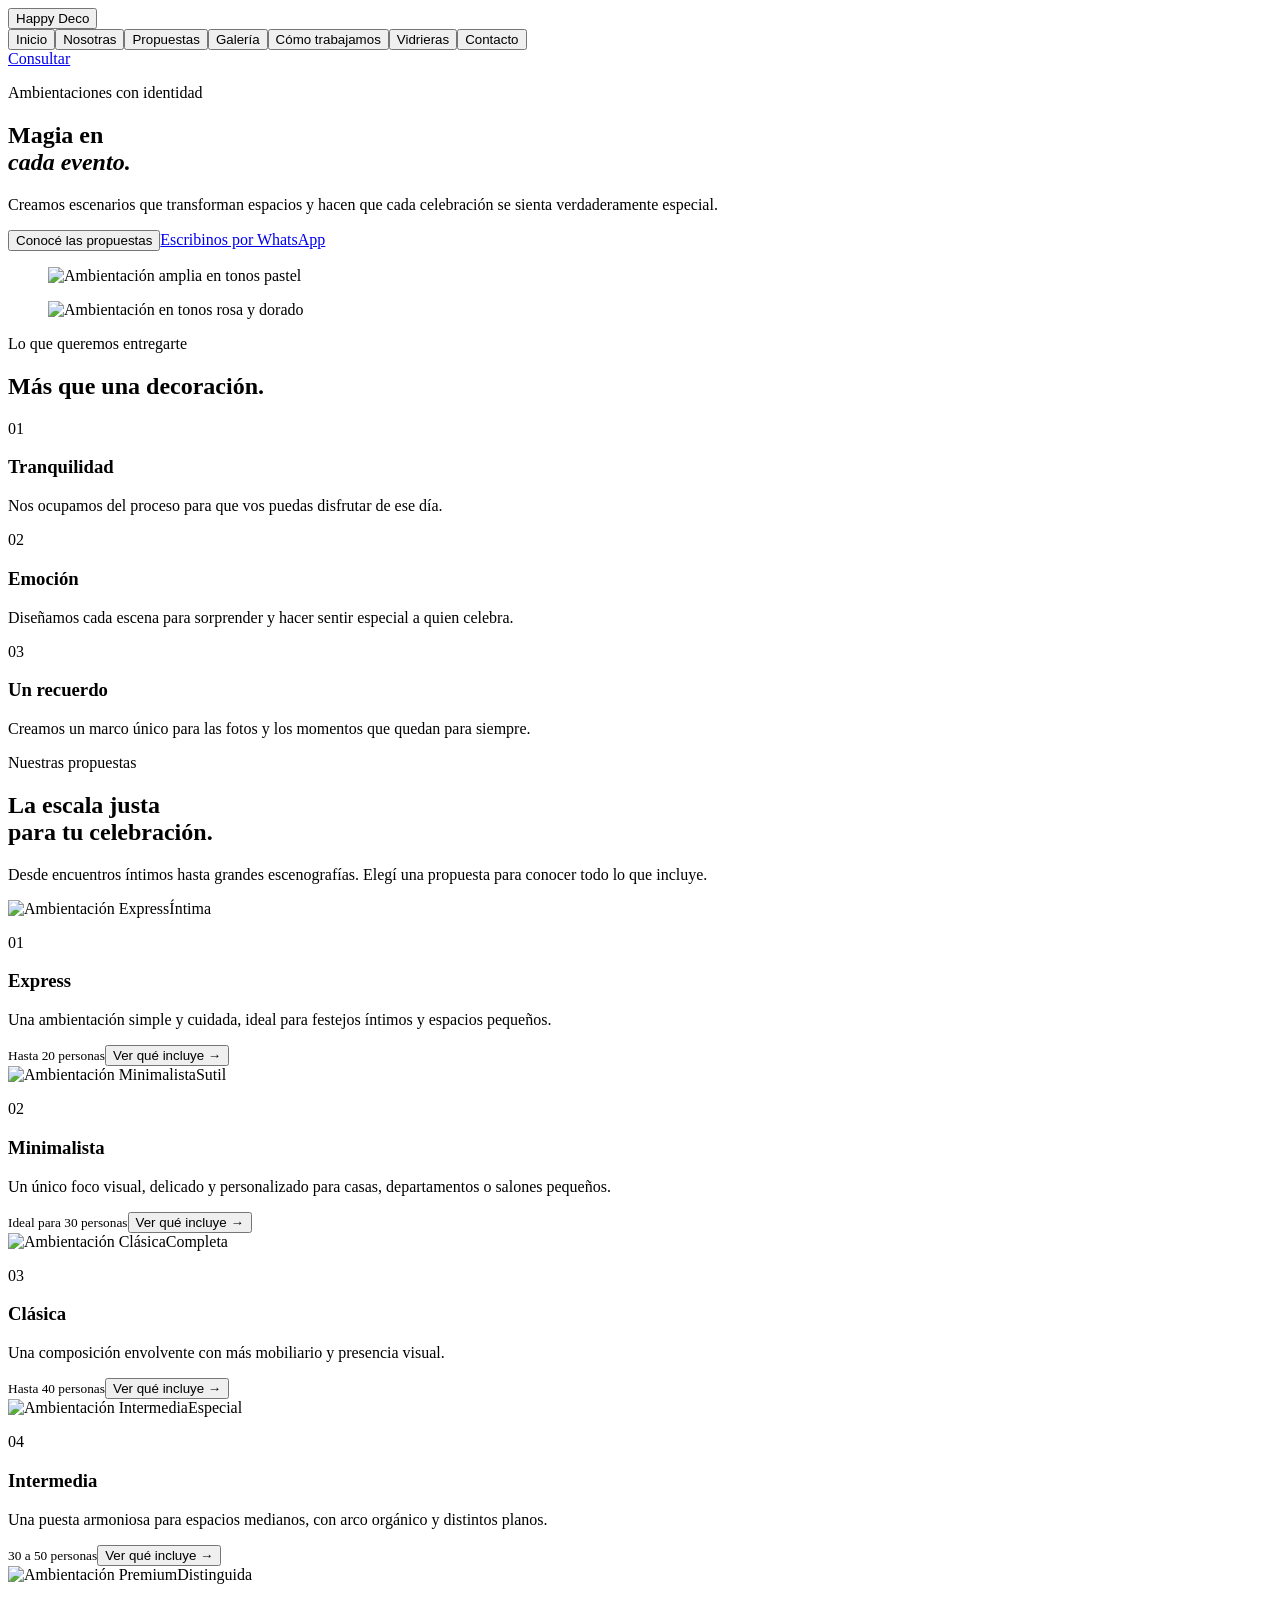
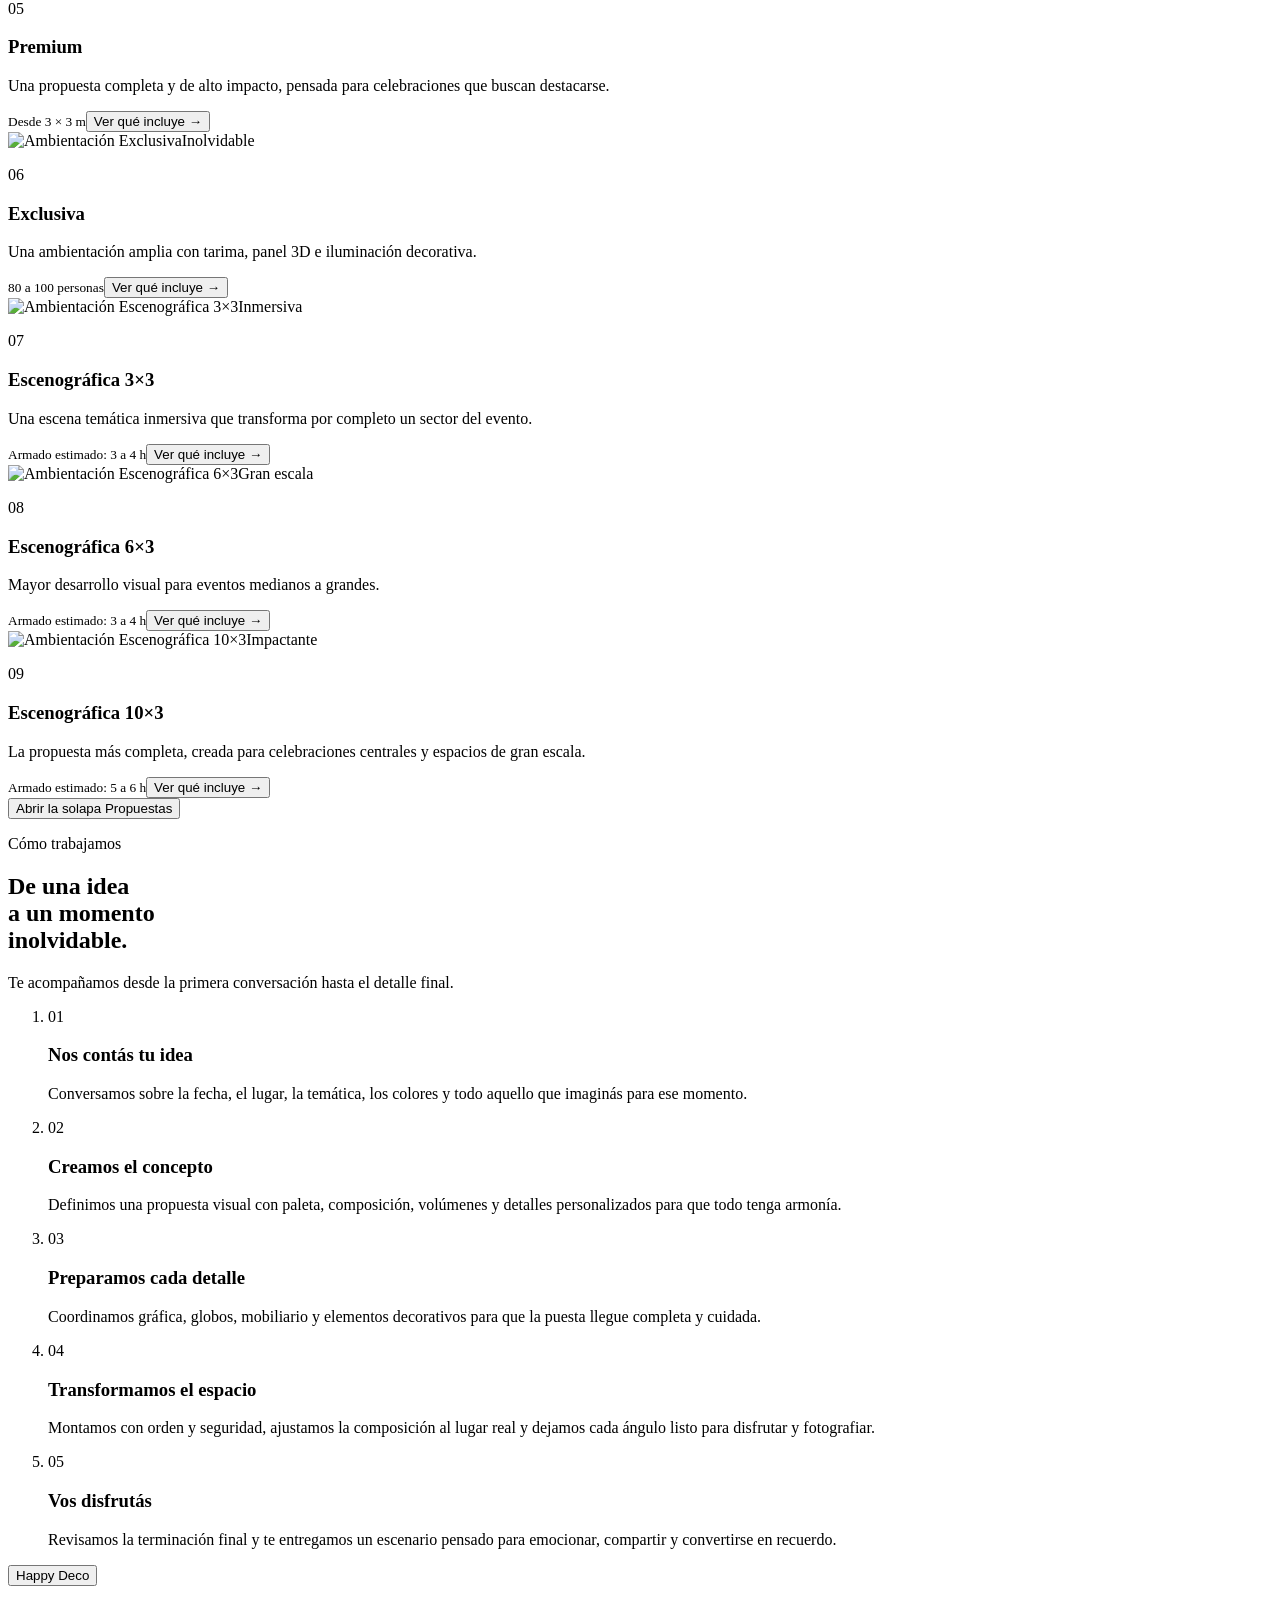
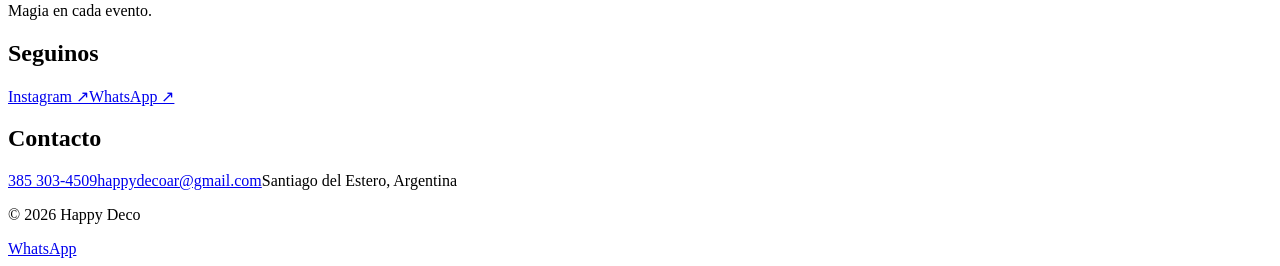
==== commit 22b7a2b7: "Mover vidrieras a una solapa propia" ====
--- a/docs/index.html
+++ b/docs/index.html
@@ -1,2 +1,2 @@
-<!DOCTYPE html><html lang="es"><head><meta charSet="utf-8"/><meta name="viewport" content="width=device-width, initial-scale=1"/><link rel="preload" as="image" href="/happy-deco-web/images/evento-real-10.jpg"/><link rel="preload" as="image" href="/happy-deco-web/images/vidriera-dia-nino.jpg"/><link rel="stylesheet" href="/happy-deco-web/_next/static/css/index.DqOM7pAb.css" data-rsc-css-href="/happy-deco-web/_next/static/css/index.DqOM7pAb.css" data-precedence="vite-rsc/importer-resources"/><link rel="modulepreload" fetchPriority="low" href="/happy-deco-web/_next/static/chunks/index-ChbcvoIu.js"/><script src="/happy-deco-web/_next/static/chunks/rolldown-runtime-C60lm6uB.js" type="module" async=""></script><script src="/happy-deco-web/_next/static/chunks/framework-BgSIrAUN.js" type="module" async=""></script><link rel="modulepreload" href="/happy-deco-web/_next/static/chunks/layout-segment-context-lddG1rsV.js" crossorigin=""/><link rel="modulepreload" href="/happy-deco-web/_next/static/chunks/page-Cjh8dM5y.js" crossorigin=""/><title>Happy Deco | Magia en cada evento</title><meta name="description" content="Ambientaciones integrales para cumpleaños y celebraciones especiales en Santiago del Estero."/><meta property="og:title" content="Magia en cada evento | Happy Deco"/><meta property="og:description" content="Ambientaciones integrales creadas con sensibilidad, creatividad y atención por los detalles."/><meta property="og:image" content="https://happy-deco.github.io/happy-deco-web/og.png"/><meta name="twitter:card" content="summary_large_image"/><meta name="twitter:title" content="Magia en cada evento | Happy Deco"/><meta name="twitter:description" content="Ambientaciones integrales creadas con sensibilidad, creatividad y atención por los detalles."/><meta name="twitter:image" content="https://happy-deco.github.io/happy-deco-web/og.png"/><script>Object.assign(((self[Symbol.for("vinext.navigationRuntime")]??={bootstrap:{routeManifest:null},functions:{}}).bootstrap.rsc??={rsc:[]}),{params:{},nav:{"pathname":"/","searchParams":[]}})</script><link rel="modulepreload" href="/happy-deco-web/_next/static/chunks/index-ChbcvoIu.js" />
-</head><body><main><header class="site-header"><button class="logo logo-button">Happy <span>Deco</span></button><nav class="tabs" role="tablist" aria-label="Secciones del sitio"><button id="tab-inicio" role="tab" aria-selected="true" aria-controls="panel-inicio" tabindex="0" class="active">Inicio</button><button id="tab-nosotras" role="tab" aria-selected="false" aria-controls="panel-nosotras" tabindex="-1" class="">Nosotras</button><button id="tab-propuestas" role="tab" aria-selected="false" aria-controls="panel-propuestas" tabindex="-1" class="">Propuestas</button><button id="tab-galeria" role="tab" aria-selected="false" aria-controls="panel-galeria" tabindex="-1" class="">Galería</button><button id="tab-proceso" role="tab" aria-selected="false" aria-controls="panel-proceso" tabindex="-1" class="">Cómo trabajamos</button><button id="tab-contacto" role="tab" aria-selected="false" aria-controls="panel-contacto" tabindex="-1" class="">Contacto</button></nav><a class="mini-cta" href="https://wa.me/543853034509?text=Hola%20Happy%20Deco%2C%20quiero%20consultar%20por%20una%20ambientaci%C3%B3n" target="_blank" rel="noreferrer">Consultar</a></header><section id="panel-inicio" role="tabpanel" class="tab-panel home-panel"><div class="hero"><div class="hero-copy"><p class="eyebrow">Ambientaciones con identidad</p><h1>Magia en<br/><em>cada evento.</em></h1><p class="lead">Creamos escenarios que transforman espacios y hacen que cada celebración se sienta verdaderamente especial.</p><div class="hero-actions"><button class="button primary">Conocé las propuestas</button><a class="button ghost" href="https://wa.me/543853034509?text=Hola%20Happy%20Deco%2C%20quiero%20consultar%20por%20una%20ambientaci%C3%B3n" target="_blank" rel="noreferrer">Escribinos por WhatsApp</a></div></div><div class="hero-collage"><figure class="photo-main"><img src="/happy-deco-web/images/evento-real-11.jpg" alt="Ambientación amplia en tonos pastel"/></figure><figure class="photo-small"><img src="/happy-deco-web/images/evento-real-07.jpg" alt="Ambientación en tonos rosa y dorado"/></figure></div></div><div class="promise"><p class="eyebrow">Lo que queremos entregarte</p><h2>Más que una decoración.</h2><div class="promise-grid"><article><span>01</span><h3>Tranquilidad</h3><p>Nos ocupamos del proceso para que vos puedas disfrutar de ese día.</p></article><article><span>02</span><h3>Emoción</h3><p>Diseñamos cada escena para sorprender y hacer sentir especial a quien celebra.</p></article><article><span>03</span><h3>Un recuerdo</h3><p>Creamos un marco único para las fotos y los momentos que quedan para siempre.</p></article></div></div><div class="proposals home-proposals"><div class="section-heading"><div><p class="eyebrow">Nuestras propuestas</p><h2>La escala justa<br/>para tu celebración.</h2></div><p>Desde encuentros íntimos hasta grandes escenografías. Elegí una propuesta para conocer todo lo que incluye.</p></div><div class="proposal-grid"><article class="proposal-card c0"><div class="proposal-photo"><img src="/happy-deco-web/images/ambientacion-03.jpg" alt="Ambientación Express"/><span>Íntima</span></div><div class="proposal-copy"><p class="proposal-index">0<!-- -->1</p><h3>Express</h3><p>Una ambientación simple y cuidada, ideal para festejos íntimos y espacios pequeños.</p><small>Hasta 20 personas</small><button>Ver qué incluye <b>→</b></button></div></article><article class="proposal-card c1"><div class="proposal-photo"><img src="/happy-deco-web/images/ambientacion-04.jpg" alt="Ambientación Minimalista"/><span>Sutil</span></div><div class="proposal-copy"><p class="proposal-index">0<!-- -->2</p><h3>Minimalista</h3><p>Un único foco visual, delicado y personalizado para casas, departamentos o salones pequeños.</p><small>Ideal para 30 personas</small><button>Ver qué incluye <b>→</b></button></div></article><article class="proposal-card c2"><div class="proposal-photo"><img src="/happy-deco-web/images/evento-real-05.jpg" alt="Ambientación Clásica"/><span>Completa</span></div><div class="proposal-copy"><p class="proposal-index">0<!-- -->3</p><h3>Clásica</h3><p>Una composición envolvente con más mobiliario y presencia visual.</p><small>Hasta 40 personas</small><button>Ver qué incluye <b>→</b></button></div></article><article class="proposal-card c3"><div class="proposal-photo"><img src="/happy-deco-web/images/ambientacion-06.jpg" alt="Ambientación Intermedia"/><span>Especial</span></div><div class="proposal-copy"><p class="proposal-index">0<!-- -->4</p><h3>Intermedia</h3><p>Una puesta armoniosa para espacios medianos, con arco orgánico y distintos planos.</p><small>30 a 50 personas</small><button>Ver qué incluye <b>→</b></button></div></article><article class="proposal-card c4"><div class="proposal-photo"><img src="/happy-deco-web/images/evento-real-07.jpg" alt="Ambientación Premium"/><span>Distinguida</span></div><div class="proposal-copy"><p class="proposal-index">0<!-- -->5</p><h3>Premium</h3><p>Una propuesta completa y de alto impacto, pensada para celebraciones que buscan destacarse.</p><small>Desde 3 × 3 m</small><button>Ver qué incluye <b>→</b></button></div></article><article class="proposal-card c0"><div class="proposal-photo"><img src="/happy-deco-web/images/evento-real-08.jpg" alt="Ambientación Exclusiva"/><span>Inolvidable</span></div><div class="proposal-copy"><p class="proposal-index">0<!-- -->6</p><h3>Exclusiva</h3><p>Una ambientación amplia con tarima, panel 3D e iluminación decorativa.</p><small>80 a 100 personas</small><button>Ver qué incluye <b>→</b></button></div></article><article class="proposal-card c1"><div class="proposal-photo"><img src="/happy-deco-web/images/evento-real-09.jpg" alt="Ambientación Escenográfica 3×3"/><span>Inmersiva</span></div><div class="proposal-copy"><p class="proposal-index">0<!-- -->7</p><h3>Escenográfica 3×3</h3><p>Una escena temática inmersiva que transforma por completo un sector del evento.</p><small>Armado estimado: 3 a 4 h</small><button>Ver qué incluye <b>→</b></button></div></article><article class="proposal-card c2"><div class="proposal-photo"><img src="/happy-deco-web/images/evento-real-10.jpg" alt="Ambientación Escenográfica 6×3"/><span>Gran escala</span></div><div class="proposal-copy"><p class="proposal-index">0<!-- -->8</p><h3>Escenográfica 6×3</h3><p>Mayor desarrollo visual para eventos medianos a grandes.</p><small>Armado estimado: 3 a 4 h</small><button>Ver qué incluye <b>→</b></button></div></article><article class="proposal-card c3"><div class="proposal-photo"><img src="/happy-deco-web/images/evento-real-11.jpg" alt="Ambientación Escenográfica 10×3"/><span>Impactante</span></div><div class="proposal-copy"><p class="proposal-index">0<!-- -->9</p><h3>Escenográfica 10×3</h3><p>La propuesta más completa, creada para celebraciones centrales y espacios de gran escala.</p><small>Armado estimado: 5 a 6 h</small><button>Ver qué incluye <b>→</b></button></div></article></div><div class="home-proposals-action"><button class="button primary">Abrir la solapa Propuestas</button></div></div><div class="shop-window"><div class="window-image"><img src="/happy-deco-web/images/vidriera-dia-nino.jpg" alt="Vidriera comercial para el Día del Niño"/></div><div class="window-copy"><p class="eyebrow">También para comercios</p><h2>Vidrieras que<br/>atraen miradas.</h2><p>Creamos campañas estacionales para transformar vidrieras, destacar productos y conectar cada negocio con fechas especiales.</p><a class="button dark" href="https://happy-deco-vidrieras.netlify.app" target="_blank" rel="noreferrer">Propuestas para vidrieras <span>↗</span></a></div></div></section><footer><div class="footer-brand"><button class="logo logo-button">Happy <span>Deco</span></button><p>Magia en cada evento.</p></div><div class="footer-group"><h2>Seguinos</h2><div class="footer-links social-links"><a href="https://instagram.com/happydecoar" target="_blank" rel="noreferrer">Instagram ↗</a><a href="https://wa.me/543853034509?text=Hola%20Happy%20Deco%2C%20quiero%20consultar%20por%20una%20ambientaci%C3%B3n" target="_blank" rel="noreferrer">WhatsApp ↗</a></div></div><div class="footer-group"><h2>Contacto</h2><div class="footer-links"><a href="tel:+543853034509">385 303-4509</a><a href="mailto:happydecoar@gmail.com">happydecoar@gmail.com</a><span>Santiago del Estero, Argentina</span></div></div><p class="footer-copy">© 2026 Happy Deco</p></footer><a class="floating-wa" href="https://wa.me/543853034509?text=Hola%20Happy%20Deco%2C%20quiero%20consultar%20por%20una%20ambientaci%C3%B3n" target="_blank" rel="noreferrer">WhatsApp</a></main><script type="module" src="/happy-deco-web/_next/static/chunks/index-ChbcvoIu.js" id="_R_" async=""></script><script>((self[Symbol.for("vinext.navigationRuntime")]??={bootstrap:{routeManifest:null},functions:{}}).bootstrap.rsc??={rsc:[]}).rsc.push("2:I[\"8c0f216c4604\",[],\"Children\",1]\n")</script><script>((self[Symbol.for("vinext.navigationRuntime")]??={bootstrap:{routeManifest:null},functions:{}}).bootstrap.rsc??={rsc:[]}).rsc.push("3:I[\"593f344dc510\",[],\"GlobalErrorBoundary\",1]\n")</script><script>((self[Symbol.for("vinext.navigationRuntime")]??={bootstrap:{routeManifest:null},functions:{}}).bootstrap.rsc??={rsc:[]}).rsc.push("4:I[\"0b874ad30386\",[],\"default\",1]\n")</script><script>((self[Symbol.for("vinext.navigationRuntime")]??={bootstrap:{routeManifest:null},functions:{}}).bootstrap.rsc??={rsc:[]}).rsc.push("5:I[\"593f344dc510\",[],\"ErrorBoundary\",1]\n")</script><script>((self[Symbol.for("vinext.navigationRuntime")]??={bootstrap:{routeManifest:null},functions:{}}).bootstrap.rsc??={rsc:[]}).rsc.push("6:I[\"15c18cfaeeff\",[],\"LayoutSegmentProvider\",1]\n")</script><script>((self[Symbol.for("vinext.navigationRuntime")]??={bootstrap:{routeManifest:null},functions:{}}).bootstrap.rsc??={rsc:[]}).rsc.push("7:I[\"8c0f216c4604\",[],\"Slot\",1]\n")</script><script>((self[Symbol.for("vinext.navigationRuntime")]??={bootstrap:{routeManifest:null},functions:{}}).bootstrap.rsc??={rsc:[]}).rsc.push("8:I[\"9276801271d6\",[],\"AppRouterScrollTarget\",1]\n")</script><script>((self[Symbol.for("vinext.navigationRuntime")]??={bootstrap:{routeManifest:null},functions:{}}).bootstrap.rsc??={rsc:[]}).rsc.push("9:I[\"593f344dc510\",[],\"RedirectBoundary\",1]\n")</script><script>((self[Symbol.for("vinext.navigationRuntime")]??={bootstrap:{routeManifest:null},functions:{}}).bootstrap.rsc??={rsc:[]}).rsc.push(":HL[\"/happy-deco-web/_next/static/css/index.DqOM7pAb.css\",\"style\"     ]\n")</script><script>((self[Symbol.for("vinext.navigationRuntime")]??={bootstrap:{routeManifest:null},functions:{}}).bootstrap.rsc??={rsc:[]}).rsc.push("0:{\"__route\":\"route:/\",\"__interceptionContext\":null,\"__layoutIds\":[\"layout:/\"],\"__rootLayout\":\"/\",\"__sourcePage\":\"/page\",\"page:/\":\"$L1\",\"layout:/\":[[[[\"$\",\"link\",\"css:/_next/static/css/index.DqOM7pAb.css\",{\"rel\":\"stylesheet\",\"precedence\":\"vite-rsc/importer-resources\",\"href\":\"/happy-deco-web/_next/static/css/index.DqOM7pAb.css\",\"data-rsc-css-href\":\"/happy-deco-web/_next/static/css/index.DqOM7pAb.css\"}],\"$undefined\"],[\"$\",\"html\",null,{\"lang\":\"es\",\"children\":[\"$\",\"body\",null,{\"children\":[\"$\",\"$L2\",null,{}]}]}]],null],\"route:/\":[[[\"$\",\"meta\",null,{\"charSet\":\"utf-8\"}],[[\"$\",\"title\",\"0\",{\"children\":\"Happy Deco | Magia en cada evento\"}],[\"$\",\"meta\",\"1\",{\"name\":\"description\",\"content\":\"Ambientaciones integrales para cumpleaños y celebraciones especiales en Santiago del Estero.\"}],[\"$\",\"meta\",\"2\",{\"property\":\"og:title\",\"content\":\"Magia en cada evento | Happy Deco\"}],[\"$\",\"meta\",\"3\",{\"property\":\"og:description\",\"content\":\"Ambientaciones integrales creadas con sensibilidad, creatividad y atención por los detalles.\"}],[\"$\",\"meta\",\"4\",{\"property\":\"og:image\",\"content\":\"https://happy-deco.github.io/happy-deco-web/og.png\"}],[\"$\",\"meta\",\"5\",{\"name\":\"twitter:card\",\"content\":\"summary_large_image\"}],[\"$\",\"meta\",\"6\",{\"name\":\"twitter:title\",\"content\":\"Magia en cada evento | Happy Deco\"}],[\"$\",\"meta\",\"7\",{\"name\":\"twitter:description\",\"content\":\"Ambientaciones integrales creadas con sensibilidad, creatividad y atención por los detalles.\"}],[\"$\",\"meta\",\"8\",{\"name\":\"twitter:image\",\"content\":\"https://happy-deco.github.io/happy-deco-web/og.png\"}]],[[\"$\",\"meta\",\"0\",{\"name\":\"viewport\",\"content\":\"width=device-width, initial-scale=1\"}]]],[\"$\",\"$L3\",null,{\"fallback\":\"$4\",\"children\":[\"$\",\"$L5\",null,{\"fallback\":\"$4\",\"children\":[\"$\",\"$L6\",null,{\"providerId\":\"layout:/\",\"segmentMap\":{\"children\":[]},\"children\":[\"$\",\"$L7\",null,{\"id\":\"layout:/\",\"parallelSlots\":\"$undefined\",\"children\":[\"$\",\"$L8\",null,{\"children\":[\"$\",\"$L9\",null,{\"children\":[[\"$\",\"$L6\",null,{\"providerId\":\"page:/\",\"segmentMap\":{\"children\":[\"__PAGE__\"]},\"children\":[\"$\",\"$L7\",null,{\"id\":\"page:/\"}]}],null]}]}]}]}]}]}],null,null],\"__layoutFlags\":{\"layout:/\":\"s\"},\"__artifactCompatibility\":{\"schemaVersion\":1,\"graphVersion\":\"app-route-graph:1177fd80f83fa7b0\",\"deploymentVersion\":\"c7245bcc-7f47-4624-9237-2df8aa7fd8b4\",\"appElementsSchemaVersion\":1,\"rscPayloadSchemaVersion\":1,\"rootBoundaryId\":\"/\",\"renderEpoch\":null},\"__renderObservation\":{\"schemaVersion\":1,\"output\":{\"kind\":\"app-rsc\",\"mountedSlotsFingerprint\":null,\"renderEpoch\":null,\"rootBoundaryId\":\"/\",\"routeId\":\"route:/\"},\"completeness\":\"partial\",\"boundaryOutcome\":{\"kind\":\"unknown\"},\"requestApis\":[{\"kind\":\"connection\",\"status\":\"unknown\"},{\"kind\":\"cookies\",\"status\":\"unknown\"},{\"kind\":\"draftMode\",\"status\":\"unknown\"},{\"kind\":\"headers\",\"status\":\"unknown\"},{\"kind\":\"params\",\"status\":\"unknown\"},{\"kind\":\"searchParams\",\"status\":\"unknown\"}],\"dynamicFetches\":[],\"cacheTags\":[\"/\",\"_N_T_/\",\"_N_T_/index\",\"_N_T_/layout\",\"_N_T_/page\"],\"pathTags\":[\"/\"],\"cacheability\":\"unknown\",\"downgrade\":{\"target\":\"freshRender\",\"reasons\":[{\"code\":\"CP_DOWNGRADE_CACHEABILITY_UNKNOWN\",\"target\":\"freshRender\"},{\"code\":\"CP_DOWNGRADE_INCOMPLETE_OBSERVATION\",\"completeness\":\"partial\",\"target\":\"freshRender\"},{\"code\":\"CP_DOWNGRADE_UNKNOWN_REQUEST_API\",\"requestApi\":\"connection\",\"target\":\"freshRender\"},{\"code\":\"CP_DOWNGRADE_UNKNOWN_REQUEST_API\",\"requestApi\":\"cookies\",\"target\":\"freshRender\"},{\"code\":\"CP_DOWNGRADE_UNKNOWN_REQUEST_API\",\"requestApi\":\"draftMode\",\"target\":\"freshRender\"},{\"code\":\"CP_DOWNGRADE_UNKNOWN_REQUEST_API\",\"requestApi\":\"headers\",\"target\":\"freshRender\"},{\"code\":\"CP_DOWNGRADE_UNKNOWN_REQUEST_API\",\"requestApi\":\"params\",\"target\":\"freshRender\"},{\"code\":\"CP_DOWNGRADE_UNKNOWN_REQUEST_API\",\"requestApi\":\"searchParams\",\"target\":\"freshRender\"}],\"fallback\":{\"kind\":\"breakerFallback\",\"code\":\"CP_PRIVATE_DYNAMIC_DOWNGRADE\",\"mode\":\"renderFresh\",\"scope\":\"affectedOutput\",\"fields\":{\"reasonCodes\":[\"CP_DOWNGRADE_CACHEABILITY_UNKNOWN\",\"CP_DOWNGRADE_INCOMPLETE_OBSERVATION\",\"CP_DOWNGRADE_UNKNOWN_REQUEST_API\",\"CP_DOWNGRADE_UNKNOWN_REQUEST_API\",\"CP_DOWNGRADE_UNKNOWN_REQUEST_API\",\"CP_DOWNGRADE_UNKNOWN_REQUEST_API\",\"CP_DOWNGRADE_UNKNOWN_REQUEST_API\",\"CP_DOWNGRADE_UNKNOWN_REQUEST_API\"],\"target\":\"freshRender\"}},\"isPublicCacheCandidate\":false}}}\n")</script><script>((self[Symbol.for("vinext.navigationRuntime")]??={bootstrap:{routeManifest:null},functions:{}}).bootstrap.rsc??={rsc:[]}).rsc.push("a:I[\"6efdf509a785\",[],\"default\",1]\n")</script><script>((self[Symbol.for("vinext.navigationRuntime")]??={bootstrap:{routeManifest:null},functions:{}}).bootstrap.rsc??={rsc:[]}).rsc.push("1:[\"$\",\"$La\",null,{\"params\":\"$@b\",\"searchParams\":\"$@c\"}]\n")</script><script>((self[Symbol.for("vinext.navigationRuntime")]??={bootstrap:{routeManifest:null},functions:{}}).bootstrap.rsc??={rsc:[]}).rsc.push("b:{}\n")</script><script>((self[Symbol.for("vinext.navigationRuntime")]??={bootstrap:{routeManifest:null},functions:{}}).bootstrap.rsc??={rsc:[]}).rsc.push("c:{}\n")</script><script>Object.assign(((self[Symbol.for("vinext.navigationRuntime")]??={bootstrap:{routeManifest:null},functions:{}}).bootstrap.rsc??={rsc:[]}),{"initialCacheKind":"dynamic"});((self[Symbol.for("vinext.navigationRuntime")]??={bootstrap:{routeManifest:null},functions:{}}).bootstrap.rsc??={rsc:[]}).done=true</script></body></html>
+<!DOCTYPE html><html lang="es"><head><meta charSet="utf-8"/><meta name="viewport" content="width=device-width, initial-scale=1"/><link rel="preload" as="image" href="/happy-deco-web/images/evento-real-10.jpg"/><link rel="stylesheet" href="/happy-deco-web/_next/static/css/index.Bromz1uZ.css" data-rsc-css-href="/happy-deco-web/_next/static/css/index.Bromz1uZ.css" data-precedence="vite-rsc/importer-resources"/><link rel="modulepreload" fetchPriority="low" href="/happy-deco-web/_next/static/chunks/index-R2kOJ_Br.js"/><script src="/happy-deco-web/_next/static/chunks/rolldown-runtime-C60lm6uB.js" type="module" async=""></script><script src="/happy-deco-web/_next/static/chunks/framework-BgSIrAUN.js" type="module" async=""></script><link rel="modulepreload" href="/happy-deco-web/_next/static/chunks/layout-segment-context-LiQetG6G.js" crossorigin=""/><link rel="modulepreload" href="/happy-deco-web/_next/static/chunks/page-BhQM0loQ.js" crossorigin=""/><title>Happy Deco | Magia en cada evento</title><meta name="description" content="Ambientaciones integrales para cumpleaños y celebraciones especiales en Santiago del Estero."/><meta property="og:title" content="Magia en cada evento | Happy Deco"/><meta property="og:description" content="Ambientaciones integrales creadas con sensibilidad, creatividad y atención por los detalles."/><meta property="og:image" content="https://happy-deco.github.io/happy-deco-web/og.png"/><meta name="twitter:card" content="summary_large_image"/><meta name="twitter:title" content="Magia en cada evento | Happy Deco"/><meta name="twitter:description" content="Ambientaciones integrales creadas con sensibilidad, creatividad y atención por los detalles."/><meta name="twitter:image" content="https://happy-deco.github.io/happy-deco-web/og.png"/><script>Object.assign(((self[Symbol.for("vinext.navigationRuntime")]??={bootstrap:{routeManifest:null},functions:{}}).bootstrap.rsc??={rsc:[]}),{params:{},nav:{"pathname":"/","searchParams":[]}})</script><link rel="modulepreload" href="/happy-deco-web/_next/static/chunks/index-R2kOJ_Br.js" />
+</head><body><main><header class="site-header"><button class="logo logo-button">Happy <span>Deco</span></button><nav class="tabs" role="tablist" aria-label="Secciones del sitio"><button id="tab-inicio" role="tab" aria-selected="true" aria-controls="panel-inicio" tabindex="0" class="active">Inicio</button><button id="tab-nosotras" role="tab" aria-selected="false" aria-controls="panel-nosotras" tabindex="-1" class="">Nosotras</button><button id="tab-propuestas" role="tab" aria-selected="false" aria-controls="panel-propuestas" tabindex="-1" class="">Propuestas</button><button id="tab-galeria" role="tab" aria-selected="false" aria-controls="panel-galeria" tabindex="-1" class="">Galería</button><button id="tab-proceso" role="tab" aria-selected="false" aria-controls="panel-proceso" tabindex="-1" class="">Cómo trabajamos</button><button id="tab-vidrieras" role="tab" aria-selected="false" aria-controls="panel-vidrieras" tabindex="-1" class="">Vidrieras</button><button id="tab-contacto" role="tab" aria-selected="false" aria-controls="panel-contacto" tabindex="-1" class="">Contacto</button></nav><a class="mini-cta" href="https://wa.me/543853034509?text=Hola%20Happy%20Deco%2C%20quiero%20consultar%20por%20una%20ambientaci%C3%B3n" target="_blank" rel="noreferrer">Consultar</a></header><section id="panel-inicio" role="tabpanel" class="tab-panel home-panel"><div class="hero"><div class="hero-copy"><p class="eyebrow">Ambientaciones con identidad</p><h1>Magia en<br/><em>cada evento.</em></h1><p class="lead">Creamos escenarios que transforman espacios y hacen que cada celebración se sienta verdaderamente especial.</p><div class="hero-actions"><button class="button primary">Conocé las propuestas</button><a class="button ghost" href="https://wa.me/543853034509?text=Hola%20Happy%20Deco%2C%20quiero%20consultar%20por%20una%20ambientaci%C3%B3n" target="_blank" rel="noreferrer">Escribinos por WhatsApp</a></div></div><div class="hero-collage"><figure class="photo-main"><img src="/happy-deco-web/images/evento-real-11.jpg" alt="Ambientación amplia en tonos pastel"/></figure><figure class="photo-small"><img src="/happy-deco-web/images/evento-real-07.jpg" alt="Ambientación en tonos rosa y dorado"/></figure></div></div><div class="promise"><p class="eyebrow">Lo que queremos entregarte</p><h2>Más que una decoración.</h2><div class="promise-grid"><article><span>01</span><h3>Tranquilidad</h3><p>Nos ocupamos del proceso para que vos puedas disfrutar de ese día.</p></article><article><span>02</span><h3>Emoción</h3><p>Diseñamos cada escena para sorprender y hacer sentir especial a quien celebra.</p></article><article><span>03</span><h3>Un recuerdo</h3><p>Creamos un marco único para las fotos y los momentos que quedan para siempre.</p></article></div></div><div class="proposals home-proposals"><div class="section-heading"><div><p class="eyebrow">Nuestras propuestas</p><h2>La escala justa<br/>para tu celebración.</h2></div><p>Desde encuentros íntimos hasta grandes escenografías. Elegí una propuesta para conocer todo lo que incluye.</p></div><div class="proposal-grid"><article class="proposal-card c0"><div class="proposal-photo"><img src="/happy-deco-web/images/ambientacion-03.jpg" alt="Ambientación Express"/><span>Íntima</span></div><div class="proposal-copy"><p class="proposal-index">0<!-- -->1</p><h3>Express</h3><p>Una ambientación simple y cuidada, ideal para festejos íntimos y espacios pequeños.</p><small>Hasta 20 personas</small><button>Ver qué incluye <b>→</b></button></div></article><article class="proposal-card c1"><div class="proposal-photo"><img src="/happy-deco-web/images/ambientacion-04.jpg" alt="Ambientación Minimalista"/><span>Sutil</span></div><div class="proposal-copy"><p class="proposal-index">0<!-- -->2</p><h3>Minimalista</h3><p>Un único foco visual, delicado y personalizado para casas, departamentos o salones pequeños.</p><small>Ideal para 30 personas</small><button>Ver qué incluye <b>→</b></button></div></article><article class="proposal-card c2"><div class="proposal-photo"><img src="/happy-deco-web/images/evento-real-05.jpg" alt="Ambientación Clásica"/><span>Completa</span></div><div class="proposal-copy"><p class="proposal-index">0<!-- -->3</p><h3>Clásica</h3><p>Una composición envolvente con más mobiliario y presencia visual.</p><small>Hasta 40 personas</small><button>Ver qué incluye <b>→</b></button></div></article><article class="proposal-card c3"><div class="proposal-photo"><img src="/happy-deco-web/images/ambientacion-06.jpg" alt="Ambientación Intermedia"/><span>Especial</span></div><div class="proposal-copy"><p class="proposal-index">0<!-- -->4</p><h3>Intermedia</h3><p>Una puesta armoniosa para espacios medianos, con arco orgánico y distintos planos.</p><small>30 a 50 personas</small><button>Ver qué incluye <b>→</b></button></div></article><article class="proposal-card c4"><div class="proposal-photo"><img src="/happy-deco-web/images/evento-real-07.jpg" alt="Ambientación Premium"/><span>Distinguida</span></div><div class="proposal-copy"><p class="proposal-index">0<!-- -->5</p><h3>Premium</h3><p>Una propuesta completa y de alto impacto, pensada para celebraciones que buscan destacarse.</p><small>Desde 3 × 3 m</small><button>Ver qué incluye <b>→</b></button></div></article><article class="proposal-card c0"><div class="proposal-photo"><img src="/happy-deco-web/images/evento-real-08.jpg" alt="Ambientación Exclusiva"/><span>Inolvidable</span></div><div class="proposal-copy"><p class="proposal-index">0<!-- -->6</p><h3>Exclusiva</h3><p>Una ambientación amplia con tarima, panel 3D e iluminación decorativa.</p><small>80 a 100 personas</small><button>Ver qué incluye <b>→</b></button></div></article><article class="proposal-card c1"><div class="proposal-photo"><img src="/happy-deco-web/images/evento-real-09.jpg" alt="Ambientación Escenográfica 3×3"/><span>Inmersiva</span></div><div class="proposal-copy"><p class="proposal-index">0<!-- -->7</p><h3>Escenográfica 3×3</h3><p>Una escena temática inmersiva que transforma por completo un sector del evento.</p><small>Armado estimado: 3 a 4 h</small><button>Ver qué incluye <b>→</b></button></div></article><article class="proposal-card c2"><div class="proposal-photo"><img src="/happy-deco-web/images/evento-real-10.jpg" alt="Ambientación Escenográfica 6×3"/><span>Gran escala</span></div><div class="proposal-copy"><p class="proposal-index">0<!-- -->8</p><h3>Escenográfica 6×3</h3><p>Mayor desarrollo visual para eventos medianos a grandes.</p><small>Armado estimado: 3 a 4 h</small><button>Ver qué incluye <b>→</b></button></div></article><article class="proposal-card c3"><div class="proposal-photo"><img src="/happy-deco-web/images/evento-real-11.jpg" alt="Ambientación Escenográfica 10×3"/><span>Impactante</span></div><div class="proposal-copy"><p class="proposal-index">0<!-- -->9</p><h3>Escenográfica 10×3</h3><p>La propuesta más completa, creada para celebraciones centrales y espacios de gran escala.</p><small>Armado estimado: 5 a 6 h</small><button>Ver qué incluye <b>→</b></button></div></article></div><div class="home-proposals-action"><button class="button primary">Abrir la solapa Propuestas</button></div></div><div class="process home-process"><div class="process-intro"><p class="eyebrow">Cómo trabajamos</p><h2>De una idea<br/>a un momento<br/><span>inolvidable.</span></h2><p>Te acompañamos desde la primera conversación hasta el detalle final.</p></div><ol><li><span>01</span><div><h3>Nos contás tu idea</h3><p>Conversamos sobre la fecha, el lugar, la temática, los colores y todo aquello que imaginás para ese momento.</p></div></li><li><span>02</span><div><h3>Creamos el concepto</h3><p>Definimos una propuesta visual con paleta, composición, volúmenes y detalles personalizados para que todo tenga armonía.</p></div></li><li><span>03</span><div><h3>Preparamos cada detalle</h3><p>Coordinamos gráfica, globos, mobiliario y elementos decorativos para que la puesta llegue completa y cuidada.</p></div></li><li><span>04</span><div><h3>Transformamos el espacio</h3><p>Montamos con orden y seguridad, ajustamos la composición al lugar real y dejamos cada ángulo listo para disfrutar y fotografiar.</p></div></li><li><span>05</span><div><h3>Vos disfrutás</h3><p>Revisamos la terminación final y te entregamos un escenario pensado para emocionar, compartir y convertirse en recuerdo.</p></div></li></ol></div></section><footer><div class="footer-brand"><button class="logo logo-button">Happy <span>Deco</span></button><p>Magia en cada evento.</p></div><div class="footer-group"><h2>Seguinos</h2><div class="footer-links social-links"><a href="https://instagram.com/happydecoar" target="_blank" rel="noreferrer">Instagram ↗</a><a href="https://wa.me/543853034509?text=Hola%20Happy%20Deco%2C%20quiero%20consultar%20por%20una%20ambientaci%C3%B3n" target="_blank" rel="noreferrer">WhatsApp ↗</a></div></div><div class="footer-group"><h2>Contacto</h2><div class="footer-links"><a href="tel:+543853034509">385 303-4509</a><a href="mailto:happydecoar@gmail.com">happydecoar@gmail.com</a><span>Santiago del Estero, Argentina</span></div></div><p class="footer-copy">© 2026 Happy Deco</p></footer><a class="floating-wa" href="https://wa.me/543853034509?text=Hola%20Happy%20Deco%2C%20quiero%20consultar%20por%20una%20ambientaci%C3%B3n" target="_blank" rel="noreferrer">WhatsApp</a></main><script type="module" src="/happy-deco-web/_next/static/chunks/index-R2kOJ_Br.js" id="_R_" async=""></script><script>((self[Symbol.for("vinext.navigationRuntime")]??={bootstrap:{routeManifest:null},functions:{}}).bootstrap.rsc??={rsc:[]}).rsc.push("2:I[\"8c0f216c4604\",[],\"Children\",1]\n")</script><script>((self[Symbol.for("vinext.navigationRuntime")]??={bootstrap:{routeManifest:null},functions:{}}).bootstrap.rsc??={rsc:[]}).rsc.push("3:I[\"593f344dc510\",[],\"GlobalErrorBoundary\",1]\n")</script><script>((self[Symbol.for("vinext.navigationRuntime")]??={bootstrap:{routeManifest:null},functions:{}}).bootstrap.rsc??={rsc:[]}).rsc.push("4:I[\"0b874ad30386\",[],\"default\",1]\n")</script><script>((self[Symbol.for("vinext.navigationRuntime")]??={bootstrap:{routeManifest:null},functions:{}}).bootstrap.rsc??={rsc:[]}).rsc.push("5:I[\"593f344dc510\",[],\"ErrorBoundary\",1]\n")</script><script>((self[Symbol.for("vinext.navigationRuntime")]??={bootstrap:{routeManifest:null},functions:{}}).bootstrap.rsc??={rsc:[]}).rsc.push("6:I[\"15c18cfaeeff\",[],\"LayoutSegmentProvider\",1]\n")</script><script>((self[Symbol.for("vinext.navigationRuntime")]??={bootstrap:{routeManifest:null},functions:{}}).bootstrap.rsc??={rsc:[]}).rsc.push("7:I[\"8c0f216c4604\",[],\"Slot\",1]\n")</script><script>((self[Symbol.for("vinext.navigationRuntime")]??={bootstrap:{routeManifest:null},functions:{}}).bootstrap.rsc??={rsc:[]}).rsc.push("8:I[\"9276801271d6\",[],\"AppRouterScrollTarget\",1]\n")</script><script>((self[Symbol.for("vinext.navigationRuntime")]??={bootstrap:{routeManifest:null},functions:{}}).bootstrap.rsc??={rsc:[]}).rsc.push("9:I[\"593f344dc510\",[],\"RedirectBoundary\",1]\n")</script><script>((self[Symbol.for("vinext.navigationRuntime")]??={bootstrap:{routeManifest:null},functions:{}}).bootstrap.rsc??={rsc:[]}).rsc.push(":HL[\"/happy-deco-web/_next/static/css/index.Bromz1uZ.css\",\"style\"     ]\n")</script><script>((self[Symbol.for("vinext.navigationRuntime")]??={bootstrap:{routeManifest:null},functions:{}}).bootstrap.rsc??={rsc:[]}).rsc.push("0:{\"__route\":\"route:/\",\"__interceptionContext\":null,\"__layoutIds\":[\"layout:/\"],\"__rootLayout\":\"/\",\"__sourcePage\":\"/page\",\"page:/\":\"$L1\",\"layout:/\":[[[[\"$\",\"link\",\"css:/_next/static/css/index.Bromz1uZ.css\",{\"rel\":\"stylesheet\",\"precedence\":\"vite-rsc/importer-resources\",\"href\":\"/happy-deco-web/_next/static/css/index.Bromz1uZ.css\",\"data-rsc-css-href\":\"/happy-deco-web/_next/static/css/index.Bromz1uZ.css\"}],\"$undefined\"],[\"$\",\"html\",null,{\"lang\":\"es\",\"children\":[\"$\",\"body\",null,{\"children\":[\"$\",\"$L2\",null,{}]}]}]],null],\"route:/\":[[[\"$\",\"meta\",null,{\"charSet\":\"utf-8\"}],[[\"$\",\"title\",\"0\",{\"children\":\"Happy Deco | Magia en cada evento\"}],[\"$\",\"meta\",\"1\",{\"name\":\"description\",\"content\":\"Ambientaciones integrales para cumpleaños y celebraciones especiales en Santiago del Estero.\"}],[\"$\",\"meta\",\"2\",{\"property\":\"og:title\",\"content\":\"Magia en cada evento | Happy Deco\"}],[\"$\",\"meta\",\"3\",{\"property\":\"og:description\",\"content\":\"Ambientaciones integrales creadas con sensibilidad, creatividad y atención por los detalles.\"}],[\"$\",\"meta\",\"4\",{\"property\":\"og:image\",\"content\":\"https://happy-deco.github.io/happy-deco-web/og.png\"}],[\"$\",\"meta\",\"5\",{\"name\":\"twitter:card\",\"content\":\"summary_large_image\"}],[\"$\",\"meta\",\"6\",{\"name\":\"twitter:title\",\"content\":\"Magia en cada evento | Happy Deco\"}],[\"$\",\"meta\",\"7\",{\"name\":\"twitter:description\",\"content\":\"Ambientaciones integrales creadas con sensibilidad, creatividad y atención por los detalles.\"}],[\"$\",\"meta\",\"8\",{\"name\":\"twitter:image\",\"content\":\"https://happy-deco.github.io/happy-deco-web/og.png\"}]],[[\"$\",\"meta\",\"0\",{\"name\":\"viewport\",\"content\":\"width=device-width, initial-scale=1\"}]]],[\"$\",\"$L3\",null,{\"fallback\":\"$4\",\"children\":[\"$\",\"$L5\",null,{\"fallback\":\"$4\",\"children\":[\"$\",\"$L6\",null,{\"providerId\":\"layout:/\",\"segmentMap\":{\"children\":[]},\"children\":[\"$\",\"$L7\",null,{\"id\":\"layout:/\",\"parallelSlots\":\"$undefined\",\"children\":[\"$\",\"$L8\",null,{\"children\":[\"$\",\"$L9\",null,{\"children\":[[\"$\",\"$L6\",null,{\"providerId\":\"page:/\",\"segmentMap\":{\"children\":[\"__PAGE__\"]},\"children\":[\"$\",\"$L7\",null,{\"id\":\"page:/\"}]}],null]}]}]}]}]}]}],null,null],\"__layoutFlags\":{\"layout:/\":\"s\"},\"__artifactCompatibility\":{\"schemaVersion\":1,\"graphVersion\":\"app-route-graph:1177fd80f83fa7b0\",\"deploymentVersion\":\"9417c5eb-d303-45b7-a3cc-ee559aa2e416\",\"appElementsSchemaVersion\":1,\"rscPayloadSchemaVersion\":1,\"rootBoundaryId\":\"/\",\"renderEpoch\":null},\"__renderObservation\":{\"schemaVersion\":1,\"output\":{\"kind\":\"app-rsc\",\"mountedSlotsFingerprint\":null,\"renderEpoch\":null,\"rootBoundaryId\":\"/\",\"routeId\":\"route:/\"},\"completeness\":\"partial\",\"boundaryOutcome\":{\"kind\":\"unknown\"},\"requestApis\":[{\"kind\":\"connection\",\"status\":\"unknown\"},{\"kind\":\"cookies\",\"status\":\"unknown\"},{\"kind\":\"draftMode\",\"status\":\"unknown\"},{\"kind\":\"headers\",\"status\":\"unknown\"},{\"kind\":\"params\",\"status\":\"unknown\"},{\"kind\":\"searchParams\",\"status\":\"unknown\"}],\"dynamicFetches\":[],\"cacheTags\":[\"/\",\"_N_T_/\",\"_N_T_/index\",\"_N_T_/layout\",\"_N_T_/page\"],\"pathTags\":[\"/\"],\"cacheability\":\"unknown\",\"downgrade\":{\"target\":\"freshRender\",\"reasons\":[{\"code\":\"CP_DOWNGRADE_CACHEABILITY_UNKNOWN\",\"target\":\"freshRender\"},{\"code\":\"CP_DOWNGRADE_INCOMPLETE_OBSERVATION\",\"completeness\":\"partial\",\"target\":\"freshRender\"},{\"code\":\"CP_DOWNGRADE_UNKNOWN_REQUEST_API\",\"requestApi\":\"connection\",\"target\":\"freshRender\"},{\"code\":\"CP_DOWNGRADE_UNKNOWN_REQUEST_API\",\"requestApi\":\"cookies\",\"target\":\"freshRender\"},{\"code\":\"CP_DOWNGRADE_UNKNOWN_REQUEST_API\",\"requestApi\":\"draftMode\",\"target\":\"freshRender\"},{\"code\":\"CP_DOWNGRADE_UNKNOWN_REQUEST_API\",\"requestApi\":\"headers\",\"target\":\"freshRender\"},{\"code\":\"CP_DOWNGRADE_UNKNOWN_REQUEST_API\",\"requestApi\":\"params\",\"target\":\"freshRender\"},{\"code\":\"CP_DOWNGRADE_UNKNOWN_REQUEST_API\",\"requestApi\":\"searchParams\",\"target\":\"freshRender\"}],\"fallback\":{\"kind\":\"breakerFallback\",\"code\":\"CP_PRIVATE_DYNAMIC_DOWNGRADE\",\"mode\":\"renderFresh\",\"scope\":\"affectedOutput\",\"fields\":{\"reasonCodes\":[\"CP_DOWNGRADE_CACHEABILITY_UNKNOWN\",\"CP_DOWNGRADE_INCOMPLETE_OBSERVATION\",\"CP_DOWNGRADE_UNKNOWN_REQUEST_API\",\"CP_DOWNGRADE_UNKNOWN_REQUEST_API\",\"CP_DOWNGRADE_UNKNOWN_REQUEST_API\",\"CP_DOWNGRADE_UNKNOWN_REQUEST_API\",\"CP_DOWNGRADE_UNKNOWN_REQUEST_API\",\"CP_DOWNGRADE_UNKNOWN_REQUEST_API\"],\"target\":\"freshRender\"}},\"isPublicCacheCandidate\":false}}}\n")</script><script>((self[Symbol.for("vinext.navigationRuntime")]??={bootstrap:{routeManifest:null},functions:{}}).bootstrap.rsc??={rsc:[]}).rsc.push("a:I[\"6efdf509a785\",[],\"default\",1]\n")</script><script>((self[Symbol.for("vinext.navigationRuntime")]??={bootstrap:{routeManifest:null},functions:{}}).bootstrap.rsc??={rsc:[]}).rsc.push("1:[\"$\",\"$La\",null,{\"params\":\"$@b\",\"searchParams\":\"$@c\"}]\n")</script><script>((self[Symbol.for("vinext.navigationRuntime")]??={bootstrap:{routeManifest:null},functions:{}}).bootstrap.rsc??={rsc:[]}).rsc.push("b:{}\n")</script><script>((self[Symbol.for("vinext.navigationRuntime")]??={bootstrap:{routeManifest:null},functions:{}}).bootstrap.rsc??={rsc:[]}).rsc.push("c:{}\n")</script><script>Object.assign(((self[Symbol.for("vinext.navigationRuntime")]??={bootstrap:{routeManifest:null},functions:{}}).bootstrap.rsc??={rsc:[]}),{"initialCacheKind":"dynamic"});((self[Symbol.for("vinext.navigationRuntime")]??={bootstrap:{routeManifest:null},functions:{}}).bootstrap.rsc??={rsc:[]}).done=true</script></body></html>
